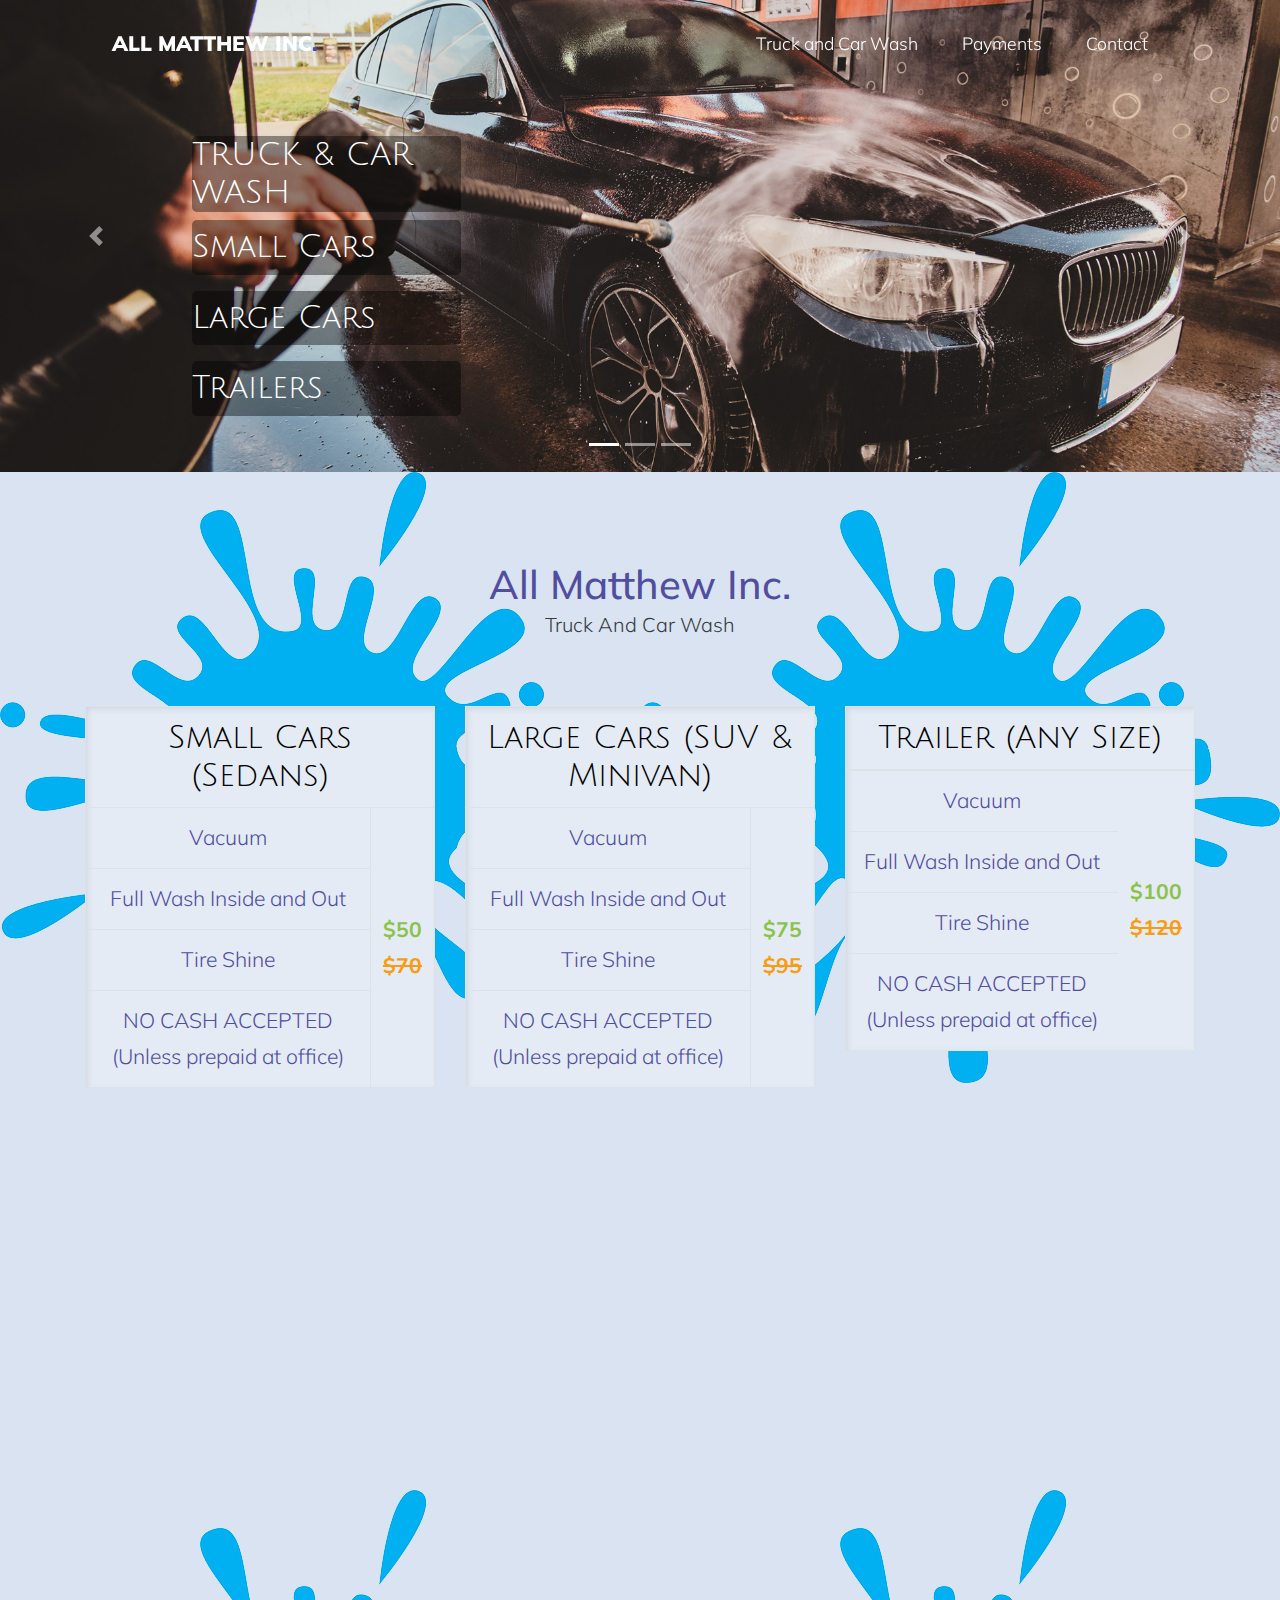
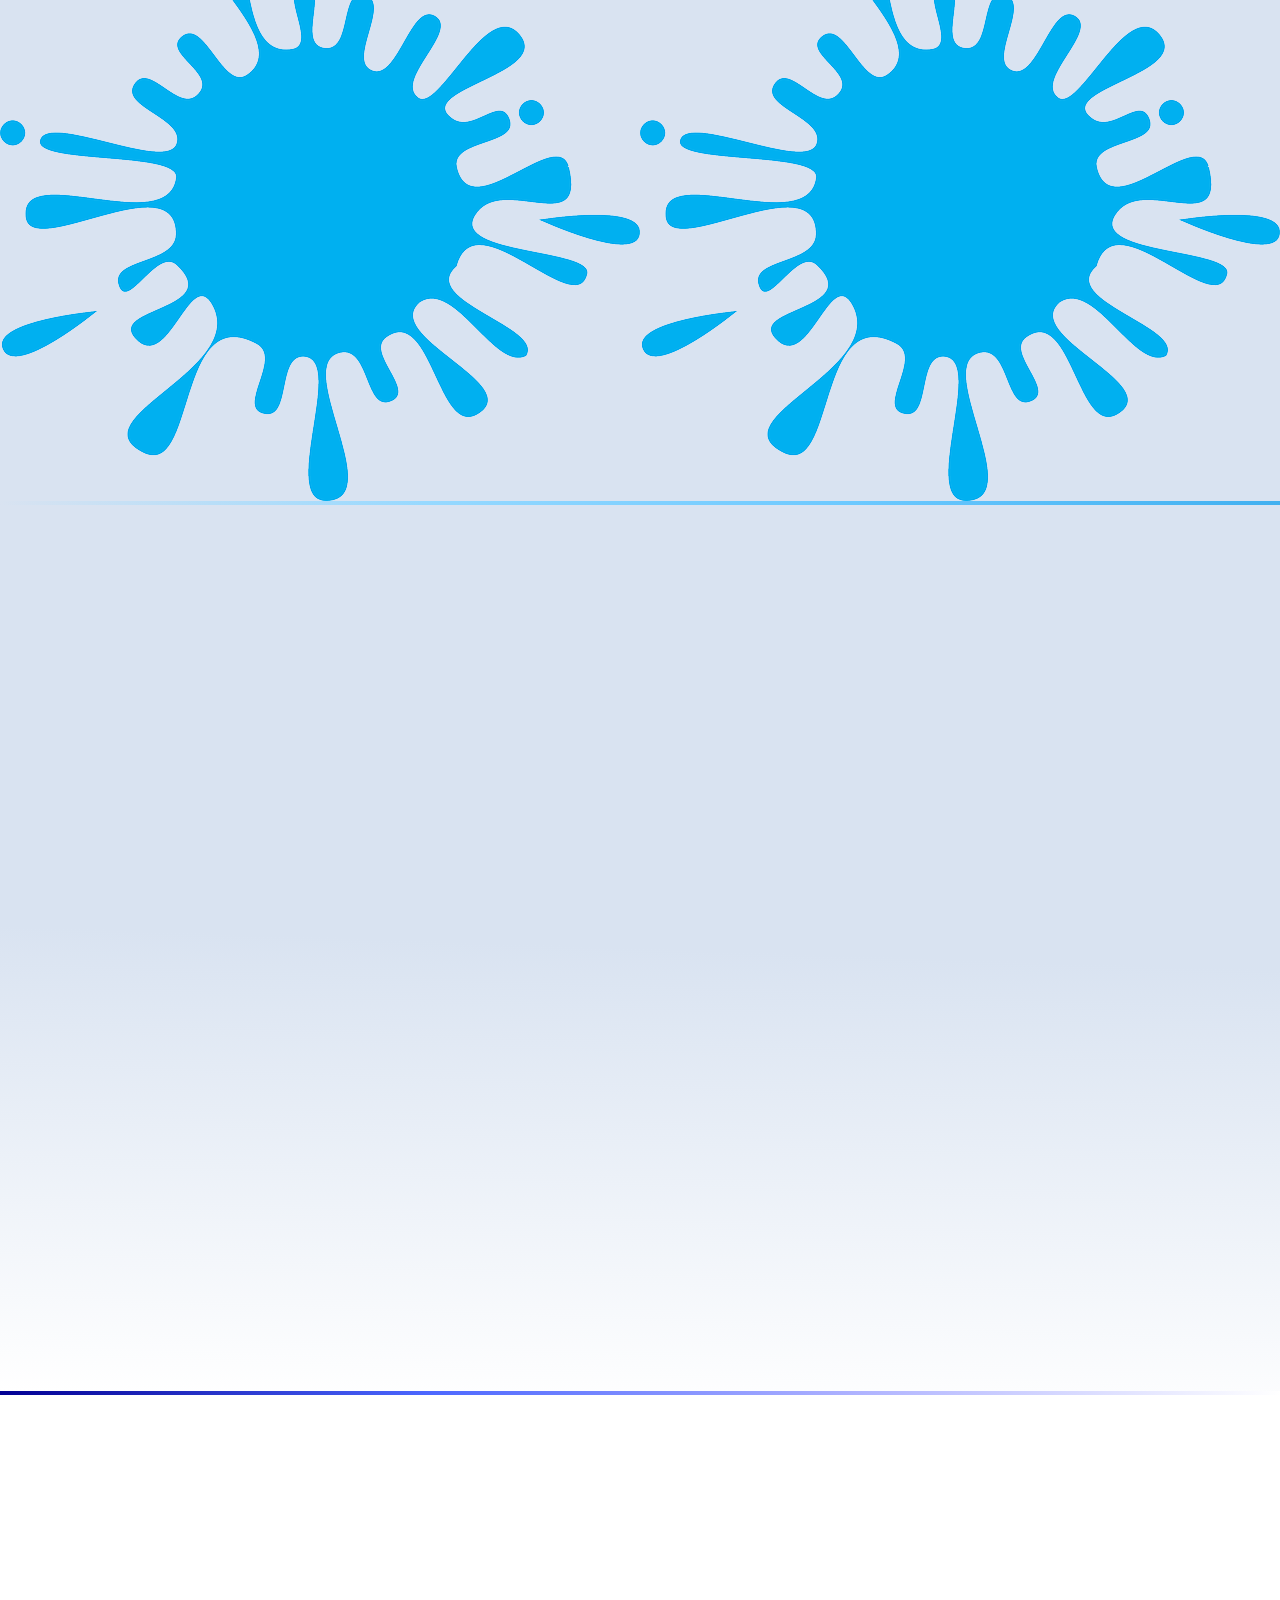
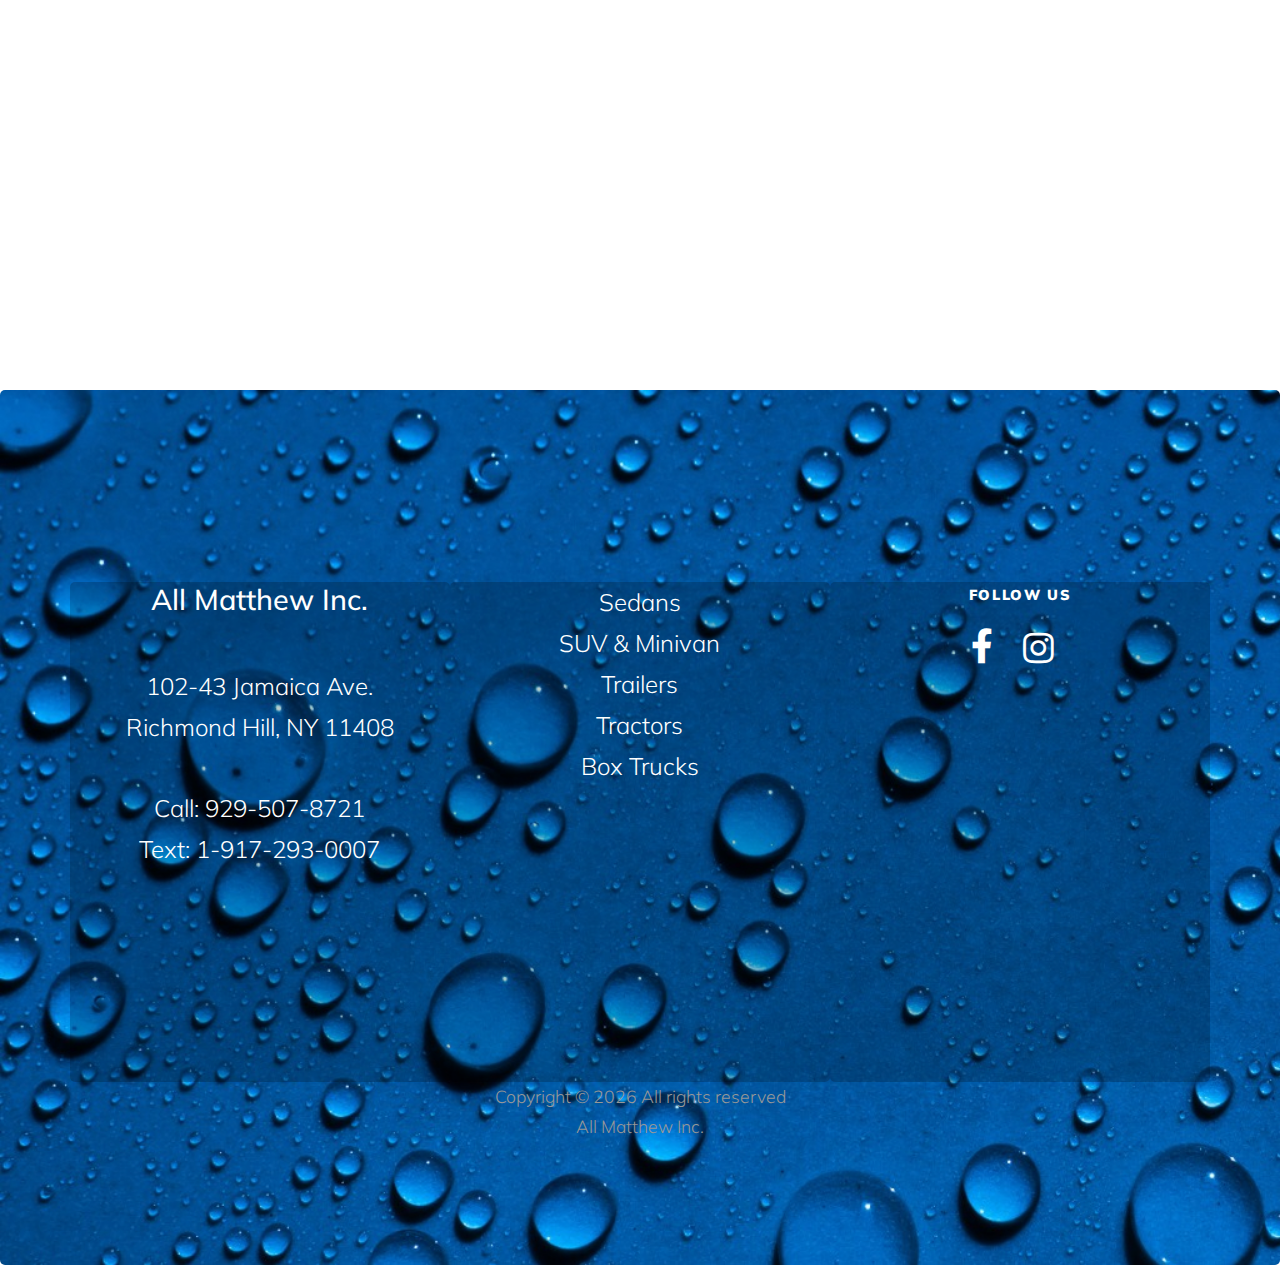
==== index.html @ 1b174990 "Add pages add pictures fix margins" ====
<!DOCTYPE html>
<html lang="en">

<head>
  <title>All Matthew Inc</title>
  <meta charset="utf-8">
  <meta name="viewport" content="width=device-width, initial-scale=1, shrink-to-fit=no">

<link href="favicon.ico" rel="shortcut icon">
<link href="favicon.ico" rel="apple-touch-icon">

  <link href="https://fonts.googleapis.com/css?family=Muli:300,400,700,900" rel="stylesheet">
  <link rel="stylesheet" href="fonts/icomoon/style.css">
  <link href="https://fonts.googleapis.com/css?family=Darker+Grotesque|Handlee&display=swap" rel="stylesheet">
  <link href="https://fonts.googleapis.com/css?family=Darker+Grotesque|Handlee|Julius+Sans+One&display=swap" rel="stylesheet">
  <link rel="stylesheet" href="css/bootstrap.min.css">
  <link rel="stylesheet" href="css/jquery-ui.css">
  <link rel="stylesheet" href="css/owl.carousel.min.css">
  <link rel="stylesheet" href="css/owl.theme.default.min.css">
  <link rel="stylesheet" href="css/owl.theme.default.min.css">
  <link rel="stylesheet" href="css/jquery.fancybox.min.css">
  <link rel="stylesheet" href="css/bootstrap-datepicker.css">
  <link rel="stylesheet" href="fonts/flaticon/font/flaticon.css">
  <a href="https://icons8.com/icon/122509/traffic-jam"></a>
  <link rel="stylesheet" href="fontawesome/css/all.css">
  <link rel="stylesheet" href="css/aos.css">
  <link href="css/jquery.mb.YTPlayer.min.css" media="all" rel="stylesheet" type="text/css">
  <link rel="stylesheet" href="css/style.css">
</head>

<body data-spy="scroll" data-target=".site-navbar-target" data-offset="300">

  <div class="site-wrap">

    <div class="site-mobile-menu site-navbar-target">
      <div class="site-mobile-menu-header">
        <div class="site-mobile-menu-close mt-3">
          <span class="icon-close2 js-menu-toggle"></span>
        </div>
      </div>
      <div class="site-mobile-menu-body"></div>
    </div>


    <header class="site-navbar py-4 js-sticky-header site-navbar-target" role="banner">
      <div class="container-fluid">
        <div class="d-flex align-items-center">
          <div class="site-logo"><a href="index.html">All Matthew Inc<span>.</span> </a></div>
          <div class="ml-auto">
            <nav class="site-navigation position-relative text-right" role="navigation">
              <ul class="site-menu main-menu js-clone-nav mr-auto d-none d-lg-block">
                <li><a href="#truck-and-car-wash" class="nav-link">Truck and Car Wash</a></li>
                <li><a href="#payments" class="nav-link">Payments</a></li>
                <li><a href="#contact" class="nav-link">Contact</a></li>
              </ul>
            </nav>
            <a href="#" class="d-inline-block d-lg-none site-menu-toggle js-menu-toggle float-right"><span class="icon-menu h3"></span></a>
          </div>
        </div>
      </div>
    </header>
<!--Home section begins-->

<div class="row" data-aos="fade-left">
<div class="col-md-12">
<div id="carouselExampleIndicators" class="carousel slide" data-ride="carousel">
<ol class="carousel-indicators">
<li data-target="#carouselExampleIndicators" data-slide-to="0" class="active"></li>
<li data-target="#carouselExampleIndicators" data-slide-to="1"></li>
<li data-target="#carouselExampleIndicators" data-slide-to="2"></li>
</ol>
<div class="carousel-inner">
<div class="carousel-item active">
  <img class="d-block w-100" src="images/banner-tres.jpg" alt="Driving School"/>
  <div class="carousel-caption d-none d-md-block">
    <h5 class="google-font-julius-sans-one text-white larger-text text-left bg-text-transparent" data-aos="fade-up" data-aos-delay="100">TRUCK & CAR WASH</h5>
    <p class="google-font-julius-sans-one larger-text text-left bg-text-transparent" data-aos="fade-left" data-aos-delay="600"><a href="#contact-section" class="text-white">Small Cars</p>
    <p class="google-font-julius-sans-one larger-text text-left bg-text-transparent" data-aos="fade-right" data-aos-delay="1200"><a href="#contact-section" class="text-white">Large Cars</a></p>
    <p class="google-font-julius-sans-one larger-text text-left bg-text-transparent" data-aos="fade-down" data-aos-delay="1800"><a href="#contact-section" class="text-white">Trailers</a></p>
  </div>
</div>
<div class="carousel-item">
  <img class="d-block w-100" src="images/banner-dose.jpg" alt="Defensive Driving School">
  <div class="carousel-caption d-none d-md-block">
    <h5 class="google-font-julius-sans-one larger-text text-left text-white bg-text-transparent" data-aos="fade-up" data-aos-delay="100">TRUCK & CAR WASH</h5>
    <p class="google-font-julius-sans-one larger-text text-left bg-text-transparent" data-aos="fade-left" data-aos-delay="600"><a href="#contact-section" class="text-white">Trailers</p>
    <p class="google-font-julius-sans-one larger-text text-left bg-text-transparent" data-aos="fade-right" data-aos-delay="1200"><a href="#contact-section" class="text-white">Tractors</a></p>
    <p class="google-font-julius-sans-one larger-text text-left bg-text-transparent" data-aos="fade-down" data-aos-delay="1800"><a href="#contact-section" class="text-white">Box Trucks</a></p>
  </div>
  </div>
<div class="carousel-item">
  <img class="d-block w-100" src="images/banner-uno.jpg" alt="Motorcycle Driving School">
  <div class="carousel-caption d-none d-md-block">
    <h5 class="google-font-julius-sans-one text-white larger-text text-left bg-text-transparent" data-aos="fade-up" data-aos-delay="100">TRUCK & CAR WASH</h5>
    <p class="google-font-julius-sans-one larger-text text-left bg-text-transparent" data-aos="fade-left" data-aos-delay="600"><a href="#contact-section" class="text-white">Large Cars</p>
    <p class="google-font-julius-sans-one larger-text text-left bg-text-transparent" data-aos="fade-right" data-aos-delay="1200"><a href="#contact-section" class="text-white">SUV & Minivan</a></p>
    <p class="google-font-julius-sans-one larger-text text-left bg-text-transparent" data-aos="fade-down" data-aos-delay="1800"><a href="#contact-section" class="text-white">Trailer (Any Size)</a></p>
  </div>
</div>
<a class="carousel-control-prev" href="#carouselExampleIndicators" role="button" data-slide="prev">
<span class="carousel-control-prev-icon" aria-hidden="true"></span>
<span class="sr-only">Previous</span>
</a>
<a class="carousel-control-next" href="#carouselExampleIndicators" role="button" data-slide="next">
<span class="carousel-control-next-icon" aria-hidden="true"></span>
<span class="sr-only">Next</span>
</a>
</div>
</div>
</div>
</div>
<!--home section ends-->

    <!--paste-->
    <div class="site-section morph-theme-bg splash-bg" id="truck-and-car-wash">
      <div class="container">
        <div class="row justify-content-center text-center mb-5" data-aos="fade-up">
          <div class="col-md-8  section-heading">
            <h2 class="heading mb-3">All Matthew Inc.</h2>
            <p class="lead text-dark">Truck And Car Wash
              </p>
          </div>
        </div>

        <div class="row font-size-larger">
          <div class="col-lg-4 mb-4 col-md-6" data-aos="fade-up" data-aos-delay="">
            <div class="ftco-feature-1 package-one morph-theme-box-shadow">
              <table class="table table-bordered morph-theme-border-and-text-color">
              <thead>
                <tr>
                  <th class="border" data-toggle="tooltip" data-placement="bottom" title="$30 off original price" scope="col" colspan="4">
                    <h2 class="heading mb-3 google-font-julius-sans-one">Small Cars (Sedans)</h2></th>
                </tr>
              </thead>
              <tbody>
                <tr>
                  <td class="border" colspan="3">Vacuum</td>
                  <td class=" border align-middle text-success font-weight-bold" rowspan="4">$50<br /><del class="text-warning">$70</del></td>
                </tr>
                <tr>
                  <td class="border" colspan="3">Full Wash Inside and Out</td>
                </tr>
                <tr>
                  <td class="border" colspan="3">Tire Shine</td>
                </tr>
                <tr>
                  <td class="border" colspan="3">NO CASH ACCEPTED (Unless prepaid at office)</td>
                </tr>
              </tbody>
            </table>

            </div>
          </div>
          <div class="col-lg-4 mb-4 col-md-6" data-aos="fade-up" data-aos-delay="100">
            <div class="ftco-feature-1 package-two morph-theme-box-shadow">
              <table class="table morph-theme-border-and-text-color">
              <thead>
                <tr>
                  <th class="border" data-toggle="tooltip" data-placement="bottom" title="$100 off original price" scope="col" colspan="4">
                    <h2 class="heading mb-3 google-font-julius-sans-one">Large Cars (SUV & Minivan)</h2></th>
                </tr>
              </thead>
              <tbody>
                <tr>
                  <td class="border" colspan="3">Vacuum</td>
                  <td class="border align-middle text-success font-weight-bold" rowspan="4">$75<br /><del class="text-warning">$95</del></td>
                </tr>
                <tr>
                  <td class="border" colspan="3">Full Wash Inside and Out</td>
                </tr>
                <tr>
                  <td class="border" colspan="3">Tire Shine</td>
                </tr>
                <tr>
                  <td class="border" colspan="3">NO CASH ACCEPTED (Unless prepaid at office)</td>
                </tr>
              </tbody>
            </table>

            </div>
          </div>
          <div class="col-lg-4 mb-4 col-md-6" data-aos="fade-up" data-aos-delay="200">
            <div class="ftco-feature-1 package-three morph-theme-box-shadow">
              <table class="table border morph-theme-border-and-text-color">
              <thead>
                <tr>
                  <th class="" scope="col" colspan="4">
                    <h2 class="heading mb-3 google-font-julius-sans-one">Trailer (Any Size)</h2></th>
                </tr>
              </thead>
              <tbody>
                <tr>
                  <td class="" colspan="3">Vacuum</td>
                  <td class="align-middle text-success font-weight-bold" rowspan="6" >$100<br /><del class="text-warning">$120</del></td>
                </tr>
                <tr>
                  <td class="" colspan="3">Full Wash Inside and Out</td>
                </tr>
                <tr>
                  <td class="" colspan="3">Tire Shine</td>
                </tr>
                <tr>
                  <td class="" colspan="3">NO CASH ACCEPTED (Unless prepaid at office)</td>
                </tr>
                
              </tbody>
            </table>

            </div>
          </div>       
          
          <!-- Next Row -->
        <div class="col-lg-4 mb-4 col-md-6" data-aos="fade-up" data-aos-delay="">
            <div class="ftco-feature-1 package-one morph-theme-box-shadow">
                <table class="table morph-theme-border-and-text-color">
                    <thead>
                        <tr>
                            <th class="border" data-toggle="tooltip" data-placement="bottom"
                                title="$30 off original price" scope="col" colspan="4">
                                <h2 class="heading mb-3 google-font-julius-sans-one">Tractor (Day Cab)</h2>
                            </th>
                        </tr>
                    </thead>
                    <tbody>
                        <tr>
                            <td class="border" colspan="3">Vacuum</td>
                            <td class="border align-middle text-success font-weight-bold" rowspan="4">
                                $100<br /><del class="text-warning">$120</del></td>
                        </tr>
                        <tr>
                            <td class="border" colspan="3">Full Wash Inside and Out</td>
                        </tr>
                        <tr>
                            <td class="border" colspan="3">Tire Shine</td>
                        </tr>
                        <tr>
                            <td class="border" colspan="3">NO CASH ACCEPTED (Unless prepaid at office)</td>
                        </tr>
                    </tbody>
                </table>
        
            </div>
        </div>
        <div class="col-lg-4 mb-4 col-md-6" data-aos="fade-up" data-aos-delay="100">
            <div class="ftco-feature-1 package-two morph-theme-box-shadow">
                <table class="table table-bordered morph-theme-border-and-text-color">
                    <thead>
                        <tr>
                            <th class="border" data-toggle="tooltip" data-placement="bottom"
                                title="$100 off original price" scope="col" colspan="4">
                                <h2 class="heading mb-3 google-font-julius-sans-one">Tractor (Sleeper Cab)</h2>
                            </th>
                        </tr>
                    </thead>
                    <tbody>
                        <tr>
                            <td class="border" colspan="3">Vacuum</td>
                            <td class="border align-middle text-success font-weight-bold" rowspan="4">
                                $125<br /><del class="text-warning">$145</del></td>
                        </tr>
                        <tr>
                            <td class="border" colspan="3">Full Wash Inside and Out</td>
                        </tr>
                        <tr>
                            <td class="border" colspan="3">Tire Shine</td>
                        </tr>
                        <tr>
                            <td class="border" colspan="3">NO CASH ACCEPTED (Unless prepaid at office)</td>
                        </tr>
                    </tbody>
                </table>
        
            </div>
        </div>
        <div class="col-lg-4 mb-4 col-md-6" data-aos="fade-up" data-aos-delay="200">
            <div class="ftco-feature-1 package-three morph-theme-box-shadow">
                <table class="table border morph-theme-border-and-text-color">
                    <thead>
                        <tr>
                            <th class="" scope="col" colspan="4">
                                <h2 class="heading mb-3 google-font-julius-sans-one">Box Truck (Cab and Outside Box)</h2>
                            </th>
                        </tr>
                    </thead>
                    <tbody>
                        <tr>
                            <td class="" colspan="3">Vacuum</td>
                            <td class="align-middle text-success font-weight-bold" rowspan="6">
                                $150<br /><del class="text-warning">$170</del></td>
                        </tr>
                        <tr>
                            <td class="" colspan="3">Full Wash Inside and Out</td>
                        </tr>
                        <tr>
                            <td class="" colspan="3">Tire Shine</td>
                        </tr>
                        <tr>
                            <td class="" colspan="3">NO CASH ACCEPTED (Unless prepaid at office)</td>
                        </tr>
                        
                    </tbody>
                </table>
        
            </div>
        </div>
<!-- New row -->
        <div class="col-lg-4 mb-4 col-md-6" data-aos="fade-up" data-aos-delay="200">
            <div class="ftco-feature-1 package-three morph-theme-box-shadow">
                <table class="table border morph-theme-border-and-text-color">
                    <thead>
                        <tr>
                            <th class="" scope="col" colspan="4">
                                <h2 class="heading mb-3 google-font-julius-sans-one">Box Truck (Cab Inside and Outside Box)</h2>
                            </th>
                        </tr>
                    </thead>
                    <tbody>
                        <tr>
                            <td class="" colspan="3">Vacuum</td>
                            <td class="align-middle font-weight-bold text-success" rowspan="6">
                                $175<br /><del class="text-warning">$195</del></td>
                        </tr>
                        <tr>
                            <td class="" colspan="3">Full Wash Inside and Out</td>
                        </tr>
                        <tr>
                            <td class="" colspan="3">Tire Shine</td>
                        </tr>
                        <tr>
                            <td class="" colspan="3">NO CASH ACCEPTED (Unless prepaid at office)</td>
                        </tr>
        
                    </tbody>
                </table>
        
            </div>
        </div>

        <div class="col-lg-8 mb-4 col-md-6" data-aos="fade-up" data-aos-delay="200">    
            <div class="ftco-feature-1 package-three morph-theme-border-and-text-color morph-theme-box-shadow">
                <table class="table border">
                    <thead>
                        <tr>
                            <th class="" scope="col" colspan="3">
                                <h2 class="heading mb-3 google-font-julius-sans-one">Rules</h2>
                            </th>
                        </tr>
                    </thead>
                    <tbody>
                        <tr>
                            <td class="" colspan="3">We are not responsible for any damaged or broken items which include
                            anything on or inside of any vehicles.</td>
                        </tr>
                        <tr>
                          <td class="" colspan="3">We are not responsible for any theft on or inside of any vehicles.</td>
                        </tr>
                        <tr>
                          <td class="" colspan="3">We are not resposible for any tickets.</td>
                        </tr>
                    </tbody>
                </table>
        
            </div>
        </div>


        

        </div> <!-- End Row -->

      </div>
    </div>
<!-- R and R -->
<div class="site-section quartz-bg current-border-gradient" id="r-and-r">
  <div class="container">

    <div class="row justify-content-center text-center mb-5" data-aos="fade-up">
      <div class="col-md-8  section-heading">
        <h2 class="heading mb-3 google-font-julius-sans-one">R&R (Remove and Replace)</h2>
        <p class="lead text-warning font-size-x-large">Services available only for<br>
        
        
        </p>
      </div>
    </div>

    <div class="row justify-content-center text-center mb-5" data-aos="fade-up">
      <div class="col-md-8 section-heading">
        <div class="list-group font-size-x-large">
          <a href="#" class="list-group-item list-group-item-action text-morph transparent-bg">*Show up fee <span class="text-dark-green">$125</span> Includes first <span class="text-info">60</span> minutes*</a>
          <a href="#" class="list-group-item list-group-item-action text-morph transparent-bg">*Additional Hour Rate <span class="text-dark-green">$125</span> per hour*</a>
          <a href="#" class="list-group-item list-group-item-action text-morph transparent-bg">*Parts Fee <span class="text-danger">Must Be Paid Prior</span> To Buying Parts*</a>
          <a href="#" class="list-group-item list-group-item-action text-morph transparent-bg">Red & Blue air lines with Glad Hands, Mirrors, Lights<br> (all around truck and trailer).</a>
          <a href="#" class="list-group-item list-group-item-action text-morph transparent-bg">Minor Paint Jobs.</a>
          <a href="#" class="list-group-item list-group-item-action text-morph transparent-bg">Bumper & Grills with Paint <span class="text-dark-green">hourly rate of $100</span> plus cost of parts.</a>
          
        </div>
      </div>
      <div class="col-md-4 section-heading">
        <div class="list-group font-size-x-large">
          <a href="#" class="list-group-item list-group-item-action text-morph transparent-bg">PREPAYMENT REQUIRED</a>
          <a href="#" class="list-group-item list-group-item-action text-morph transparent-bg">CANCELLATIONS WITHIN 24 HOURS MUST PAY AGAIN</a>
          <a href="#" class="list-group-item list-group-item-action text-morph transparent-bg">ALL SALES ARE FINAL NO REFUNDS</a>
          <a href="#" class="list-group-item list-group-item-action text-morph transparent-bg">WE RESERVE THE RIGHT TO CANCEL & RESCHEDULE AT ANY TIME (NO FEE)</a>      
        </div>
      </div>
    </div>

    

  </div>
</div>
<!-- R and R -->

<!--Payment Section-->

    <div class="site-section border-gradient-payments" id="payments">
      <div class="container">
        <div class="row justify-content-center text-center mb-5" data-aos="fade-up">
          <div class="col-md-8 section-heading">
            <h2 class="heading mb-3 google-font-julius-sans-one">Payments</h2>
            <p class="lead text-warning">Cash is only accepted at the office located at<br>
                <a class="text-morph" href="https://goo.gl/maps/AVfotEH4ZSCAECwr9" target="_blank">102-43 Jamaica Ave. <br />Richmond
                    Hill, NY 11408</a><br /><a class="text-white" href="tel:+1-929-507-8721"> Call or Text 929-507-8721</a>
            </p>
          </div>
        </div>

        <div class="row">
          <div class="package-four col-lg-6 mb-4 mb-lg-0 col-md-6 text-center" data-aos="fade-up" data-aos-delay="">
            <div><!--https://img.icons8.com/officel/80/000000/money-transfer.png-->
              <img src="images/cashapp.png">
              <h5>Cash App</h5>
              <p class="text-dark">$INJOYISLAM.<br /><a href="tel:+1-917-293-0007"class="text-morph">1-917-293-0007</a></p>
            </div>

          </div>

          <div class="package-four col-lg-6 mb-4 mb-lg-0 col-md-6 text-center" data-aos="fade-up" data-aos-delay="">
            <div>
              <img src="images/zelle.png">
              <h5>Zelle</h5>
              <p class="text-dark"><smaller>Ayaan.Busing.Trucking@Gmail.com</smaller><br /></p>
            </div>
          </div>

          

        </div>
      </div>
    </div>
  </div>



    

    <footer class="footer-section droplets-bg footer-transparent-box" id="contact">
      <div class="container">
        <div class="row font-size-x-large text-center">
          <div class="col-md-4 footer-transparent-box">
            <h2 class="text-white font-size-larger">All Matthew Inc. </h2>
            <br>
            <a class="text-white" href="https://goo.gl/maps/AVfotEH4ZSCAECwr9" target="_blank">102-43 Jamaica Ave. <br />Richmond Hill, NY 11408</a><br />
            <br>
            <a class="text-white" href="tel:+1-929-507-8721"> Call: 929-507-8721</a>
            <br><a class="text-white" href="+1-917-293-0007">Text: 1-917-293-0007</a>

            <iframe
              src="https://www.google.com/maps/embed?pb=!1m14!1m8!1m3!1d24200.233072972624!2d-73.843759!3d40.695356!3m2!1i1024!2i768!4f13.1!3m3!1m2!1s0x89c25db9f9426869%3A0xbef9c1276fc7448!2sAyaan%20Busing%20%26%20Trucking%20Institute%20Inc!5e0!3m2!1sen!2sus!4v1689127349245!5m2!1sen!2sus"
              width="300" height="200" style="border:0;" allowfullscreen="" loading="lazy"
              referrerpolicy="no-referrer-when-downgrade"></iframe>
          </div> 

        <div class="col-md-4 footer-transparent-box">
          <!-- Link back to Colorlib can't be removed. Template is licensed under CC BY 3.0. -->
          <script data-cfasync="false" src="/cdn-cgi/scripts/5c5dd728/cloudflare-static/email-decode.min.js"></script>
              <ul class="list-unstyled text-white">
                  <a class="text-white" href="cars.html"><li>Sedans</li></a>
                  <a class="text-white" href="suv.html"><li>SUV & Minivan</li></a>
                  <a class="text-white" href="trailers.html"><li>Trailers</li></a>
                  <li>Tractors</li>
                  <li>Box Trucks</li>
              </ul>
        </div>

          <div class="col-md-4 footer-transparent-box padding-top-5">
            <h3 class="text-white">Follow us</h3>
            <ul class="list-unstyled footer-links text-white">

              <a class="fb-ic text-white" href="https://www.facebook.com/Ayaan-Busing-Trucking-Institute-689851984864443/" target="_blank">
            <i class="fab fa-facebook-f white-text mr-4 social-links"> </i>
          </a>
          
          <!-- Twitter -->
          <!--<a class="tw-ic">
            <i class="fab fa-twitter white-text mr-4 social-links"> </i>
          </a>-->
              <!--Instagram-->
              <a class="ins-ic mr-3 text-white" href="https://www.instagram.com/ayaan_institute/" target="_blank" role="button"><i class="fab fa-lg fa-instagram social-links"></i></a>
              
            </ul>

          </div>

          
          </div>
          <div class="row text-center">
            <div class="col-lg-12 col-md-12">
              <script data-cfasync="false" src="/cdn-cgi/scripts/5c5dd728/cloudflare-static/email-decode.min.js"></script>
              <smaller>Copyright &copy;</smaller>
              <script>document.write(new Date().getFullYear());</script> All rights reserved <br> All Matthew Inc.
            </div>
          </div>

        </div>

      
    </footer>
    



  </div>
  <!-- .site-wrap -->

  <script src="js/jquery-3.3.1.min.js"></script>
  <script src="js/jquery-migrate-3.0.1.min.js"></script>
  <script src="js/jquery-ui.js"></script>
  <script src="js/popper.min.js"></script>
  <script src="js/bootstrap.min.js"></script>
  <script src="js/owl.carousel.min.js"></script>
  <script src="js/jquery.stellar.min.js"></script>
  <script src="js/jquery.countdown.min.js"></script>
  <script src="js/bootstrap-datepicker.min.js"></script>
  <script src="js/jquery.easing.1.3.js"></script>
  <script src="js/aos.js"></script>
  <script src="js/jquery.fancybox.min.js"></script>
  <script src="js/jquery.sticky.js"></script>
  <script src="js/jquery.mb.YTPlayer.min.js"></script>




  <script src="js/main.js"></script>

</body>

</html>
---- fonts/icomoon/style.css ----
@font-face {
  font-family: 'icomoon';
  src:  url('fonts/icomoon.eot?10si43');
  src:  url('fonts/icomoon.eot?10si43#iefix') format('embedded-opentype'),
    url('fonts/icomoon.ttf?10si43') format('truetype'),
    url('fonts/icomoon.woff?10si43') format('woff'),
    url('fonts/icomoon.svg?10si43#icomoon') format('svg');
  font-weight: normal;
  font-style: normal;
}

[class^="icon-"], [class*=" icon-"] {
  /* use !important to prevent issues with browser extensions that change fonts */
  font-family: 'icomoon' !important;
  speak: none;
  font-style: normal;
  font-weight: normal;
  font-variant: normal;
  text-transform: none;
  line-height: 1;

  /* Better Font Rendering =========== */
  -webkit-font-smoothing: antialiased;
  -moz-osx-font-smoothing: grayscale;
}

.icon-asterisk:before {
  content: "\f069";
}
.icon-plus:before {
  content: "\f067";
}
.icon-question:before {
  content: "\f128";
}
.icon-minus:before {
  content: "\f068";
}
.icon-glass:before {
  content: "\f000";
}
.icon-music:before {
  content: "\f001";
}
.icon-search:before {
  content: "\f002";
}
.icon-envelope-o:before {
  content: "\f003";
}
.icon-heart:before {
  content: "\f004";
}
.icon-star:before {
  content: "\f005";
}
.icon-star-o:before {
  content: "\f006";
}
.icon-user:before {
  content: "\f007";
}
.icon-film:before {
  content: "\f008";
}
.icon-th-large:before {
  content: "\f009";
}
.icon-th:before {
  content: "\f00a";
}
.icon-th-list:before {
  content: "\f00b";
}
.icon-check:before {
  content: "\f00c";
}
.icon-close:before {
  content: "\f00d";
}
.icon-remove:before {
  content: "\f00d";
}
.icon-times:before {
  content: "\f00d";
}
.icon-search-plus:before {
  content: "\f00e";
}
.icon-search-minus:before {
  content: "\f010";
}
.icon-power-off:before {
  content: "\f011";
}
.icon-signal:before {
  content: "\f012";
}
.icon-cog:before {
  content: "\f013";
}
.icon-gear:before {
  content: "\f013";
}
.icon-trash-o:before {
  content: "\f014";
}
.icon-home:before {
  content: "\f015";
}
.icon-file-o:before {
  content: "\f016";
}
.icon-clock-o:before {
  content: "\f017";
}
.icon-road:before {
  content: "\f018";
}
.icon-download:before {
  content: "\f019";
}
.icon-arrow-circle-o-down:before {
  content: "\f01a";
}
.icon-arrow-circle-o-up:before {
  content: "\f01b";
}
.icon-inbox:before {
  content: "\f01c";
}
.icon-play-circle-o:before {
  content: "\f01d";
}
.icon-repeat:before {
  content: "\f01e";
}
.icon-rotate-right:before {
  content: "\f01e";
}
.icon-refresh:before {
  content: "\f021";
}
.icon-list-alt:before {
  content: "\f022";
}
.icon-lock:before {
  content: "\f023";
}
.icon-flag:before {
  content: "\f024";
}
.icon-headphones:before {
  content: "\f025";
}
.icon-volume-off:before {
  content: "\f026";
}
.icon-volume-down:before {
  content: "\f027";
}
.icon-volume-up:before {
  content: "\f028";
}
.icon-qrcode:before {
  content: "\f029";
}
.icon-barcode:before {
  content: "\f02a";
}
.icon-tag:before {
  content: "\f02b";
}
.icon-tags:before {
  content: "\f02c";
}
.icon-book:before {
  content: "\f02d";
}
.icon-bookmark:before {
  content: "\f02e";
}
.icon-print:before {
  content: "\f02f";
}
.icon-camera:before {
  content: "\f030";
}
.icon-font:before {
  content: "\f031";
}
.icon-bold:before {
  content: "\f032";
}
.icon-italic:before {
  content: "\f033";
}
.icon-text-height:before {
  content: "\f034";
}
.icon-text-width:before {
  content: "\f035";
}
.icon-align-left:before {
  content: "\f036";
}
.icon-align-center:before {
  content: "\f037";
}
.icon-align-right:before {
  content: "\f038";
}
.icon-align-justify:before {
  content: "\f039";
}
.icon-list:before {
  content: "\f03a";
}
.icon-dedent:before {
  content: "\f03b";
}
.icon-outdent:before {
  content: "\f03b";
}
.icon-indent:before {
  content: "\f03c";
}
.icon-video-camera:before {
  content: "\f03d";
}
.icon-image:before {
  content: "\f03e";
}
.icon-photo:before {
  content: "\f03e";
}
.icon-picture-o:before {
  content: "\f03e";
}
.icon-pencil:before {
  content: "\f040";
}
.icon-map-marker:before {
  content: "\f041";
}
.icon-adjust:before {
  content: "\f042";
}
.icon-tint:before {
  content: "\f043";
}
.icon-edit:before {
  content: "\f044";
}
.icon-pencil-square-o:before {
  content: "\f044";
}
.icon-share-square-o:before {
  content: "\f045";
}
.icon-check-square-o:before {
  content: "\f046";
}
.icon-arrows:before {
  content: "\f047";
}
.icon-step-backward:before {
  content: "\f048";
}
.icon-fast-backward:before {
  content: "\f049";
}
.icon-backward:before {
  content: "\f04a";
}
.icon-play:before {
  content: "\f04b";
}
.icon-pause:before {
  content: "\f04c";
}
.icon-stop:before {
  content: "\f04d";
}
.icon-forward:before {
  content: "\f04e";
}
.icon-fast-forward:before {
  content: "\f050";
}
.icon-step-forward:before {
  content: "\f051";
}
.icon-eject:before {
  content: "\f052";
}
.icon-chevron-left:before {
  content: "\f053";
}
.icon-chevron-right:before {
  content: "\f054";
}
.icon-plus-circle:before {
  content: "\f055";
}
.icon-minus-circle:before {
  content: "\f056";
}
.icon-times-circle:before {
  content: "\f057";
}
.icon-check-circle:before {
  content: "\f058";
}
.icon-question-circle:before {
  content: "\f059";
}
.icon-info-circle:before {
  content: "\f05a";
}
.icon-crosshairs:before {
  content: "\f05b";
}
.icon-times-circle-o:before {
  content: "\f05c";
}
.icon-check-circle-o:before {
  content: "\f05d";
}
.icon-ban:before {
  content: "\f05e";
}
.icon-arrow-left:before {
  content: "\f060";
}
.icon-arrow-right:before {
  content: "\f061";
}
.icon-arrow-up:before {
  content: "\f062";
}
.icon-arrow-down:before {
  content: "\f063";
}
.icon-mail-forward:before {
  content: "\f064";
}
.icon-share:before {
  content: "\f064";
}
.icon-expand:before {
  content: "\f065";
}
.icon-compress:before {
  content: "\f066";
}
.icon-exclamation-circle:before {
  content: "\f06a";
}
.icon-gift:before {
  content: "\f06b";
}
.icon-leaf:before {
  content: "\f06c";
}
.icon-fire:before {
  content: "\f06d";
}
.icon-eye:before {
  content: "\f06e";
}
.icon-eye-slash:before {
  content: "\f070";
}
.icon-exclamation-triangle:before {
  content: "\f071";
}
.icon-warning:before {
  content: "\f071";
}
.icon-plane:before {
  content: "\f072";
}
.icon-calendar:before {
  content: "\f073";
}
.icon-random:before {
  content: "\f074";
}
.icon-comment:before {
  content: "\f075";
}
.icon-magnet:before {
  content: "\f076";
}
.icon-chevron-up:before {
  content: "\f077";
}
.icon-chevron-down:before {
  content: "\f078";
}
.icon-retweet:before {
  content: "\f079";
}
.icon-shopping-cart:before {
  content: "\f07a";
}
.icon-folder:before {
  content: "\f07b";
}
.icon-folder-open:before {
  content: "\f07c";
}
.icon-arrows-v:before {
  content: "\f07d";
}
.icon-arrows-h:before {
  content: "\f07e";
}
.icon-bar-chart:before {
  content: "\f080";
}
.icon-bar-chart-o:before {
  content: "\f080";
}
.icon-twitter-square:before {
  content: "\f081";
}
.icon-facebook-square:before {
  content: "\f082";
}
.icon-camera-retro:before {
  content: "\f083";
}
.icon-key:before {
  content: "\f084";
}
.icon-cogs:before {
  content: "\f085";
}
.icon-gears:before {
  content: "\f085";
}
.icon-comments:before {
  content: "\f086";
}
.icon-thumbs-o-up:before {
  content: "\f087";
}
.icon-thumbs-o-down:before {
  content: "\f088";
}
.icon-star-half:before {
  content: "\f089";
}
.icon-heart-o:before {
  content: "\f08a";
}
.icon-sign-out:before {
  content: "\f08b";
}
.icon-linkedin-square:before {
  content: "\f08c";
}
.icon-thumb-tack:before {
  content: "\f08d";
}
.icon-external-link:before {
  content: "\f08e";
}
.icon-sign-in:before {
  content: "\f090";
}
.icon-trophy:before {
  content: "\f091";
}
.icon-github-square:before {
  content: "\f092";
}
.icon-upload:before {
  content: "\f093";
}
.icon-lemon-o:before {
  content: "\f094";
}
.icon-phone:before {
  content: "\f095";
}
.icon-square-o:before {
  content: "\f096";
}
.icon-bookmark-o:before {
  content: "\f097";
}
.icon-phone-square:before {
  content: "\f098";
}
.icon-twitter:before {
  content: "\f099";
}
.icon-facebook:before {
  content: "\f09a";
}
.icon-facebook-f:before {
  content: "\f09a";
}
.icon-github:before {
  content: "\f09b";
}
.icon-unlock:before {
  content: "\f09c";
}
.icon-credit-card:before {
  content: "\f09d";
}
.icon-feed:before {
  content: "\f09e";
}
.icon-rss:before {
  content: "\f09e";
}
.icon-hdd-o:before {
  content: "\f0a0";
}
.icon-bullhorn:before {
  content: "\f0a1";
}
.icon-bell-o:before {
  content: "\f0a2";
}
.icon-certificate:before {
  content: "\f0a3";
}
.icon-hand-o-right:before {
  content: "\f0a4";
}
.icon-hand-o-left:before {
  content: "\f0a5";
}
.icon-hand-o-up:before {
  content: "\f0a6";
}
.icon-hand-o-down:before {
  content: "\f0a7";
}
.icon-arrow-circle-left:before {
  content: "\f0a8";
}
.icon-arrow-circle-right:before {
  content: "\f0a9";
}
.icon-arrow-circle-up:before {
  content: "\f0aa";
}
.icon-arrow-circle-down:before {
  content: "\f0ab";
}
.icon-globe:before {
  content: "\f0ac";
}
.icon-wrench:before {
  content: "\f0ad";
}
.icon-tasks:before {
  content: "\f0ae";
}
.icon-filter:before {
  content: "\f0b0";
}
.icon-briefcase:before {
  content: "\f0b1";
}
.icon-arrows-alt:before {
  content: "\f0b2";
}
.icon-group:before {
  content: "\f0c0";
}
.icon-users:before {
  content: "\f0c0";
}
.icon-chain:before {
  content: "\f0c1";
}
.icon-link:before {
  content: "\f0c1";
}
.icon-cloud:before {
  content: "\f0c2";
}
.icon-flask:before {
  content: "\f0c3";
}
.icon-cut:before {
  content: "\f0c4";
}
.icon-scissors:before {
  content: "\f0c4";
}
.icon-copy:before {
  content: "\f0c5";
}
.icon-files-o:before {
  content: "\f0c5";
}
.icon-paperclip:before {
  content: "\f0c6";
}
.icon-floppy-o:before {
  content: "\f0c7";
}
.icon-save:before {
  content: "\f0c7";
}
.icon-square:before {
  content: "\f0c8";
}
.icon-bars:before {
  content: "\f0c9";
}
.icon-navicon:before {
  content: "\f0c9";
}
.icon-reorder:before {
  content: "\f0c9";
}
.icon-list-ul:before {
  content: "\f0ca";
}
.icon-list-ol:before {
  content: "\f0cb";
}
.icon-strikethrough:before {
  content: "\f0cc";
}
.icon-underline:before {
  content: "\f0cd";
}
.icon-table:before {
  content: "\f0ce";
}
.icon-magic:before {
  content: "\f0d0";
}
.icon-truck:before {
  content: "\f0d1";
}
.icon-pinterest:before {
  content: "\f0d2";
}
.icon-pinterest-square:before {
  content: "\f0d3";
}
.icon-google-plus-square:before {
  content: "\f0d4";
}
.icon-google-plus:before {
  content: "\f0d5";
}
.icon-money:before {
  content: "\f0d6";
}
.icon-caret-down:before {
  content: "\f0d7";
}
.icon-caret-up:before {
  content: "\f0d8";
}
.icon-caret-left:before {
  content: "\f0d9";
}
.icon-caret-right:before {
  content: "\f0da";
}
.icon-columns:before {
  content: "\f0db";
}
.icon-sort:before {
  content: "\f0dc";
}
.icon-unsorted:before {
  content: "\f0dc";
}
.icon-sort-desc:before {
  content: "\f0dd";
}
.icon-sort-down:before {
  content: "\f0dd";
}
.icon-sort-asc:before {
  content: "\f0de";
}
.icon-sort-up:before {
  content: "\f0de";
}
.icon-envelope:before {
  content: "\f0e0";
}
.icon-linkedin:before {
  content: "\f0e1";
}
.icon-rotate-left:before {
  content: "\f0e2";
}
.icon-undo:before {
  content: "\f0e2";
}
.icon-gavel:before {
  content: "\f0e3";
}
.icon-legal:before {
  content: "\f0e3";
}
.icon-dashboard:before {
  content: "\f0e4";
}
.icon-tachometer:before {
  content: "\f0e4";
}
.icon-comment-o:before {
  content: "\f0e5";
}
.icon-comments-o:before {
  content: "\f0e6";
}
.icon-bolt:before {
  content: "\f0e7";
}
.icon-flash:before {
  content: "\f0e7";
}
.icon-sitemap:before {
  content: "\f0e8";
}
.icon-umbrella:before {
  content: "\f0e9";
}
.icon-clipboard:before {
  content: "\f0ea";
}
.icon-paste:before {
  content: "\f0ea";
}
.icon-lightbulb-o:before {
  content: "\f0eb";
}
.icon-exchange:before {
  content: "\f0ec";
}
.icon-cloud-download:before {
  content: "\f0ed";
}
.icon-cloud-upload:before {
  content: "\f0ee";
}
.icon-user-md:before {
  content: "\f0f0";
}
.icon-stethoscope:before {
  content: "\f0f1";
}
.icon-suitcase:before {
  content: "\f0f2";
}
.icon-bell:before {
  content: "\f0f3";
}
.icon-coffee:before {
  content: "\f0f4";
}
.icon-cutlery:before {
  content: "\f0f5";
}
.icon-file-text-o:before {
  content: "\f0f6";
}
.icon-building-o:before {
  content: "\f0f7";
}
.icon-hospital-o:before {
  content: "\f0f8";
}
.icon-ambulance:before {
  content: "\f0f9";
}
.icon-medkit:before {
  content: "\f0fa";
}
.icon-fighter-jet:before {
  content: "\f0fb";
}
.icon-beer:before {
  content: "\f0fc";
}
.icon-h-square:before {
  content: "\f0fd";
}
.icon-plus-square:before {
  content: "\f0fe";
}
.icon-angle-double-left:before {
  content: "\f100";
}
.icon-angle-double-right:before {
  content: "\f101";
}
.icon-angle-double-up:before {
  content: "\f102";
}
.icon-angle-double-down:before {
  content: "\f103";
}
.icon-angle-left:before {
  content: "\f104";
}
.icon-angle-right:before {
  content: "\f105";
}
.icon-angle-up:before {
  content: "\f106";
}
.icon-angle-down:before {
  content: "\f107";
}
.icon-desktop:before {
  content: "\f108";
}
.icon-laptop:before {
  content: "\f109";
}
.icon-tablet:before {
  content: "\f10a";
}
.icon-mobile:before {
  content: "\f10b";
}
.icon-mobile-phone:before {
  content: "\f10b";
}
.icon-circle-o:before {
  content: "\f10c";
}
.icon-quote-left:before {
  content: "\f10d";
}
.icon-quote-right:before {
  content: "\f10e";
}
.icon-spinner:before {
  content: "\f110";
}
.icon-circle:before {
  content: "\f111";
}
.icon-mail-reply:before {
  content: "\f112";
}
.icon-reply:before {
  content: "\f112";
}
.icon-github-alt:before {
  content: "\f113";
}
.icon-folder-o:before {
  content: "\f114";
}
.icon-folder-open-o:before {
  content: "\f115";
}
.icon-smile-o:before {
  content: "\f118";
}
.icon-frown-o:before {
  content: "\f119";
}
.icon-meh-o:before {
  content: "\f11a";
}
.icon-gamepad:before {
  content: "\f11b";
}
.icon-keyboard-o:before {
  content: "\f11c";
}
.icon-flag-o:before {
  content: "\f11d";
}
.icon-flag-checkered:before {
  content: "\f11e";
}
.icon-terminal:before {
  content: "\f120";
}
.icon-code:before {
  content: "\f121";
}
.icon-mail-reply-all:before {
  content: "\f122";
}
.icon-reply-all:before {
  content: "\f122";
}
.icon-star-half-empty:before {
  content: "\f123";
}
.icon-star-half-full:before {
  content: "\f123";
}
.icon-star-half-o:before {
  content: "\f123";
}
.icon-location-arrow:before {
  content: "\f124";
}
.icon-crop:before {
  content: "\f125";
}
.icon-code-fork:before {
  content: "\f126";
}
.icon-chain-broken:before {
  content: "\f127";
}
.icon-unlink:before {
  content: "\f127";
}
.icon-info:before {
  content: "\f129";
}
.icon-exclamation:before {
  content: "\f12a";
}
.icon-superscript:before {
  content: "\f12b";
}
.icon-subscript:before {
  content: "\f12c";
}
.icon-eraser:before {
  content: "\f12d";
}
.icon-puzzle-piece:before {
  content: "\f12e";
}
.icon-microphone:before {
  content: "\f130";
}
.icon-microphone-slash:before {
  content: "\f131";
}
.icon-shield:before {
  content: "\f132";
}
.icon-calendar-o:before {
  content: "\f133";
}
.icon-fire-extinguisher:before {
  content: "\f134";
}
.icon-rocket:before {
  content: "\f135";
}
.icon-maxcdn:before {
  content: "\f136";
}
.icon-chevron-circle-left:before {
  content: "\f137";
}
.icon-chevron-circle-right:before {
  content: "\f138";
}
.icon-chevron-circle-up:before {
  content: "\f139";
}
.icon-chevron-circle-down:before {
  content: "\f13a";
}
.icon-html5:before {
  content: "\f13b";
}
.icon-css3:before {
  content: "\f13c";
}
.icon-anchor:before {
  content: "\f13d";
}
.icon-unlock-alt:before {
  content: "\f13e";
}
.icon-bullseye:before {
  content: "\f140";
}
.icon-ellipsis-h:before {
  content: "\f141";
}
.icon-ellipsis-v:before {
  content: "\f142";
}
.icon-rss-square:before {
  content: "\f143";
}
.icon-play-circle:before {
  content: "\f144";
}
.icon-ticket:before {
  content: "\f145";
}
.icon-minus-square:before {
  content: "\f146";
}
.icon-minus-square-o:before {
  content: "\f147";
}
.icon-level-up:before {
  content: "\f148";
}
.icon-level-down:before {
  content: "\f149";
}
.icon-check-square:before {
  content: "\f14a";
}
.icon-pencil-square:before {
  content: "\f14b";
}
.icon-external-link-square:before {
  content: "\f14c";
}
.icon-share-square:before {
  content: "\f14d";
}
.icon-compass:before {
  content: "\f14e";
}
.icon-caret-square-o-down:before {
  content: "\f150";
}
.icon-toggle-down:before {
  content: "\f150";
}
.icon-caret-square-o-up:before {
  content: "\f151";
}
.icon-toggle-up:before {
  content: "\f151";
}
.icon-caret-square-o-right:before {
  content: "\f152";
}
.icon-toggle-right:before {
  content: "\f152";
}
.icon-eur:before {
  content: "\f153";
}
.icon-euro:before {
  content: "\f153";
}
.icon-gbp:before {
  content: "\f154";
}
.icon-dollar:before {
  content: "\f155";
}
.icon-usd:before {
  content: "\f155";
}
.icon-inr:before {
  content: "\f156";
}
.icon-rupee:before {
  content: "\f156";
}
.icon-cny:before {
  content: "\f157";
}
.icon-jpy:before {
  content: "\f157";
}
.icon-rmb:before {
  content: "\f157";
}
.icon-yen:before {
  content: "\f157";
}
.icon-rouble:before {
  content: "\f158";
}
.icon-rub:before {
  content: "\f158";
}
.icon-ruble:before {
  content: "\f158";
}
.icon-krw:before {
  content: "\f159";
}
.icon-won:before {
  content: "\f159";
}
.icon-bitcoin:before {
  content: "\f15a";
}
.icon-btc:before {
  content: "\f15a";
}
.icon-file:before {
  content: "\f15b";
}
.icon-file-text:before {
  content: "\f15c";
}
.icon-sort-alpha-asc:before {
  content: "\f15d";
}
.icon-sort-alpha-desc:before {
  content: "\f15e";
}
.icon-sort-amount-asc:before {
  content: "\f160";
}
.icon-sort-amount-desc:before {
  content: "\f161";
}
.icon-sort-numeric-asc:before {
  content: "\f162";
}
.icon-sort-numeric-desc:before {
  content: "\f163";
}
.icon-thumbs-up:before {
  content: "\f164";
}
.icon-thumbs-down:before {
  content: "\f165";
}
.icon-youtube-square:before {
  content: "\f166";
}
.icon-youtube:before {
  content: "\f167";
}
.icon-xing:before {
  content: "\f168";
}
.icon-xing-square:before {
  content: "\f169";
}
.icon-youtube-play:before {
  content: "\f16a";
}
.icon-dropbox:before {
  content: "\f16b";
}
.icon-stack-overflow:before {
  content: "\f16c";
}
.icon-instagram:before {
  content: "\f16d";
}
.icon-flickr:before {
  content: "\f16e";
}
.icon-adn:before {
  content: "\f170";
}
.icon-bitbucket:before {
  content: "\f171";
}
.icon-bitbucket-square:before {
  content: "\f172";
}
.icon-tumblr:before {
  content: "\f173";
}
.icon-tumblr-square:before {
  content: "\f174";
}
.icon-long-arrow-down:before {
  content: "\f175";
}
.icon-long-arrow-up:before {
  content: "\f176";
}
.icon-long-arrow-left:before {
  content: "\f177";
}
.icon-long-arrow-right:before {
  content: "\f178";
}
.icon-apple:before {
  content: "\f179";
}
.icon-windows:before {
  content: "\f17a";
}
.icon-android:before {
  content: "\f17b";
}
.icon-linux:before {
  content: "\f17c";
}
.icon-dribbble:before {
  content: "\f17d";
}
.icon-skype:before {
  content: "\f17e";
}
.icon-foursquare:before {
  content: "\f180";
}
.icon-trello:before {
  content: "\f181";
}
.icon-female:before {
  content: "\f182";
}
.icon-male:before {
  content: "\f183";
}
.icon-gittip:before {
  content: "\f184";
}
.icon-gratipay:before {
  content: "\f184";
}
.icon-sun-o:before {
  content: "\f185";
}
.icon-moon-o:before {
  content: "\f186";
}
.icon-archive:before {
  content: "\f187";
}
.icon-bug:before {
  content: "\f188";
}
.icon-vk:before {
  content: "\f189";
}
.icon-weibo:before {
  content: "\f18a";
}
.icon-renren:before {
  content: "\f18b";
}
.icon-pagelines:before {
  content: "\f18c";
}
.icon-stack-exchange:before {
  content: "\f18d";
}
.icon-arrow-circle-o-right:before {
  content: "\f18e";
}
.icon-arrow-circle-o-left:before {
  content: "\f190";
}
.icon-caret-square-o-left:before {
  content: "\f191";
}
.icon-toggle-left:before {
  content: "\f191";
}
.icon-dot-circle-o:before {
  content: "\f192";
}
.icon-wheelchair:before {
  content: "\f193";
}
.icon-vimeo-square:before {
  content: "\f194";
}
.icon-try:before {
  content: "\f195";
}
.icon-turkish-lira:before {
  content: "\f195";
}
.icon-plus-square-o:before {
  content: "\f196";
}
.icon-space-shuttle:before {
  content: "\f197";
}
.icon-slack:before {
  content: "\f198";
}
.icon-envelope-square:before {
  content: "\f199";
}
.icon-wordpress:before {
  content: "\f19a";
}
.icon-openid:before {
  content: "\f19b";
}
.icon-bank:before {
  content: "\f19c";
}
.icon-institution:before {
  content: "\f19c";
}
.icon-university:before {
  content: "\f19c";
}
.icon-graduation-cap:before {
  content: "\f19d";
}
.icon-mortar-board:before {
  content: "\f19d";
}
.icon-yahoo:before {
  content: "\f19e";
}
.icon-google:before {
  content: "\f1a0";
}
.icon-reddit:before {
  content: "\f1a1";
}
.icon-reddit-square:before {
  content: "\f1a2";
}
.icon-stumbleupon-circle:before {
  content: "\f1a3";
}
.icon-stumbleupon:before {
  content: "\f1a4";
}
.icon-delicious:before {
  content: "\f1a5";
}
.icon-digg:before {
  content: "\f1a6";
}
.icon-pied-piper-pp:before {
  content: "\f1a7";
}
.icon-pied-piper-alt:before {
  content: "\f1a8";
}
.icon-drupal:before {
  content: "\f1a9";
}
.icon-joomla:before {
  content: "\f1aa";
}
.icon-language:before {
  content: "\f1ab";
}
.icon-fax:before {
  content: "\f1ac";
}
.icon-building:before {
  content: "\f1ad";
}
.icon-child:before {
  content: "\f1ae";
}
.icon-paw:before {
  content: "\f1b0";
}
.icon-spoon:before {
  content: "\f1b1";
}
.icon-cube:before {
  content: "\f1b2";
}
.icon-cubes:before {
  content: "\f1b3";
}
.icon-behance:before {
  content: "\f1b4";
}
.icon-behance-square:before {
  content: "\f1b5";
}
.icon-steam:before {
  content: "\f1b6";
}
.icon-steam-square:before {
  content: "\f1b7";
}
.icon-recycle:before {
  content: "\f1b8";
}
.icon-automobile:before {
  content: "\f1b9";
}
.icon-car:before {
  content: "\f1b9";
}
.icon-cab:before {
  content: "\f1ba";
}
.icon-taxi:before {
  content: "\f1ba";
}
.icon-tree:before {
  content: "\f1bb";
}
.icon-spotify:before {
  content: "\f1bc";
}
.icon-deviantart:before {
  content: "\f1bd";
}
.icon-soundcloud:before {
  content: "\f1be";
}
.icon-database:before {
  content: "\f1c0";
}
.icon-file-pdf-o:before {
  content: "\f1c1";
}
.icon-file-word-o:before {
  content: "\f1c2";
}
.icon-file-excel-o:before {
  content: "\f1c3";
}
.icon-file-powerpoint-o:before {
  content: "\f1c4";
}
.icon-file-image-o:before {
  content: "\f1c5";
}
.icon-file-photo-o:before {
  content: "\f1c5";
}
.icon-file-picture-o:before {
  content: "\f1c5";
}
.icon-file-archive-o:before {
  content: "\f1c6";
}
.icon-file-zip-o:before {
  content: "\f1c6";
}
.icon-file-audio-o:before {
  content: "\f1c7";
}
.icon-file-sound-o:before {
  content: "\f1c7";
}
.icon-file-movie-o:before {
  content: "\f1c8";
}
.icon-file-video-o:before {
  content: "\f1c8";
}
.icon-file-code-o:before {
  content: "\f1c9";
}
.icon-vine:before {
  content: "\f1ca";
}
.icon-codepen:before {
  content: "\f1cb";
}
.icon-jsfiddle:before {
  content: "\f1cc";
}
.icon-life-bouy:before {
  content: "\f1cd";
}
.icon-life-buoy:before {
  content: "\f1cd";
}
.icon-life-ring:before {
  content: "\f1cd";
}
.icon-life-saver:before {
  content: "\f1cd";
}
.icon-support:before {
  content: "\f1cd";
}
.icon-circle-o-notch:before {
  content: "\f1ce";
}
.icon-ra:before {
  content: "\f1d0";
}
.icon-rebel:before {
  content: "\f1d0";
}
.icon-resistance:before {
  content: "\f1d0";
}
.icon-empire:before {
  content: "\f1d1";
}
.icon-ge:before {
  content: "\f1d1";
}
.icon-git-square:before {
  content: "\f1d2";
}
.icon-git:before {
  content: "\f1d3";
}
.icon-hacker-news:before {
  content: "\f1d4";
}
.icon-y-combinator-square:before {
  content: "\f1d4";
}
.icon-yc-square:before {
  content: "\f1d4";
}
.icon-tencent-weibo:before {
  content: "\f1d5";
}
.icon-qq:before {
  content: "\f1d6";
}
.icon-wechat:before {
  content: "\f1d7";
}
.icon-weixin:before {
  content: "\f1d7";
}
.icon-paper-plane:before {
  content: "\f1d8";
}
.icon-send:before {
  content: "\f1d8";
}
.icon-paper-plane-o:before {
  content: "\f1d9";
}
.icon-send-o:before {
  content: "\f1d9";
}
.icon-history:before {
  content: "\f1da";
}
.icon-circle-thin:before {
  content: "\f1db";
}
.icon-header:before {
  content: "\f1dc";
}
.icon-paragraph:before {
  content: "\f1dd";
}
.icon-sliders:before {
  content: "\f1de";
}
.icon-share-alt:before {
  content: "\f1e0";
}
.icon-share-alt-square:before {
  content: "\f1e1";
}
.icon-bomb:before {
  content: "\f1e2";
}
.icon-futbol-o:before {
  content: "\f1e3";
}
.icon-soccer-ball-o:before {
  content: "\f1e3";
}
.icon-tty:before {
  content: "\f1e4";
}
.icon-binoculars:before {
  content: "\f1e5";
}
.icon-plug:before {
  content: "\f1e6";
}
.icon-slideshare:before {
  content: "\f1e7";
}
.icon-twitch:before {
  content: "\f1e8";
}
.icon-yelp:before {
  content: "\f1e9";
}
.icon-newspaper-o:before {
  content: "\f1ea";
}
.icon-wifi:before {
  content: "\f1eb";
}
.icon-calculator:before {
  content: "\f1ec";
}
.icon-paypal:before {
  content: "\f1ed";
}
.icon-google-wallet:before {
  content: "\f1ee";
}
.icon-cc-visa:before {
  content: "\f1f0";
}
.icon-cc-mastercard:before {
  content: "\f1f1";
}
.icon-cc-discover:before {
  content: "\f1f2";
}
.icon-cc-amex:before {
  content: "\f1f3";
}
.icon-cc-paypal:before {
  content: "\f1f4";
}
.icon-cc-stripe:before {
  content: "\f1f5";
}
.icon-bell-slash:before {
  content: "\f1f6";
}
.icon-bell-slash-o:before {
  content: "\f1f7";
}
.icon-trash:before {
  content: "\f1f8";
}
.icon-copyright:before {
  content: "\f1f9";
}
.icon-at:before {
  content: "\f1fa";
}
.icon-eyedropper:before {
  content: "\f1fb";
}
.icon-paint-brush:before {
  content: "\f1fc";
}
.icon-birthday-cake:before {
  content: "\f1fd";
}
.icon-area-chart:before {
  content: "\f1fe";
}
.icon-pie-chart:before {
  content: "\f200";
}
.icon-line-chart:before {
  content: "\f201";
}
.icon-lastfm:before {
  content: "\f202";
}
.icon-lastfm-square:before {
  content: "\f203";
}
.icon-toggle-off:before {
  content: "\f204";
}
.icon-toggle-on:before {
  content: "\f205";
}
.icon-bicycle:before {
  content: "\f206";
}
.icon-bus:before {
  content: "\f207";
}
.icon-ioxhost:before {
  content: "\f208";
}
.icon-angellist:before {
  content: "\f209";
}
.icon-cc:before {
  content: "\f20a";
}
.icon-ils:before {
  content: "\f20b";
}
.icon-shekel:before {
  content: "\f20b";
}
.icon-sheqel:before {
  content: "\f20b";
}
.icon-meanpath:before {
  content: "\f20c";
}
.icon-buysellads:before {
  content: "\f20d";
}
.icon-connectdevelop:before {
  content: "\f20e";
}
.icon-dashcube:before {
  content: "\f210";
}
.icon-forumbee:before {
  content: "\f211";
}
.icon-leanpub:before {
  content: "\f212";
}
.icon-sellsy:before {
  content: "\f213";
}
.icon-shirtsinbulk:before {
  content: "\f214";
}
.icon-simplybuilt:before {
  content: "\f215";
}
.icon-skyatlas:before {
  content: "\f216";
}
.icon-cart-plus:before {
  content: "\f217";
}
.icon-cart-arrow-down:before {
  content: "\f218";
}
.icon-diamond:before {
  content: "\f219";
}
.icon-ship:before {
  content: "\f21a";
}
.icon-user-secret:before {
  content: "\f21b";
}
.icon-motorcycle:before {
  content: "\f21c";
}
.icon-street-view:before {
  content: "\f21d";
}
.icon-heartbeat:before {
  content: "\f21e";
}
.icon-venus:before {
  content: "\f221";
}
.icon-mars:before {
  content: "\f222";
}
.icon-mercury:before {
  content: "\f223";
}
.icon-intersex:before {
  content: "\f224";
}
.icon-transgender:before {
  content: "\f224";
}
.icon-transgender-alt:before {
  content: "\f225";
}
.icon-venus-double:before {
  content: "\f226";
}
.icon-mars-double:before {
  content: "\f227";
}
.icon-venus-mars:before {
  content: "\f228";
}
.icon-mars-stroke:before {
  content: "\f229";
}
.icon-mars-stroke-v:before {
  content: "\f22a";
}
.icon-mars-stroke-h:before {
  content: "\f22b";
}
.icon-neuter:before {
  content: "\f22c";
}
.icon-genderless:before {
  content: "\f22d";
}
.icon-facebook-official:before {
  content: "\f230";
}
.icon-pinterest-p:before {
  content: "\f231";
}
.icon-whatsapp:before {
  content: "\f232";
}
.icon-server:before {
  content: "\f233";
}
.icon-user-plus:before {
  content: "\f234";
}
.icon-user-times:before {
  content: "\f235";
}
.icon-bed:before {
  content: "\f236";
}
.icon-hotel:before {
  content: "\f236";
}
.icon-viacoin:before {
  content: "\f237";
}
.icon-train:before {
  content: "\f238";
}
.icon-subway:before {
  content: "\f239";
}
.icon-medium:before {
  content: "\f23a";
}
.icon-y-combinator:before {
  content: "\f23b";
}
.icon-yc:before {
  content: "\f23b";
}
.icon-optin-monster:before {
  content: "\f23c";
}
.icon-opencart:before {
  content: "\f23d";
}
.icon-expeditedssl:before {
  content: "\f23e";
}
.icon-battery:before {
  content: "\f240";
}
.icon-battery-4:before {
  content: "\f240";
}
.icon-battery-full:before {
  content: "\f240";
}
.icon-battery-3:before {
  content: "\f241";
}
.icon-battery-three-quarters:before {
  content: "\f241";
}
.icon-battery-2:before {
  content: "\f242";
}
.icon-battery-half:before {
  content: "\f242";
}
.icon-battery-1:before {
  content: "\f243";
}
.icon-battery-quarter:before {
  content: "\f243";
}
.icon-battery-0:before {
  content: "\f244";
}
.icon-battery-empty:before {
  content: "\f244";
}
.icon-mouse-pointer:before {
  content: "\f245";
}
.icon-i-cursor:before {
  content: "\f246";
}
.icon-object-group:before {
  content: "\f247";
}
.icon-object-ungroup:before {
  content: "\f248";
}
.icon-sticky-note:before {
  content: "\f249";
}
.icon-sticky-note-o:before {
  content: "\f24a";
}
.icon-cc-jcb:before {
  content: "\f24b";
}
.icon-cc-diners-club:before {
  content: "\f24c";
}
.icon-clone:before {
  content: "\f24d";
}
.icon-balance-scale:before {
  content: "\f24e";
}
.icon-hourglass-o:before {
  content: "\f250";
}
.icon-hourglass-1:before {
  content: "\f251";
}
.icon-hourglass-start:before {
  content: "\f251";
}
.icon-hourglass-2:before {
  content: "\f252";
}
.icon-hourglass-half:before {
  content: "\f252";
}
.icon-hourglass-3:before {
  content: "\f253";
}
.icon-hourglass-end:before {
  content: "\f253";
}
.icon-hourglass:before {
  content: "\f254";
}
.icon-hand-grab-o:before {
  content: "\f255";
}
.icon-hand-rock-o:before {
  content: "\f255";
}
.icon-hand-paper-o:before {
  content: "\f256";
}
.icon-hand-stop-o:before {
  content: "\f256";
}
.icon-hand-scissors-o:before {
  content: "\f257";
}
.icon-hand-lizard-o:before {
  content: "\f258";
}
.icon-hand-spock-o:before {
  content: "\f259";
}
.icon-hand-pointer-o:before {
  content: "\f25a";
}
.icon-hand-peace-o:before {
  content: "\f25b";
}
.icon-trademark:before {
  content: "\f25c";
}
.icon-registered:before {
  content: "\f25d";
}
.icon-creative-commons:before {
  content: "\f25e";
}
.icon-gg:before {
  content: "\f260";
}
.icon-gg-circle:before {
  content: "\f261";
}
.icon-tripadvisor:before {
  content: "\f262";
}
.icon-odnoklassniki:before {
  content: "\f263";
}
.icon-odnoklassniki-square:before {
  content: "\f264";
}
.icon-get-pocket:before {
  content: "\f265";
}
.icon-wikipedia-w:before {
  content: "\f266";
}
.icon-safari:before {
  content: "\f267";
}
.icon-chrome:before {
  content: "\f268";
}
.icon-firefox:before {
  content: "\f269";
}
.icon-opera:before {
  content: "\f26a";
}
.icon-internet-explorer:before {
  content: "\f26b";
}
.icon-television:before {
  content: "\f26c";
}
.icon-tv:before {
  content: "\f26c";
}
.icon-contao:before {
  content: "\f26d";
}
.icon-500px:before {
  content: "\f26e";
}
.icon-amazon:before {
  content: "\f270";
}
.icon-calendar-plus-o:before {
  content: "\f271";
}
.icon-calendar-minus-o:before {
  content: "\f272";
}
.icon-calendar-times-o:before {
  content: "\f273";
}
.icon-calendar-check-o:before {
  content: "\f274";
}
.icon-industry:before {
  content: "\f275";
}
.icon-map-pin:before {
  content: "\f276";
}
.icon-map-signs:before {
  content: "\f277";
}
.icon-map-o:before {
  content: "\f278";
}
.icon-map:before {
  content: "\f279";
}
.icon-commenting:before {
  content: "\f27a";
}
.icon-commenting-o:before {
  content: "\f27b";
}
.icon-houzz:before {
  content: "\f27c";
}
.icon-vimeo:before {
  content: "\f27d";
}
.icon-black-tie:before {
  content: "\f27e";
}
.icon-fonticons:before {
  content: "\f280";
}
.icon-reddit-alien:before {
  content: "\f281";
}
.icon-edge:before {
  content: "\f282";
}
.icon-credit-card-alt:before {
  content: "\f283";
}
.icon-codiepie:before {
  content: "\f284";
}
.icon-modx:before {
  content: "\f285";
}
.icon-fort-awesome:before {
  content: "\f286";
}
.icon-usb:before {
  content: "\f287";
}
.icon-product-hunt:before {
  content: "\f288";
}
.icon-mixcloud:before {
  content: "\f289";
}
.icon-scribd:before {
  content: "\f28a";
}
.icon-pause-circle:before {
  content: "\f28b";
}
.icon-pause-circle-o:before {
  content: "\f28c";
}
.icon-stop-circle:before {
  content: "\f28d";
}
.icon-stop-circle-o:before {
  content: "\f28e";
}
.icon-shopping-bag:before {
  content: "\f290";
}
.icon-shopping-basket:before {
  content: "\f291";
}
.icon-hashtag:before {
  content: "\f292";
}
.icon-bluetooth:before {
  content: "\f293";
}
.icon-bluetooth-b:before {
  content: "\f294";
}
.icon-percent:before {
  content: "\f295";
}
.icon-gitlab:before {
  content: "\f296";
}
.icon-wpbeginner:before {
  content: "\f297";
}
.icon-wpforms:before {
  content: "\f298";
}
.icon-envira:before {
  content: "\f299";
}
.icon-universal-access:before {
  content: "\f29a";
}
.icon-wheelchair-alt:before {
  content: "\f29b";
}
.icon-question-circle-o:before {
  content: "\f29c";
}
.icon-blind:before {
  content: "\f29d";
}
.icon-audio-description:before {
  content: "\f29e";
}
.icon-volume-control-phone:before {
  content: "\f2a0";
}
.icon-braille:before {
  content: "\f2a1";
}
.icon-assistive-listening-systems:before {
  content: "\f2a2";
}
.icon-american-sign-language-interpreting:before {
  content: "\f2a3";
}
.icon-asl-interpreting:before {
  content: "\f2a3";
}
.icon-deaf:before {
  content: "\f2a4";
}
.icon-deafness:before {
  content: "\f2a4";
}
.icon-hard-of-hearing:before {
  content: "\f2a4";
}
.icon-glide:before {
  content: "\f2a5";
}
.icon-glide-g:before {
  content: "\f2a6";
}
.icon-sign-language:before {
  content: "\f2a7";
}
.icon-signing:before {
  content: "\f2a7";
}
.icon-low-vision:before {
  content: "\f2a8";
}
.icon-viadeo:before {
  content: "\f2a9";
}
.icon-viadeo-square:before {
  content: "\f2aa";
}
.icon-snapchat:before {
  content: "\f2ab";
}
.icon-snapchat-ghost:before {
  content: "\f2ac";
}
.icon-snapchat-square:before {
  content: "\f2ad";
}
.icon-pied-piper:before {
  content: "\f2ae";
}
.icon-first-order:before {
  content: "\f2b0";
}
.icon-yoast:before {
  content: "\f2b1";
}
.icon-themeisle:before {
  content: "\f2b2";
}
.icon-google-plus-circle:before {
  content: "\f2b3";
}
.icon-google-plus-official:before {
  content: "\f2b3";
}
.icon-fa:before {
  content: "\f2b4";
}
.icon-font-awesome:before {
  content: "\f2b4";
}
.icon-handshake-o:before {
  content: "\f2b5";
}
.icon-envelope-open:before {
  content: "\f2b6";
}
.icon-envelope-open-o:before {
  content: "\f2b7";
}
.icon-linode:before {
  content: "\f2b8";
}
.icon-address-book:before {
  content: "\f2b9";
}
.icon-address-book-o:before {
  content: "\f2ba";
}
.icon-address-card:before {
  content: "\f2bb";
}
.icon-vcard:before {
  content: "\f2bb";
}
.icon-address-card-o:before {
  content: "\f2bc";
}
.icon-vcard-o:before {
  content: "\f2bc";
}
.icon-user-circle:before {
  content: "\f2bd";
}
.icon-user-circle-o:before {
  content: "\f2be";
}
.icon-user-o:before {
  content: "\f2c0";
}
.icon-id-badge:before {
  content: "\f2c1";
}
.icon-drivers-license:before {
  content: "\f2c2";
}
.icon-id-card:before {
  content: "\f2c2";
}
.icon-drivers-license-o:before {
  content: "\f2c3";
}
.icon-id-card-o:before {
  content: "\f2c3";
}
.icon-quora:before {
  content: "\f2c4";
}
.icon-free-code-camp:before {
  content: "\f2c5";
}
.icon-telegram:before {
  content: "\f2c6";
}
.icon-thermometer:before {
  content: "\f2c7";
}
.icon-thermometer-4:before {
  content: "\f2c7";
}
.icon-thermometer-full:before {
  content: "\f2c7";
}
.icon-thermometer-3:before {
  content: "\f2c8";
}
.icon-thermometer-three-quarters:before {
  content: "\f2c8";
}
.icon-thermometer-2:before {
  content: "\f2c9";
}
.icon-thermometer-half:before {
  content: "\f2c9";
}
.icon-thermometer-1:before {
  content: "\f2ca";
}
.icon-thermometer-quarter:before {
  content: "\f2ca";
}
.icon-thermometer-0:before {
  content: "\f2cb";
}
.icon-thermometer-empty:before {
  content: "\f2cb";
}
.icon-shower:before {
  content: "\f2cc";
}
.icon-bath:before {
  content: "\f2cd";
}
.icon-bathtub:before {
  content: "\f2cd";
}
.icon-s15:before {
  content: "\f2cd";
}
.icon-podcast:before {
  content: "\f2ce";
}
.icon-window-maximize:before {
  content: "\f2d0";
}
.icon-window-minimize:before {
  content: "\f2d1";
}
.icon-window-restore:before {
  content: "\f2d2";
}
.icon-times-rectangle:before {
  content: "\f2d3";
}
.icon-window-close:before {
  content: "\f2d3";
}
.icon-times-rectangle-o:before {
  content: "\f2d4";
}
.icon-window-close-o:before {
  content: "\f2d4";
}
.icon-bandcamp:before {
  content: "\f2d5";
}
.icon-grav:before {
  content: "\f2d6";
}
.icon-etsy:before {
  content: "\f2d7";
}
.icon-imdb:before {
  content: "\f2d8";
}
.icon-ravelry:before {
  content: "\f2d9";
}
.icon-eercast:before {
  content: "\f2da";
}
.icon-microchip:before {
  content: "\f2db";
}
.icon-snowflake-o:before {
  content: "\f2dc";
}
.icon-superpowers:before {
  content: "\f2dd";
}
.icon-wpexplorer:before {
  content: "\f2de";
}
.icon-meetup:before {
  content: "\f2e0";
}
.icon-3d_rotation:before {
  content: "\e84d";
}
.icon-ac_unit:before {
  content: "\eb3b";
}
.icon-alarm:before {
  content: "\e855";
}
.icon-access_alarms:before {
  content: "\e191";
}
.icon-schedule:before {
  content: "\e8b5";
}
.icon-accessibility:before {
  content: "\e84e";
}
.icon-accessible:before {
  content: "\e914";
}
.icon-account_balance:before {
  content: "\e84f";
}
.icon-account_balance_wallet:before {
  content: "\e850";
}
.icon-account_box:before {
  content: "\e851";
}
.icon-account_circle:before {
  content: "\e853";
}
.icon-adb:before {
  content: "\e60e";
}
.icon-add:before {
  content: "\e145";
}
.icon-add_a_photo:before {
  content: "\e439";
}
.icon-alarm_add:before {
  content: "\e856";
}
.icon-add_alert:before {
  content: "\e003";
}
.icon-add_box:before {
  content: "\e146";
}
.icon-add_circle:before {
  content: "\e147";
}
.icon-control_point:before {
  content: "\e3ba";
}
.icon-add_location:before {
  content: "\e567";
}
.icon-add_shopping_cart:before {
  content: "\e854";
}
.icon-queue:before {
  content: "\e03c";
}
.icon-add_to_queue:before {
  content: "\e05c";
}
.icon-adjust2:before {
  content: "\e39e";
}
.icon-airline_seat_flat:before {
  content: "\e630";
}
.icon-airline_seat_flat_angled:before {
  content: "\e631";
}
.icon-airline_seat_individual_suite:before {
  content: "\e632";
}
.icon-airline_seat_legroom_extra:before {
  content: "\e633";
}
.icon-airline_seat_legroom_normal:before {
  content: "\e634";
}
.icon-airline_seat_legroom_reduced:before {
  content: "\e635";
}
.icon-airline_seat_recline_extra:before {
  content: "\e636";
}
.icon-airline_seat_recline_normal:before {
  content: "\e637";
}
.icon-flight:before {
  content: "\e539";
}
.icon-airplanemode_inactive:before {
  content: "\e194";
}
.icon-airplay:before {
  content: "\e055";
}
.icon-airport_shuttle:before {
  content: "\eb3c";
}
.icon-alarm_off:before {
  content: "\e857";
}
.icon-alarm_on:before {
  content: "\e858";
}
.icon-album:before {
  content: "\e019";
}
.icon-all_inclusive:before {
  content: "\eb3d";
}
.icon-all_out:before {
  content: "\e90b";
}
.icon-android2:before {
  content: "\e859";
}
.icon-announcement:before {
  content: "\e85a";
}
.icon-apps:before {
  content: "\e5c3";
}
.icon-archive2:before {
  content: "\e149";
}
.icon-arrow_back:before {
  content: "\e5c4";
}
.icon-arrow_downward:before {
  content: "\e5db";
}
.icon-arrow_drop_down:before {
  content: "\e5c5";
}
.icon-arrow_drop_down_circle:before {
  content: "\e5c6";
}
.icon-arrow_drop_up:before {
  content: "\e5c7";
}
.icon-arrow_forward:before {
  content: "\e5c8";
}
.icon-arrow_upward:before {
  content: "\e5d8";
}
.icon-art_track:before {
  content: "\e060";
}
.icon-aspect_ratio:before {
  content: "\e85b";
}
.icon-poll:before {
  content: "\e801";
}
.icon-assignment:before {
  content: "\e85d";
}
.icon-assignment_ind:before {
  content: "\e85e";
}
.icon-assignment_late:before {
  content: "\e85f";
}
.icon-assignment_return:before {
  content: "\e860";
}
.icon-assignment_returned:before {
  content: "\e861";
}
.icon-assignment_turned_in:before {
  content: "\e862";
}
.icon-assistant:before {
  content: "\e39f";
}
.icon-flag2:before {
  content: "\e153";
}
.icon-attach_file:before {
  content: "\e226";
}
.icon-attach_money:before {
  content: "\e227";
}
.icon-attachment:before {
  content: "\e2bc";
}
.icon-audiotrack:before {
  content: "\e3a1";
}
.icon-autorenew:before {
  content: "\e863";
}
.icon-av_timer:before {
  content: "\e01b";
}
.icon-backspace:before {
  content: "\e14a";
}
.icon-cloud_upload:before {
  content: "\e2c3";
}
.icon-battery_alert:before {
  content: "\e19c";
}
.icon-battery_charging_full:before {
  content: "\e1a3";
}
.icon-battery_std:before {
  content: "\e1a5";
}
.icon-battery_unknown:before {
  content: "\e1a6";
}
.icon-beach_access:before {
  content: "\eb3e";
}
.icon-beenhere:before {
  content: "\e52d";
}
.icon-block:before {
  content: "\e14b";
}
.icon-bluetooth2:before {
  content: "\e1a7";
}
.icon-bluetooth_searching:before {
  content: "\e1aa";
}
.icon-bluetooth_connected:before {
  content: "\e1a8";
}
.icon-bluetooth_disabled:before {
  content: "\e1a9";
}
.icon-blur_circular:before {
  content: "\e3a2";
}
.icon-blur_linear:before {
  content: "\e3a3";
}
.icon-blur_off:before {
  content: "\e3a4";
}
.icon-blur_on:before {
  content: "\e3a5";
}
.icon-class:before {
  content: "\e86e";
}
.icon-turned_in:before {
  content: "\e8e6";
}
.icon-turned_in_not:before {
  content: "\e8e7";
}
.icon-border_all:before {
  content: "\e228";
}
.icon-border_bottom:before {
  content: "\e229";
}
.icon-border_clear:before {
  content: "\e22a";
}
.icon-border_color:before {
  content: "\e22b";
}
.icon-border_horizontal:before {
  content: "\e22c";
}
.icon-border_inner:before {
  content: "\e22d";
}
.icon-border_left:before {
  content: "\e22e";
}
.icon-border_outer:before {
  content: "\e22f";
}
.icon-border_right:before {
  content: "\e230";
}
.icon-border_style:before {
  content: "\e231";
}
.icon-border_top:before {
  content: "\e232";
}
.icon-border_vertical:before {
  content: "\e233";
}
.icon-branding_watermark:before {
  content: "\e06b";
}
.icon-brightness_1:before {
  content: "\e3a6";
}
.icon-brightness_2:before {
  content: "\e3a7";
}
.icon-brightness_3:before {
  content: "\e3a8";
}
.icon-brightness_4:before {
  content: "\e3a9";
}
.icon-brightness_low:before {
  content: "\e1ad";
}
.icon-brightness_medium:before {
  content: "\e1ae";
}
.icon-brightness_high:before {
  content: "\e1ac";
}
.icon-brightness_auto:before {
  content: "\e1ab";
}
.icon-broken_image:before {
  content: "\e3ad";
}
.icon-brush:before {
  content: "\e3ae";
}
.icon-bubble_chart:before {
  content: "\e6dd";
}
.icon-bug_report:before {
  content: "\e868";
}
.icon-build:before {
  content: "\e869";
}
.icon-burst_mode:before {
  content: "\e43c";
}
.icon-domain:before {
  content: "\e7ee";
}
.icon-business_center:before {
  content: "\eb3f";
}
.icon-cached:before {
  content: "\e86a";
}
.icon-cake:before {
  content: "\e7e9";
}
.icon-phone2:before {
  content: "\e0cd";
}
.icon-call_end:before {
  content: "\e0b1";
}
.icon-call_made:before {
  content: "\e0b2";
}
.icon-merge_type:before {
  content: "\e252";
}
.icon-call_missed:before {
  content: "\e0b4";
}
.icon-call_missed_outgoing:before {
  content: "\e0e4";
}
.icon-call_received:before {
  content: "\e0b5";
}
.icon-call_split:before {
  content: "\e0b6";
}
.icon-call_to_action:before {
  content: "\e06c";
}
.icon-camera2:before {
  content: "\e3af";
}
.icon-photo_camera:before {
  content: "\e412";
}
.icon-camera_enhance:before {
  content: "\e8fc";
}
.icon-camera_front:before {
  content: "\e3b1";
}
.icon-camera_rear:before {
  content: "\e3b2";
}
.icon-camera_roll:before {
  content: "\e3b3";
}
.icon-cancel:before {
  content: "\e5c9";
}
.icon-redeem:before {
  content: "\e8b1";
}
.icon-card_membership:before {
  content: "\e8f7";
}
.icon-card_travel:before {
  content: "\e8f8";
}
.icon-casino:before {
  content: "\eb40";
}
.icon-cast:before {
  content: "\e307";
}
.icon-cast_connected:before {
  content: "\e308";
}
.icon-center_focus_strong:before {
  content: "\e3b4";
}
.icon-center_focus_weak:before {
  content: "\e3b5";
}
.icon-change_history:before {
  content: "\e86b";
}
.icon-chat:before {
  content: "\e0b7";
}
.icon-chat_bubble:before {
  content: "\e0ca";
}
.icon-chat_bubble_outline:before {
  content: "\e0cb";
}
.icon-check2:before {
  content: "\e5ca";
}
.icon-check_box:before {
  content: "\e834";
}
.icon-check_box_outline_blank:before {
  content: "\e835";
}
.icon-check_circle:before {
  content: "\e86c";
}
.icon-navigate_before:before {
  content: "\e408";
}
.icon-navigate_next:before {
  content: "\e409";
}
.icon-child_care:before {
  content: "\eb41";
}
.icon-child_friendly:before {
  content: "\eb42";
}
.icon-chrome_reader_mode:before {
  content: "\e86d";
}
.icon-close2:before {
  content: "\e5cd";
}
.icon-clear_all:before {
  content: "\e0b8";
}
.icon-closed_caption:before {
  content: "\e01c";
}
.icon-wb_cloudy:before {
  content: "\e42d";
}
.icon-cloud_circle:before {
  content: "\e2be";
}
.icon-cloud_done:before {
  content: "\e2bf";
}
.icon-cloud_download:before {
  content: "\e2c0";
}
.icon-cloud_off:before {
  content: "\e2c1";
}
.icon-cloud_queue:before {
  content: "\e2c2";
}
.icon-code2:before {
  content: "\e86f";
}
.icon-photo_library:before {
  content: "\e413";
}
.icon-collections_bookmark:before {
  content: "\e431";
}
.icon-palette:before {
  content: "\e40a";
}
.icon-colorize:before {
  content: "\e3b8";
}
.icon-comment2:before {
  content: "\e0b9";
}
.icon-compare:before {
  content: "\e3b9";
}
.icon-compare_arrows:before {
  content: "\e915";
}
.icon-laptop2:before {
  content: "\e31e";
}
.icon-confirmation_number:before {
  content: "\e638";
}
.icon-contact_mail:before {
  content: "\e0d0";
}
.icon-contact_phone:before {
  content: "\e0cf";
}
.icon-contacts:before {
  content: "\e0ba";
}
.icon-content_copy:before {
  content: "\e14d";
}
.icon-content_cut:before {
  content: "\e14e";
}
.icon-content_paste:before {
  content: "\e14f";
}
.icon-control_point_duplicate:before {
  content: "\e3bb";
}
.icon-copyright2:before {
  content: "\e90c";
}
.icon-mode_edit:before {
  content: "\e254";
}
.icon-create_new_folder:before {
  content: "\e2cc";
}
.icon-payment:before {
  content: "\e8a1";
}
.icon-crop2:before {
  content: "\e3be";
}
.icon-crop_16_9:before {
  content: "\e3bc";
}
.icon-crop_3_2:before {
  content: "\e3bd";
}
.icon-crop_landscape:before {
  content: "\e3c3";
}
.icon-crop_7_5:before {
  content: "\e3c0";
}
.icon-crop_din:before {
  content: "\e3c1";
}
.icon-crop_free:before {
  content: "\e3c2";
}
.icon-crop_original:before {
  content: "\e3c4";
}
.icon-crop_portrait:before {
  content: "\e3c5";
}
.icon-crop_rotate:before {
  content: "\e437";
}
.icon-crop_square:before {
  content: "\e3c6";
}
.icon-dashboard2:before {
  content: "\e871";
}
.icon-data_usage:before {
  content: "\e1af";
}
.icon-date_range:before {
  content: "\e916";
}
.icon-dehaze:before {
  content: "\e3c7";
}
.icon-delete:before {
  content: "\e872";
}
.icon-delete_forever:before {
  content: "\e92b";
}
.icon-delete_sweep:before {
  content: "\e16c";
}
.icon-description:before {
  content: "\e873";
}
.icon-desktop_mac:before {
  content: "\e30b";
}
.icon-desktop_windows:before {
  content: "\e30c";
}
.icon-details:before {
  content: "\e3c8";
}
.icon-developer_board:before {
  content: "\e30d";
}
.icon-developer_mode:before {
  content: "\e1b0";
}
.icon-device_hub:before {
  content: "\e335";
}
.icon-phonelink:before {
  content: "\e326";
}
.icon-devices_other:before {
  content: "\e337";
}
.icon-dialer_sip:before {
  content: "\e0bb";
}
.icon-dialpad:before {
  content: "\e0bc";
}
.icon-directions:before {
  content: "\e52e";
}
.icon-directions_bike:before {
  content: "\e52f";
}
.icon-directions_boat:before {
  content: "\e532";
}
.icon-directions_bus:before {
  content: "\e530";
}
.icon-directions_car:before {
  content: "\e531";
}
.icon-directions_railway:before {
  content: "\e534";
}
.icon-directions_run:before {
  content: "\e566";
}
.icon-directions_transit:before {
  content: "\e535";
}
.icon-directions_walk:before {
  content: "\e536";
}
.icon-disc_full:before {
  content: "\e610";
}
.icon-dns:before {
  content: "\e875";
}
.icon-not_interested:before {
  content: "\e033";
}
.icon-do_not_disturb_alt:before {
  content: "\e611";
}
.icon-do_not_disturb_off:before {
  content: "\e643";
}
.icon-remove_circle:before {
  content: "\e15c";
}
.icon-dock:before {
  content: "\e30e";
}
.icon-done:before {
  content: "\e876";
}
.icon-done_all:before {
  content: "\e877";
}
.icon-donut_large:before {
  content: "\e917";
}
.icon-donut_small:before {
  content: "\e918";
}
.icon-drafts:before {
  content: "\e151";
}
.icon-drag_handle:before {
  content: "\e25d";
}
.icon-time_to_leave:before {
  content: "\e62c";
}
.icon-dvr:before {
  content: "\e1b2";
}
.icon-edit_location:before {
  content: "\e568";
}
.icon-eject2:before {
  content: "\e8fb";
}
.icon-markunread:before {
  content: "\e159";
}
.icon-enhanced_encryption:before {
  content: "\e63f";
}
.icon-equalizer:before {
  content: "\e01d";
}
.icon-error:before {
  content: "\e000";
}
.icon-error_outline:before {
  content: "\e001";
}
.icon-euro_symbol:before {
  content: "\e926";
}
.icon-ev_station:before {
  content: "\e56d";
}
.icon-insert_invitation:before {
  content: "\e24f";
}
.icon-event_available:before {
  content: "\e614";
}
.icon-event_busy:before {
  content: "\e615";
}
.icon-event_note:before {
  content: "\e616";
}
.icon-event_seat:before {
  content: "\e903";
}
.icon-exit_to_app:before {
  content: "\e879";
}
.icon-expand_less:before {
  content: "\e5ce";
}
.icon-expand_more:before {
  content: "\e5cf";
}
.icon-explicit:before {
  content: "\e01e";
}
.icon-explore:before {
  content: "\e87a";
}
.icon-exposure:before {
  content: "\e3ca";
}
.icon-exposure_neg_1:before {
  content: "\e3cb";
}
.icon-exposure_neg_2:before {
  content: "\e3cc";
}
.icon-exposure_plus_1:before {
  content: "\e3cd";
}
.icon-exposure_plus_2:before {
  content: "\e3ce";
}
.icon-exposure_zero:before {
  content: "\e3cf";
}
.icon-extension:before {
  content: "\e87b";
}
.icon-face:before {
  content: "\e87c";
}
.icon-fast_forward:before {
  content: "\e01f";
}
.icon-fast_rewind:before {
  content: "\e020";
}
.icon-favorite:before {
  content: "\e87d";
}
.icon-favorite_border:before {
  content: "\e87e";
}
.icon-featured_play_list:before {
  content: "\e06d";
}
.icon-featured_video:before {
  content: "\e06e";
}
.icon-sms_failed:before {
  content: "\e626";
}
.icon-fiber_dvr:before {
  content: "\e05d";
}
.icon-fiber_manual_record:before {
  content: "\e061";
}
.icon-fiber_new:before {
  content: "\e05e";
}
.icon-fiber_pin:before {
  content: "\e06a";
}
.icon-fiber_smart_record:before {
  content: "\e062";
}
.icon-get_app:before {
  content: "\e884";
}
.icon-file_upload:before {
  content: "\e2c6";
}
.icon-filter2:before {
  content: "\e3d3";
}
.icon-filter_1:before {
  content: "\e3d0";
}
.icon-filter_2:before {
  content: "\e3d1";
}
.icon-filter_3:before {
  content: "\e3d2";
}
.icon-filter_4:before {
  content: "\e3d4";
}
.icon-filter_5:before {
  content: "\e3d5";
}
.icon-filter_6:before {
  content: "\e3d6";
}
.icon-filter_7:before {
  content: "\e3d7";
}
.icon-filter_8:before {
  content: "\e3d8";
}
.icon-filter_9:before {
  content: "\e3d9";
}
.icon-filter_9_plus:before {
  content: "\e3da";
}
.icon-filter_b_and_w:before {
  content: "\e3db";
}
.icon-filter_center_focus:before {
  content: "\e3dc";
}
.icon-filter_drama:before {
  content: "\e3dd";
}
.icon-filter_frames:before {
  content: "\e3de";
}
.icon-terrain:before {
  content: "\e564";
}
.icon-filter_list:before {
  content: "\e152";
}
.icon-filter_none:before {
  content: "\e3e0";
}
.icon-filter_tilt_shift:before {
  content: "\e3e2";
}
.icon-filter_vintage:before {
  content: "\e3e3";
}
.icon-find_in_page:before {
  content: "\e880";
}
.icon-find_replace:before {
  content: "\e881";
}
.icon-fingerprint:before {
  content: "\e90d";
}
.icon-first_page:before {
  content: "\e5dc";
}
.icon-fitness_center:before {
  content: "\eb43";
}
.icon-flare:before {
  content: "\e3e4";
}
.icon-flash_auto:before {
  content: "\e3e5";
}
.icon-flash_off:before {
  content: "\e3e6";
}
.icon-flash_on:before {
  content: "\e3e7";
}
.icon-flight_land:before {
  content: "\e904";
}
.icon-flight_takeoff:before {
  content: "\e905";
}
.icon-flip:before {
  content: "\e3e8";
}
.icon-flip_to_back:before {
  content: "\e882";
}
.icon-flip_to_front:before {
  content: "\e883";
}
.icon-folder2:before {
  content: "\e2c7";
}
.icon-folder_open:before {
  content: "\e2c8";
}
.icon-folder_shared:before {
  content: "\e2c9";
}
.icon-folder_special:before {
  content: "\e617";
}
.icon-font_download:before {
  content: "\e167";
}
.icon-format_align_center:before {
  content: "\e234";
}
.icon-format_align_justify:before {
  content: "\e235";
}
.icon-format_align_left:before {
  content: "\e236";
}
.icon-format_align_right:before {
  content: "\e237";
}
.icon-format_bold:before {
  content: "\e238";
}
.icon-format_clear:before {
  content: "\e239";
}
.icon-format_color_fill:before {
  content: "\e23a";
}
.icon-format_color_reset:before {
  content: "\e23b";
}
.icon-format_color_text:before {
  content: "\e23c";
}
.icon-format_indent_decrease:before {
  content: "\e23d";
}
.icon-format_indent_increase:before {
  content: "\e23e";
}
.icon-format_italic:before {
  content: "\e23f";
}
.icon-format_line_spacing:before {
  content: "\e240";
}
.icon-format_list_bulleted:before {
  content: "\e241";
}
.icon-format_list_numbered:before {
  content: "\e242";
}
.icon-format_paint:before {
  content: "\e243";
}
.icon-format_quote:before {
  content: "\e244";
}
.icon-format_shapes:before {
  content: "\e25e";
}
.icon-format_size:before {
  content: "\e245";
}
.icon-format_strikethrough:before {
  content: "\e246";
}
.icon-format_textdirection_l_to_r:before {
  content: "\e247";
}
.icon-format_textdirection_r_to_l:before {
  content: "\e248";
}
.icon-format_underlined:before {
  content: "\e249";
}
.icon-question_answer:before {
  content: "\e8af";
}
.icon-forward2:before {
  content: "\e154";
}
.icon-forward_10:before {
  content: "\e056";
}
.icon-forward_30:before {
  content: "\e057";
}
.icon-forward_5:before {
  content: "\e058";
}
.icon-free_breakfast:before {
  content: "\eb44";
}
.icon-fullscreen:before {
  content: "\e5d0";
}
.icon-fullscreen_exit:before {
  content: "\e5d1";
}
.icon-functions:before {
  content: "\e24a";
}
.icon-g_translate:before {
  content: "\e927";
}
.icon-games:before {
  content: "\e021";
}
.icon-gavel2:before {
  content: "\e90e";
}
.icon-gesture:before {
  content: "\e155";
}
.icon-gif:before {
  content: "\e908";
}
.icon-goat:before {
  content: "\e900";
}
.icon-golf_course:before {
  content: "\eb45";
}
.icon-my_location:before {
  content: "\e55c";
}
.icon-location_searching:before {
  content: "\e1b7";
}
.icon-location_disabled:before {
  content: "\e1b6";
}
.icon-star2:before {
  content: "\e838";
}
.icon-gradient:before {
  content: "\e3e9";
}
.icon-grain:before {
  content: "\e3ea";
}
.icon-graphic_eq:before {
  content: "\e1b8";
}
.icon-grid_off:before {
  content: "\e3eb";
}
.icon-grid_on:before {
  content: "\e3ec";
}
.icon-people:before {
  content: "\e7fb";
}
.icon-group_add:before {
  content: "\e7f0";
}
.icon-group_work:before {
  content: "\e886";
}
.icon-hd:before {
  content: "\e052";
}
.icon-hdr_off:before {
  content: "\e3ed";
}
.icon-hdr_on:before {
  content: "\e3ee";
}
.icon-hdr_strong:before {
  content: "\e3f1";
}
.icon-hdr_weak:before {
  content: "\e3f2";
}
.icon-headset:before {
  content: "\e310";
}
.icon-headset_mic:before {
  content: "\e311";
}
.icon-healing:before {
  content: "\e3f3";
}
.icon-hearing:before {
  content: "\e023";
}
.icon-help:before {
  content: "\e887";
}
.icon-help_outline:before {
  content: "\e8fd";
}
.icon-high_quality:before {
  content: "\e024";
}
.icon-highlight:before {
  content: "\e25f";
}
.icon-highlight_off:before {
  content: "\e888";
}
.icon-restore:before {
  content: "\e8b3";
}
.icon-home2:before {
  content: "\e88a";
}
.icon-hot_tub:before {
  content: "\eb46";
}
.icon-local_hotel:before {
  content: "\e549";
}
.icon-hourglass_empty:before {
  content: "\e88b";
}
.icon-hourglass_full:before {
  content: "\e88c";
}
.icon-http:before {
  content: "\e902";
}
.icon-lock2:before {
  content: "\e897";
}
.icon-photo2:before {
  content: "\e410";
}
.icon-image_aspect_ratio:before {
  content: "\e3f5";
}
.icon-import_contacts:before {
  content: "\e0e0";
}
.icon-import_export:before {
  content: "\e0c3";
}
.icon-important_devices:before {
  content: "\e912";
}
.icon-inbox2:before {
  content: "\e156";
}
.icon-indeterminate_check_box:before {
  content: "\e909";
}
.icon-info2:before {
  content: "\e88e";
}
.icon-info_outline:before {
  content: "\e88f";
}
.icon-input:before {
  content: "\e890";
}
.icon-insert_comment:before {
  content: "\e24c";
}
.icon-insert_drive_file:before {
  content: "\e24d";
}
.icon-tag_faces:before {
  content: "\e420";
}
.icon-link2:before {
  content: "\e157";
}
.icon-invert_colors:before {
  content: "\e891";
}
.icon-invert_colors_off:before {
  content: "\e0c4";
}
.icon-iso:before {
  content: "\e3f6";
}
.icon-keyboard:before {
  content: "\e312";
}
.icon-keyboard_arrow_down:before {
  content: "\e313";
}
.icon-keyboard_arrow_left:before {
  content: "\e314";
}
.icon-keyboard_arrow_right:before {
  content: "\e315";
}
.icon-keyboard_arrow_up:before {
  content: "\e316";
}
.icon-keyboard_backspace:before {
  content: "\e317";
}
.icon-keyboard_capslock:before {
  content: "\e318";
}
.icon-keyboard_hide:before {
  content: "\e31a";
}
.icon-keyboard_return:before {
  content: "\e31b";
}
.icon-keyboard_tab:before {
  content: "\e31c";
}
.icon-keyboard_voice:before {
  content: "\e31d";
}
.icon-kitchen:before {
  content: "\eb47";
}
.icon-label:before {
  content: "\e892";
}
.icon-label_outline:before {
  content: "\e893";
}
.icon-language2:before {
  content: "\e894";
}
.icon-laptop_chromebook:before {
  content: "\e31f";
}
.icon-laptop_mac:before {
  content: "\e320";
}
.icon-laptop_windows:before {
  content: "\e321";
}
.icon-last_page:before {
  content: "\e5dd";
}
.icon-open_in_new:before {
  content: "\e89e";
}
.icon-layers:before {
  content: "\e53b";
}
.icon-layers_clear:before {
  content: "\e53c";
}
.icon-leak_add:before {
  content: "\e3f8";
}
.icon-leak_remove:before {
  content: "\e3f9";
}
.icon-lens:before {
  content: "\e3fa";
}
.icon-library_books:before {
  content: "\e02f";
}
.icon-library_music:before {
  content: "\e030";
}
.icon-lightbulb_outline:before {
  content: "\e90f";
}
.icon-line_style:before {
  content: "\e919";
}
.icon-line_weight:before {
  content: "\e91a";
}
.icon-linear_scale:before {
  content: "\e260";
}
.icon-linked_camera:before {
  content: "\e438";
}
.icon-list2:before {
  content: "\e896";
}
.icon-live_help:before {
  content: "\e0c6";
}
.icon-live_tv:before {
  content: "\e639";
}
.icon-local_play:before {
  content: "\e553";
}
.icon-local_airport:before {
  content: "\e53d";
}
.icon-local_atm:before {
  content: "\e53e";
}
.icon-local_bar:before {
  content: "\e540";
}
.icon-local_cafe:before {
  content: "\e541";
}
.icon-local_car_wash:before {
  content: "\e542";
}
.icon-local_convenience_store:before {
  content: "\e543";
}
.icon-restaurant_menu:before {
  content: "\e561";
}
.icon-local_drink:before {
  content: "\e544";
}
.icon-local_florist:before {
  content: "\e545";
}
.icon-local_gas_station:before {
  content: "\e546";
}
.icon-shopping_cart:before {
  content: "\e8cc";
}
.icon-local_hospital:before {
  content: "\e548";
}
.icon-local_laundry_service:before {
  content: "\e54a";
}
.icon-local_library:before {
  content: "\e54b";
}
.icon-local_mall:before {
  content: "\e54c";
}
.icon-theaters:before {
  content: "\e8da";
}
.icon-local_offer:before {
  content: "\e54e";
}
.icon-local_parking:before {
  content: "\e54f";
}
.icon-local_pharmacy:before {
  content: "\e550";
}
.icon-local_pizza:before {
  content: "\e552";
}
.icon-print2:before {
  content: "\e8ad";
}
.icon-local_shipping:before {
  content: "\e558";
}
.icon-local_taxi:before {
  content: "\e559";
}
.icon-location_city:before {
  content: "\e7f1";
}
.icon-location_off:before {
  content: "\e0c7";
}
.icon-room:before {
  content: "\e8b4";
}
.icon-lock_open:before {
  content: "\e898";
}
.icon-lock_outline:before {
  content: "\e899";
}
.icon-looks:before {
  content: "\e3fc";
}
.icon-looks_3:before {
  content: "\e3fb";
}
.icon-looks_4:before {
  content: "\e3fd";
}
.icon-looks_5:before {
  content: "\e3fe";
}
.icon-looks_6:before {
  content: "\e3ff";
}
.icon-looks_one:before {
  content: "\e400";
}
.icon-looks_two:before {
  content: "\e401";
}
.icon-sync:before {
  content: "\e627";
}
.icon-loupe:before {
  content: "\e402";
}
.icon-low_priority:before {
  content: "\e16d";
}
.icon-loyalty:before {
  content: "\e89a";
}
.icon-mail_outline:before {
  content: "\e0e1";
}
.icon-map2:before {
  content: "\e55b";
}
.icon-markunread_mailbox:before {
  content: "\e89b";
}
.icon-memory:before {
  content: "\e322";
}
.icon-menu:before {
  content: "\e5d2";
}
.icon-message:before {
  content: "\e0c9";
}
.icon-mic:before {
  content: "\e029";
}
.icon-mic_none:before {
  content: "\e02a";
}
.icon-mic_off:before {
  content: "\e02b";
}
.icon-mms:before {
  content: "\e618";
}
.icon-mode_comment:before {
  content: "\e253";
}
.icon-monetization_on:before {
  content: "\e263";
}
.icon-money_off:before {
  content: "\e25c";
}
.icon-monochrome_photos:before {
  content: "\e403";
}
.icon-mood_bad:before {
  content: "\e7f3";
}
.icon-more:before {
  content: "\e619";
}
.icon-more_horiz:before {
  content: "\e5d3";
}
.icon-more_vert:before {
  content: "\e5d4";
}
.icon-motorcycle2:before {
  content: "\e91b";
}
.icon-mouse:before {
  content: "\e323";
}
.icon-move_to_inbox:before {
  content: "\e168";
}
.icon-movie_creation:before {
  content: "\e404";
}
.icon-movie_filter:before {
  content: "\e43a";
}
.icon-multiline_chart:before {
  content: "\e6df";
}
.icon-music_note:before {
  content: "\e405";
}
.icon-music_video:before {
  content: "\e063";
}
.icon-nature:before {
  content: "\e406";
}
.icon-nature_people:before {
  content: "\e407";
}
.icon-navigation:before {
  content: "\e55d";
}
.icon-near_me:before {
  content: "\e569";
}
.icon-network_cell:before {
  content: "\e1b9";
}
.icon-network_check:before {
  content: "\e640";
}
.icon-network_locked:before {
  content: "\e61a";
}
.icon-network_wifi:before {
  content: "\e1ba";
}
.icon-new_releases:before {
  content: "\e031";
}
.icon-next_week:before {
  content: "\e16a";
}
.icon-nfc:before {
  content: "\e1bb";
}
.icon-no_encryption:before {
  content: "\e641";
}
.icon-signal_cellular_no_sim:before {
  content: "\e1ce";
}
.icon-note:before {
  content: "\e06f";
}
.icon-note_add:before {
  content: "\e89c";
}
.icon-notifications:before {
  content: "\e7f4";
}
.icon-notifications_active:before {
  content: "\e7f7";
}
.icon-notifications_none:before {
  content: "\e7f5";
}
.icon-notifications_off:before {
  content: "\e7f6";
}
.icon-notifications_paused:before {
  content: "\e7f8";
}
.icon-offline_pin:before {
  content: "\e90a";
}
.icon-ondemand_video:before {
  content: "\e63a";
}
.icon-opacity:before {
  content: "\e91c";
}
.icon-open_in_browser:before {
  content: "\e89d";
}
.icon-open_with:before {
  content: "\e89f";
}
.icon-pages:before {
  content: "\e7f9";
}
.icon-pageview:before {
  content: "\e8a0";
}
.icon-pan_tool:before {
  content: "\e925";
}
.icon-panorama:before {
  content: "\e40b";
}
.icon-radio_button_unchecked:before {
  content: "\e836";
}
.icon-panorama_horizontal:before {
  content: "\e40d";
}
.icon-panorama_vertical:before {
  content: "\e40e";
}
.icon-panorama_wide_angle:before {
  content: "\e40f";
}
.icon-party_mode:before {
  content: "\e7fa";
}
.icon-pause2:before {
  content: "\e034";
}
.icon-pause_circle_filled:before {
  content: "\e035";
}
.icon-pause_circle_outline:before {
  content: "\e036";
}
.icon-people_outline:before {
  content: "\e7fc";
}
.icon-perm_camera_mic:before {
  content: "\e8a2";
}
.icon-perm_contact_calendar:before {
  content: "\e8a3";
}
.icon-perm_data_setting:before {
  content: "\e8a4";
}
.icon-perm_device_information:before {
  content: "\e8a5";
}
.icon-person_outline:before {
  content: "\e7ff";
}
.icon-perm_media:before {
  content: "\e8a7";
}
.icon-perm_phone_msg:before {
  content: "\e8a8";
}
.icon-perm_scan_wifi:before {
  content: "\e8a9";
}
.icon-person:before {
  content: "\e7fd";
}
.icon-person_add:before {
  content: "\e7fe";
}
.icon-person_pin:before {
  content: "\e55a";
}
.icon-person_pin_circle:before {
  content: "\e56a";
}
.icon-personal_video:before {
  content: "\e63b";
}
.icon-pets:before {
  content: "\e91d";
}
.icon-phone_android:before {
  content: "\e324";
}
.icon-phone_bluetooth_speaker:before {
  content: "\e61b";
}
.icon-phone_forwarded:before {
  content: "\e61c";
}
.icon-phone_in_talk:before {
  content: "\e61d";
}
.icon-phone_iphone:before {
  content: "\e325";
}
.icon-phone_locked:before {
  content: "\e61e";
}
.icon-phone_missed:before {
  content: "\e61f";
}
.icon-phone_paused:before {
  content: "\e620";
}
.icon-phonelink_erase:before {
  content: "\e0db";
}
.icon-phonelink_lock:before {
  content: "\e0dc";
}
.icon-phonelink_off:before {
  content: "\e327";
}
.icon-phonelink_ring:before {
  content: "\e0dd";
}
.icon-phonelink_setup:before {
  content: "\e0de";
}
.icon-photo_album:before {
  content: "\e411";
}
.icon-photo_filter:before {
  content: "\e43b";
}
.icon-photo_size_select_actual:before {
  content: "\e432";
}
.icon-photo_size_select_large:before {
  content: "\e433";
}
.icon-photo_size_select_small:before {
  content: "\e434";
}
.icon-picture_as_pdf:before {
  content: "\e415";
}
.icon-picture_in_picture:before {
  content: "\e8aa";
}
.icon-picture_in_picture_alt:before {
  content: "\e911";
}
.icon-pie_chart:before {
  content: "\e6c4";
}
.icon-pie_chart_outlined:before {
  content: "\e6c5";
}
.icon-pin_drop:before {
  content: "\e55e";
}
.icon-play_arrow:before {
  content: "\e037";
}
.icon-play_circle_filled:before {
  content: "\e038";
}
.icon-play_circle_outline:before {
  content: "\e039";
}
.icon-play_for_work:before {
  content: "\e906";
}
.icon-playlist_add:before {
  content: "\e03b";
}
.icon-playlist_add_check:before {
  content: "\e065";
}
.icon-playlist_play:before {
  content: "\e05f";
}
.icon-plus_one:before {
  content: "\e800";
}
.icon-polymer:before {
  content: "\e8ab";
}
.icon-pool:before {
  content: "\eb48";
}
.icon-portable_wifi_off:before {
  content: "\e0ce";
}
.icon-portrait:before {
  content: "\e416";
}
.icon-power:before {
  content: "\e63c";
}
.icon-power_input:before {
  content: "\e336";
}
.icon-power_settings_new:before {
  content: "\e8ac";
}
.icon-pregnant_woman:before {
  content: "\e91e";
}
.icon-present_to_all:before {
  content: "\e0df";
}
.icon-priority_high:before {
  content: "\e645";
}
.icon-public:before {
  content: "\e80b";
}
.icon-publish:before {
  content: "\e255";
}
.icon-queue_music:before {
  content: "\e03d";
}
.icon-queue_play_next:before {
  content: "\e066";
}
.icon-radio:before {
  content: "\e03e";
}
.icon-radio_button_checked:before {
  content: "\e837";
}
.icon-rate_review:before {
  content: "\e560";
}
.icon-receipt:before {
  content: "\e8b0";
}
.icon-recent_actors:before {
  content: "\e03f";
}
.icon-record_voice_over:before {
  content: "\e91f";
}
.icon-redo:before {
  content: "\e15a";
}
.icon-refresh2:before {
  content: "\e5d5";
}
.icon-remove2:before {
  content: "\e15b";
}
.icon-remove_circle_outline:before {
  content: "\e15d";
}
.icon-remove_from_queue:before {
  content: "\e067";
}
.icon-visibility:before {
  content: "\e8f4";
}
.icon-remove_shopping_cart:before {
  content: "\e928";
}
.icon-reorder2:before {
  content: "\e8fe";
}
.icon-repeat2:before {
  content: "\e040";
}
.icon-repeat_one:before {
  content: "\e041";
}
.icon-replay:before {
  content: "\e042";
}
.icon-replay_10:before {
  content: "\e059";
}
.icon-replay_30:before {
  content: "\e05a";
}
.icon-replay_5:before {
  content: "\e05b";
}
.icon-reply2:before {
  content: "\e15e";
}
.icon-reply_all:before {
  content: "\e15f";
}
.icon-report:before {
  content: "\e160";
}
.icon-warning2:before {
  content: "\e002";
}
.icon-restaurant:before {
  content: "\e56c";
}
.icon-restore_page:before {
  content: "\e929";
}
.icon-ring_volume:before {
  content: "\e0d1";
}
.icon-room_service:before {
  content: "\eb49";
}
.icon-rotate_90_degrees_ccw:before {
  content: "\e418";
}
.icon-rotate_left:before {
  content: "\e419";
}
.icon-rotate_right:before {
  content: "\e41a";
}
.icon-rounded_corner:before {
  content: "\e920";
}
.icon-router:before {
  content: "\e328";
}
.icon-rowing:before {
  content: "\e921";
}
.icon-rss_feed:before {
  content: "\e0e5";
}
.icon-rv_hookup:before {
  content: "\e642";
}
.icon-satellite:before {
  content: "\e562";
}
.icon-save2:before {
  content: "\e161";
}
.icon-scanner:before {
  content: "\e329";
}
.icon-school:before {
  content: "\e80c";
}
.icon-screen_lock_landscape:before {
  content: "\e1be";
}
.icon-screen_lock_portrait:before {
  content: "\e1bf";
}
.icon-screen_lock_rotation:before {
  content: "\e1c0";
}
.icon-screen_rotation:before {
  content: "\e1c1";
}
.icon-screen_share:before {
  content: "\e0e2";
}
.icon-sd_storage:before {
  content: "\e1c2";
}
.icon-search2:before {
  content: "\e8b6";
}
.icon-security:before {
  content: "\e32a";
}
.icon-select_all:before {
  content: "\e162";
}
.icon-send2:before {
  content: "\e163";
}
.icon-sentiment_dissatisfied:before {
  content: "\e811";
}
.icon-sentiment_neutral:before {
  content: "\e812";
}
.icon-sentiment_satisfied:before {
  content: "\e813";
}
.icon-sentiment_very_dissatisfied:before {
  content: "\e814";
}
.icon-sentiment_very_satisfied:before {
  content: "\e815";
}
.icon-settings:before {
  content: "\e8b8";
}
.icon-settings_applications:before {
  content: "\e8b9";
}
.icon-settings_backup_restore:before {
  content: "\e8ba";
}
.icon-settings_bluetooth:before {
  content: "\e8bb";
}
.icon-settings_brightness:before {
  content: "\e8bd";
}
.icon-settings_cell:before {
  content: "\e8bc";
}
.icon-settings_ethernet:before {
  content: "\e8be";
}
.icon-settings_input_antenna:before {
  content: "\e8bf";
}
.icon-settings_input_composite:before {
  content: "\e8c1";
}
.icon-settings_input_hdmi:before {
  content: "\e8c2";
}
.icon-settings_input_svideo:before {
  content: "\e8c3";
}
.icon-settings_overscan:before {
  content: "\e8c4";
}
.icon-settings_phone:before {
  content: "\e8c5";
}
.icon-settings_power:before {
  content: "\e8c6";
}
.icon-settings_remote:before {
  content: "\e8c7";
}
.icon-settings_system_daydream:before {
  content: "\e1c3";
}
.icon-settings_voice:before {
  content: "\e8c8";
}
.icon-share2:before {
  content: "\e80d";
}
.icon-shop:before {
  content: "\e8c9";
}
.icon-shop_two:before {
  content: "\e8ca";
}
.icon-shopping_basket:before {
  content: "\e8cb";
}
.icon-short_text:before {
  content: "\e261";
}
.icon-show_chart:before {
  content: "\e6e1";
}
.icon-shuffle:before {
  content: "\e043";
}
.icon-signal_cellular_4_bar:before {
  content: "\e1c8";
}
.icon-signal_cellular_connected_no_internet_4_bar:before {
  content: "\e1cd";
}
.icon-signal_cellular_null:before {
  content: "\e1cf";
}
.icon-signal_cellular_off:before {
  content: "\e1d0";
}
.icon-signal_wifi_4_bar:before {
  content: "\e1d8";
}
.icon-signal_wifi_4_bar_lock:before {
  content: "\e1d9";
}
.icon-signal_wifi_off:before {
  content: "\e1da";
}
.icon-sim_card:before {
  content: "\e32b";
}
.icon-sim_card_alert:before {
  content: "\e624";
}
.icon-skip_next:before {
  content: "\e044";
}
.icon-skip_previous:before {
  content: "\e045";
}
.icon-slideshow:before {
  content: "\e41b";
}
.icon-slow_motion_video:before {
  content: "\e068";
}
.icon-stay_primary_portrait:before {
  content: "\e0d6";
}
.icon-smoke_free:before {
  content: "\eb4a";
}
.icon-smoking_rooms:before {
  content: "\eb4b";
}
.icon-textsms:before {
  content: "\e0d8";
}
.icon-snooze:before {
  content: "\e046";
}
.icon-sort2:before {
  content: "\e164";
}
.icon-sort_by_alpha:before {
  content: "\e053";
}
.icon-spa:before {
  content: "\eb4c";
}
.icon-space_bar:before {
  content: "\e256";
}
.icon-speaker:before {
  content: "\e32d";
}
.icon-speaker_group:before {
  content: "\e32e";
}
.icon-speaker_notes:before {
  content: "\e8cd";
}
.icon-speaker_notes_off:before {
  content: "\e92a";
}
.icon-speaker_phone:before {
  content: "\e0d2";
}
.icon-spellcheck:before {
  content: "\e8ce";
}
.icon-star_border:before {
  content: "\e83a";
}
.icon-star_half:before {
  content: "\e839";
}
.icon-stars:before {
  content: "\e8d0";
}
.icon-stay_primary_landscape:before {
  content: "\e0d5";
}
.icon-stop2:before {
  content: "\e047";
}
.icon-stop_screen_share:before {
  content: "\e0e3";
}
.icon-storage:before {
  content: "\e1db";
}
.icon-store_mall_directory:before {
  content: "\e563";
}
.icon-straighten:before {
  content: "\e41c";
}
.icon-streetview:before {
  content: "\e56e";
}
.icon-strikethrough_s:before {
  content: "\e257";
}
.icon-style:before {
  content: "\e41d";
}
.icon-subdirectory_arrow_left:before {
  content: "\e5d9";
}
.icon-subdirectory_arrow_right:before {
  content: "\e5da";
}
.icon-subject:before {
  content: "\e8d2";
}
.icon-subscriptions:before {
  content: "\e064";
}
.icon-subtitles:before {
  content: "\e048";
}
.icon-subway2:before {
  content: "\e56f";
}
.icon-supervisor_account:before {
  content: "\e8d3";
}
.icon-surround_sound:before {
  content: "\e049";
}
.icon-swap_calls:before {
  content: "\e0d7";
}
.icon-swap_horiz:before {
  content: "\e8d4";
}
.icon-swap_vert:before {
  content: "\e8d5";
}
.icon-swap_vertical_circle:before {
  content: "\e8d6";
}
.icon-switch_camera:before {
  content: "\e41e";
}
.icon-switch_video:before {
  content: "\e41f";
}
.icon-sync_disabled:before {
  content: "\e628";
}
.icon-sync_problem:before {
  content: "\e629";
}
.icon-system_update:before {
  content: "\e62a";
}
.icon-system_update_alt:before {
  content: "\e8d7";
}
.icon-tab:before {
  content: "\e8d8";
}
.icon-tab_unselected:before {
  content: "\e8d9";
}
.icon-tablet2:before {
  content: "\e32f";
}
.icon-tablet_android:before {
  content: "\e330";
}
.icon-tablet_mac:before {
  content: "\e331";
}
.icon-tap_and_play:before {
  content: "\e62b";
}
.icon-text_fields:before {
  content: "\e262";
}
.icon-text_format:before {
  content: "\e165";
}
.icon-texture:before {
  content: "\e421";
}
.icon-thumb_down:before {
  content: "\e8db";
}
.icon-thumb_up:before {
  content: "\e8dc";
}
.icon-thumbs_up_down:before {
  content: "\e8dd";
}
.icon-timelapse:before {
  content: "\e422";
}
.icon-timeline:before {
  content: "\e922";
}
.icon-timer:before {
  content: "\e425";
}
.icon-timer_10:before {
  content: "\e423";
}
.icon-timer_3:before {
  content: "\e424";
}
.icon-timer_off:before {
  content: "\e426";
}
.icon-title:before {
  content: "\e264";
}
.icon-toc:before {
  content: "\e8de";
}
.icon-today:before {
  content: "\e8df";
}
.icon-toll:before {
  content: "\e8e0";
}
.icon-tonality:before {
  content: "\e427";
}
.icon-touch_app:before {
  content: "\e913";
}
.icon-toys:before {
  content: "\e332";
}
.icon-track_changes:before {
  content: "\e8e1";
}
.icon-traffic:before {
  content: "\e565";
}
.icon-train2:before {
  content: "\e570";
}
.icon-tram:before {
  content: "\e571";
}
.icon-transfer_within_a_station:before {
  content: "\e572";
}
.icon-transform:before {
  content: "\e428";
}
.icon-translate:before {
  content: "\e8e2";
}
.icon-trending_down:before {
  content: "\e8e3";
}
.icon-trending_flat:before {
  content: "\e8e4";
}
.icon-trending_up:before {
  content: "\e8e5";
}
.icon-tune:before {
  content: "\e429";
}
.icon-tv2:before {
  content: "\e333";
}
.icon-unarchive:before {
  content: "\e169";
}
.icon-undo2:before {
  content: "\e166";
}
.icon-unfold_less:before {
  content: "\e5d6";
}
.icon-unfold_more:before {
  content: "\e5d7";
}
.icon-update:before {
  content: "\e923";
}
.icon-usb2:before {
  content: "\e1e0";
}
.icon-verified_user:before {
  content: "\e8e8";
}
.icon-vertical_align_bottom:before {
  content: "\e258";
}
.icon-vertical_align_center:before {
  content: "\e259";
}
.icon-vertical_align_top:before {
  content: "\e25a";
}
.icon-vibration:before {
  content: "\e62d";
}
.icon-video_call:before {
  content: "\e070";
}
.icon-video_label:before {
  content: "\e071";
}
.icon-video_library:before {
  content: "\e04a";
}
.icon-videocam:before {
  content: "\e04b";
}
.icon-videocam_off:before {
  content: "\e04c";
}
.icon-videogame_asset:before {
  content: "\e338";
}
.icon-view_agenda:before {
  content: "\e8e9";
}
.icon-view_array:before {
  content: "\e8ea";
}
.icon-view_carousel:before {
  content: "\e8eb";
}
.icon-view_column:before {
  content: "\e8ec";
}
.icon-view_comfy:before {
  content: "\e42a";
}
.icon-view_compact:before {
  content: "\e42b";
}
.icon-view_day:before {
  content: "\e8ed";
}
.icon-view_headline:before {
  content: "\e8ee";
}
.icon-view_list:before {
  content: "\e8ef";
}
.icon-view_module:before {
  content: "\e8f0";
}
.icon-view_quilt:before {
  content: "\e8f1";
}
.icon-view_stream:before {
  content: "\e8f2";
}
.icon-view_week:before {
  content: "\e8f3";
}
.icon-vignette:before {
  content: "\e435";
}
.icon-visibility_off:before {
  content: "\e8f5";
}
.icon-voice_chat:before {
  content: "\e62e";
}
.icon-voicemail:before {
  content: "\e0d9";
}
.icon-volume_down:before {
  content: "\e04d";
}
.icon-volume_mute:before {
  content: "\e04e";
}
.icon-volume_off:before {
  content: "\e04f";
}
.icon-volume_up:before {
  content: "\e050";
}
.icon-vpn_key:before {
  content: "\e0da";
}
.icon-vpn_lock:before {
  content: "\e62f";
}
.icon-wallpaper:before {
  content: "\e1bc";
}
.icon-watch:before {
  content: "\e334";
}
.icon-watch_later:before {
  content: "\e924";
}
.icon-wb_auto:before {
  content: "\e42c";
}
.icon-wb_incandescent:before {
  content: "\e42e";
}
.icon-wb_iridescent:before {
  content: "\e436";
}
.icon-wb_sunny:before {
  content: "\e430";
}
.icon-wc:before {
  content: "\e63d";
}
.icon-web:before {
  content: "\e051";
}
.icon-web_asset:before {
  content: "\e069";
}
.icon-weekend:before {
  content: "\e16b";
}
.icon-whatshot:before {
  content: "\e80e";
}
.icon-widgets:before {
  content: "\e1bd";
}
.icon-wifi2:before {
  content: "\e63e";
}
.icon-wifi_lock:before {
  content: "\e1e1";
}
.icon-wifi_tethering:before {
  content: "\e1e2";
}
.icon-work:before {
  content: "\e8f9";
}
.icon-wrap_text:before {
  content: "\e25b";
}
.icon-youtube_searched_for:before {
  content: "\e8fa";
}
.icon-zoom_in:before {
  content: "\e8ff";
}
.icon-zoom_out:before {
  content: "\e901";
}
.icon-zoom_out_map:before {
  content: "\e56b";
}
---- fonts/flaticon/font/flaticon.css ----
/*
  	Flaticon icon font: Flaticon
  	Creation date: 11/06/2019 12:44
  	*/

@font-face {
  font-family: "Flaticon";
  src: url("./Flaticon.eot");
  src: url("./Flaticon.eot?#iefix") format("embedded-opentype"),
       url("./Flaticon.woff2") format("woff2"),
       url("./Flaticon.woff") format("woff"),
       url("./Flaticon.ttf") format("truetype"),
       url("./Flaticon.svg#Flaticon") format("svg");
  font-weight: normal;
  font-style: normal;
}

@media screen and (-webkit-min-device-pixel-ratio:0) {
  @font-face {
    font-family: "Flaticon";
    src: url("./Flaticon.svg#Flaticon") format("svg");
  }
}

[class^="flaticon-"]:before, [class*=" flaticon-"]:before,
[class^="flaticon-"]:after, [class*=" flaticon-"]:after {   
  font-family: Flaticon;
        font-style: normal;
  font-weight: normal;
  font-variant: normal;
  line-height: 1;
  text-decoration: inherit;
  text-rendering: optimizeLegibility;
  text-transform: none;
  -moz-osx-font-smoothing: grayscale;
  -webkit-font-smoothing: antialiased;
  font-smoothing: antialiased;
}

.flaticon-fit:before { content: "\f100"; }
.flaticon-gym-1:before { content: "\f101"; }
.flaticon-gym:before { content: "\f102"; }
.flaticon-vegetables:before { content: "\f103"; }
.flaticon-fruit-juice:before { content: "\f104"; }
.flaticon-stationary-bike:before { content: "\f105"; }
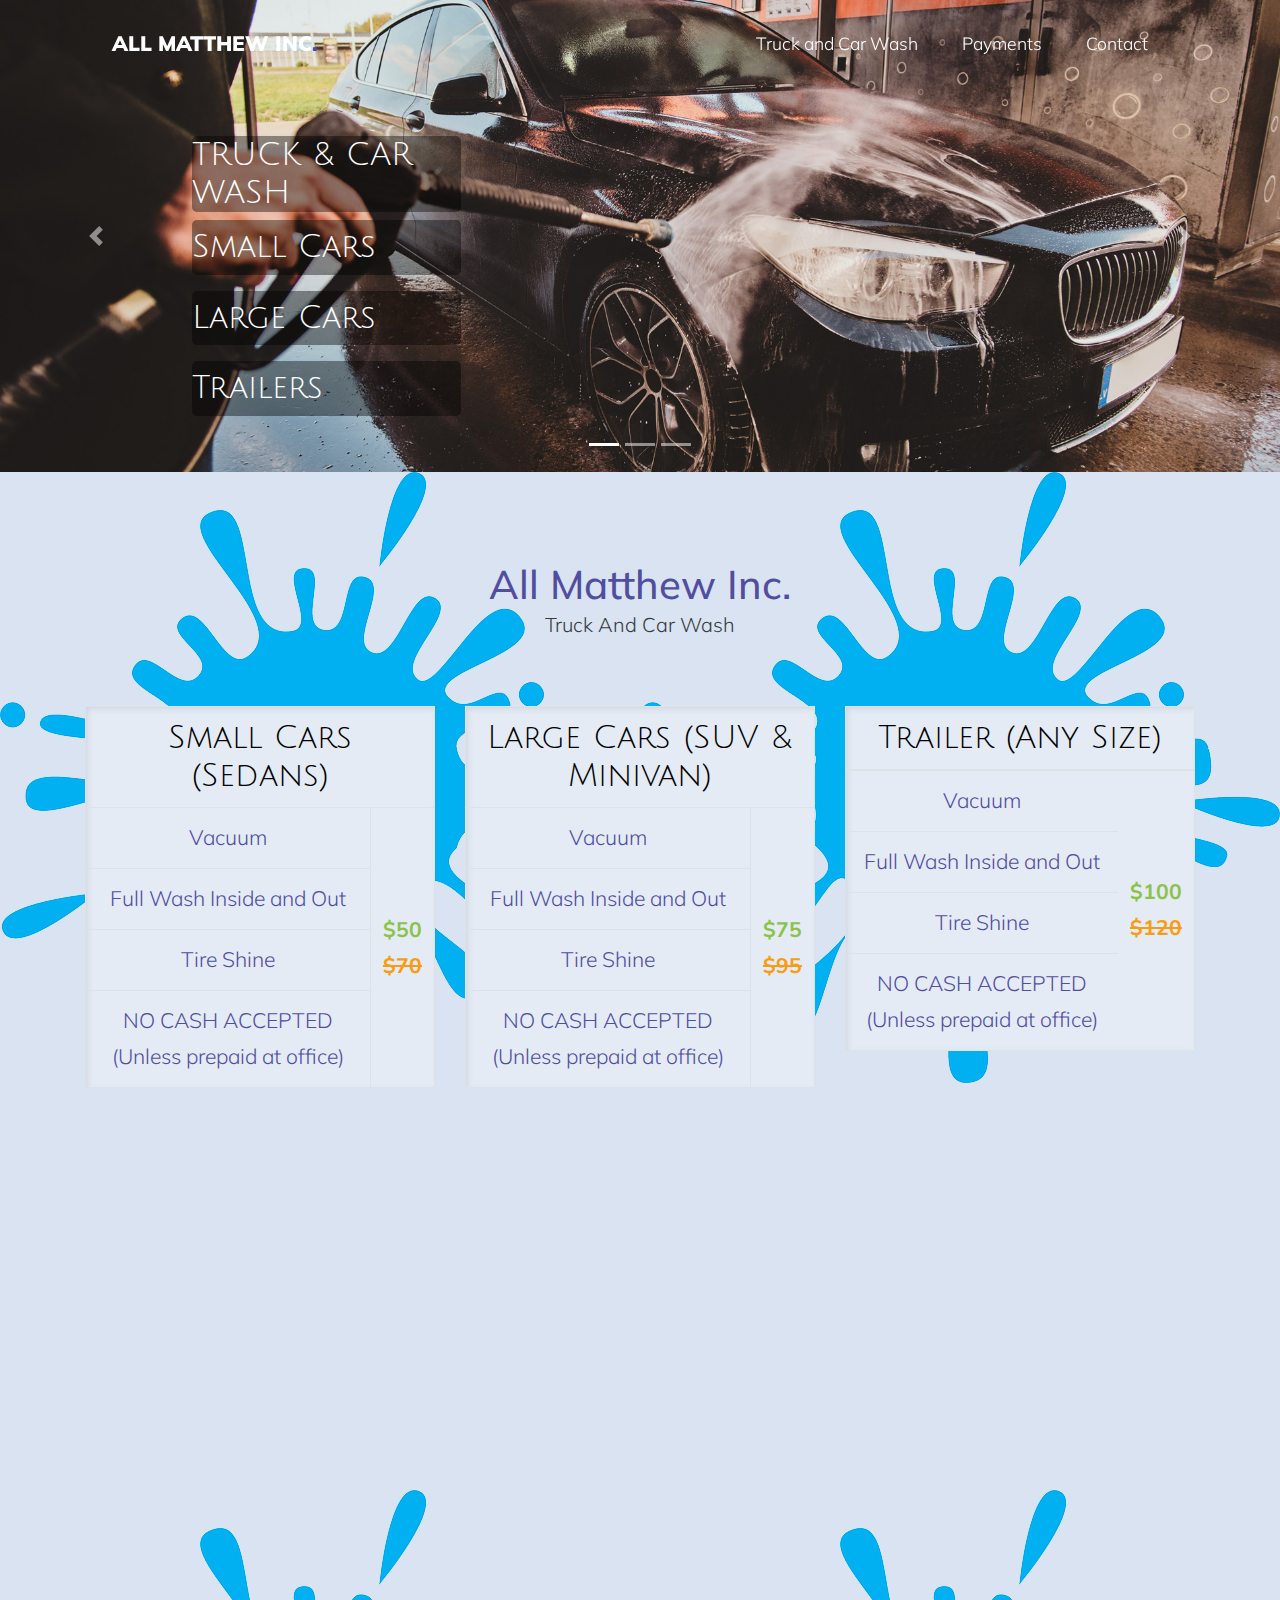
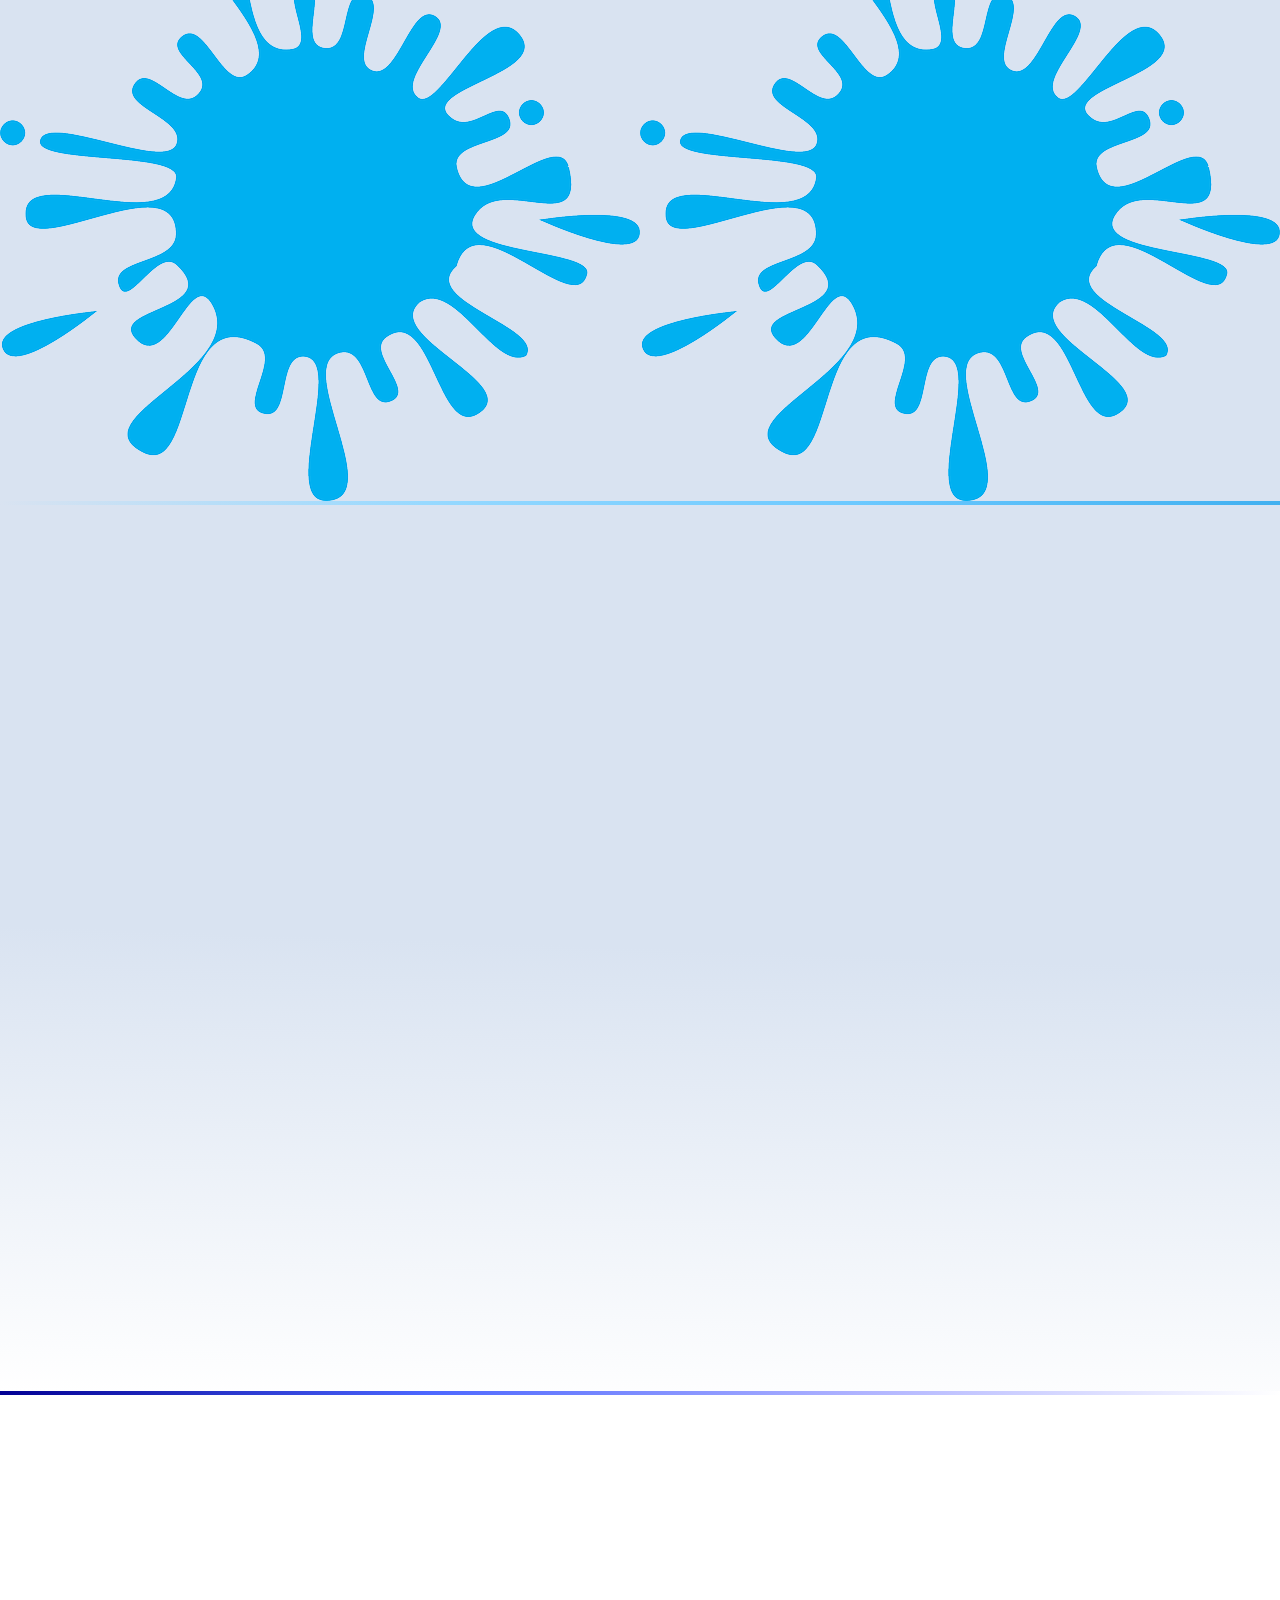
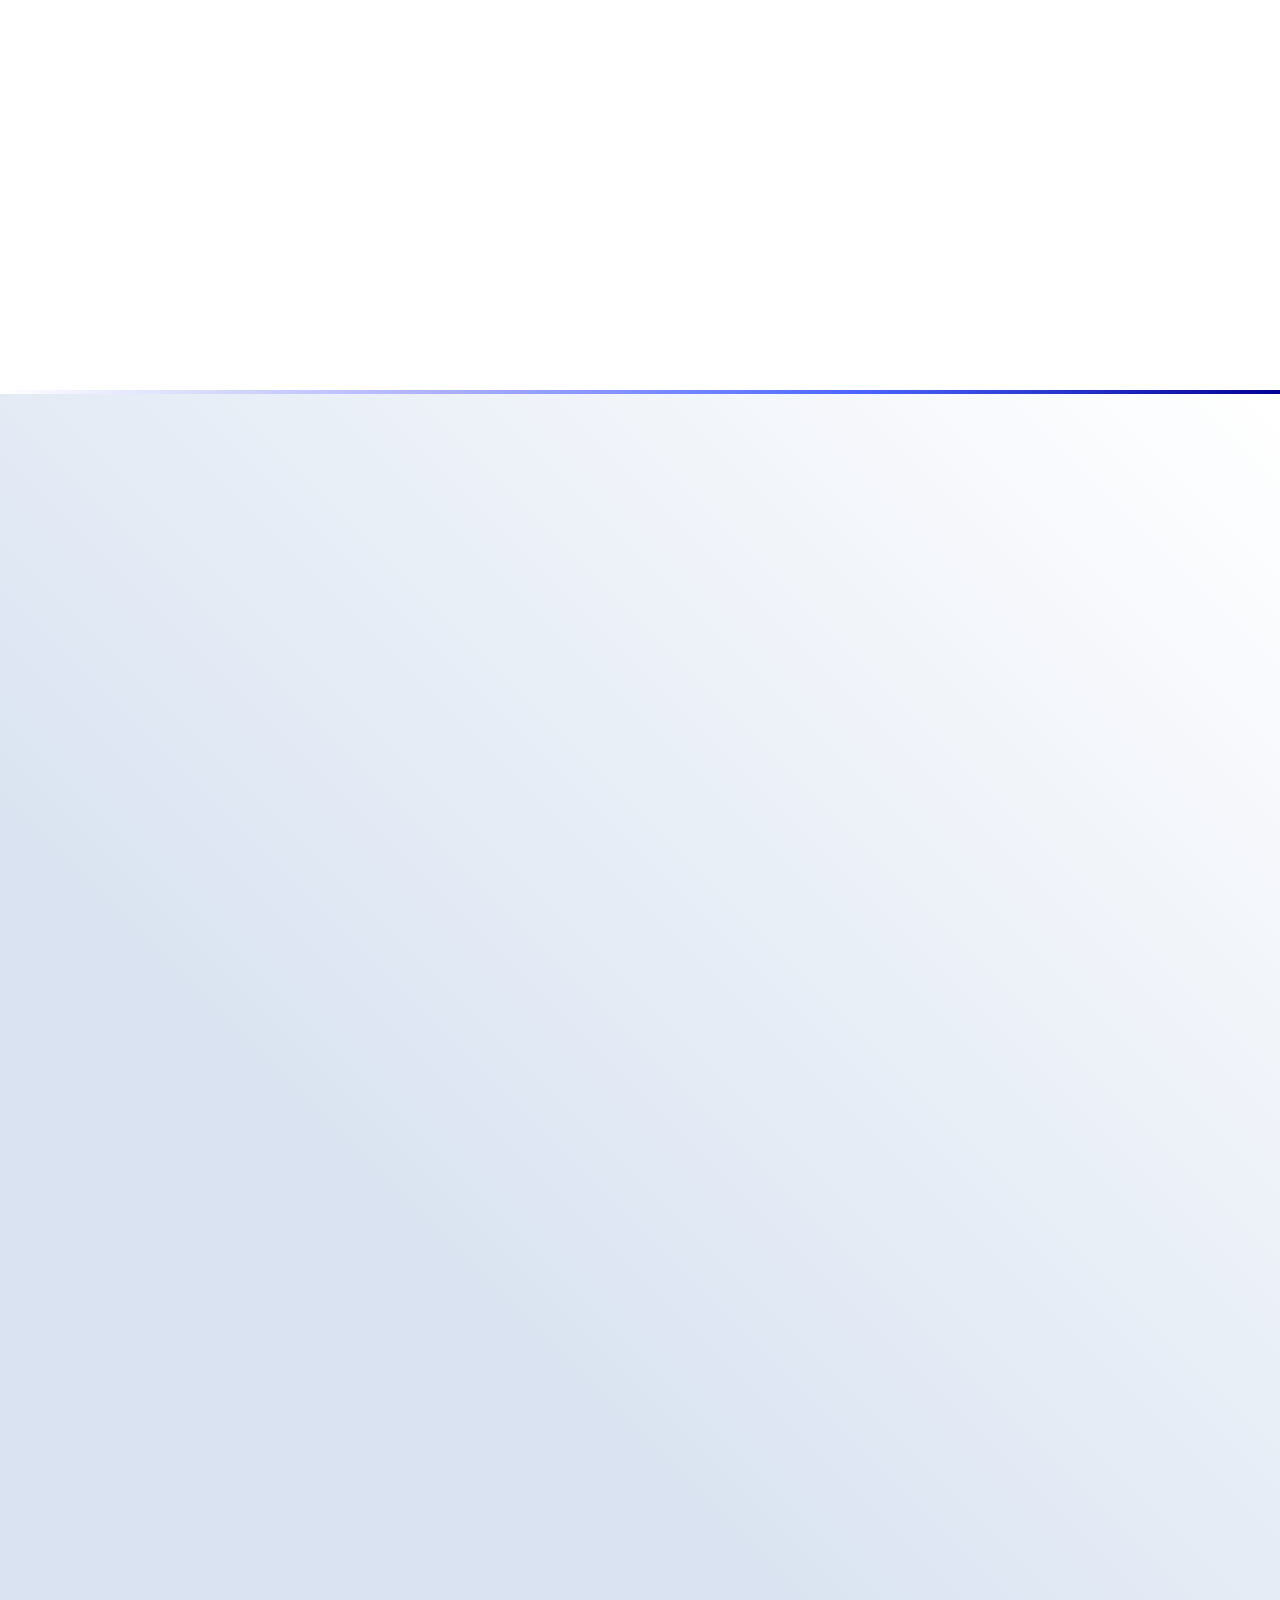
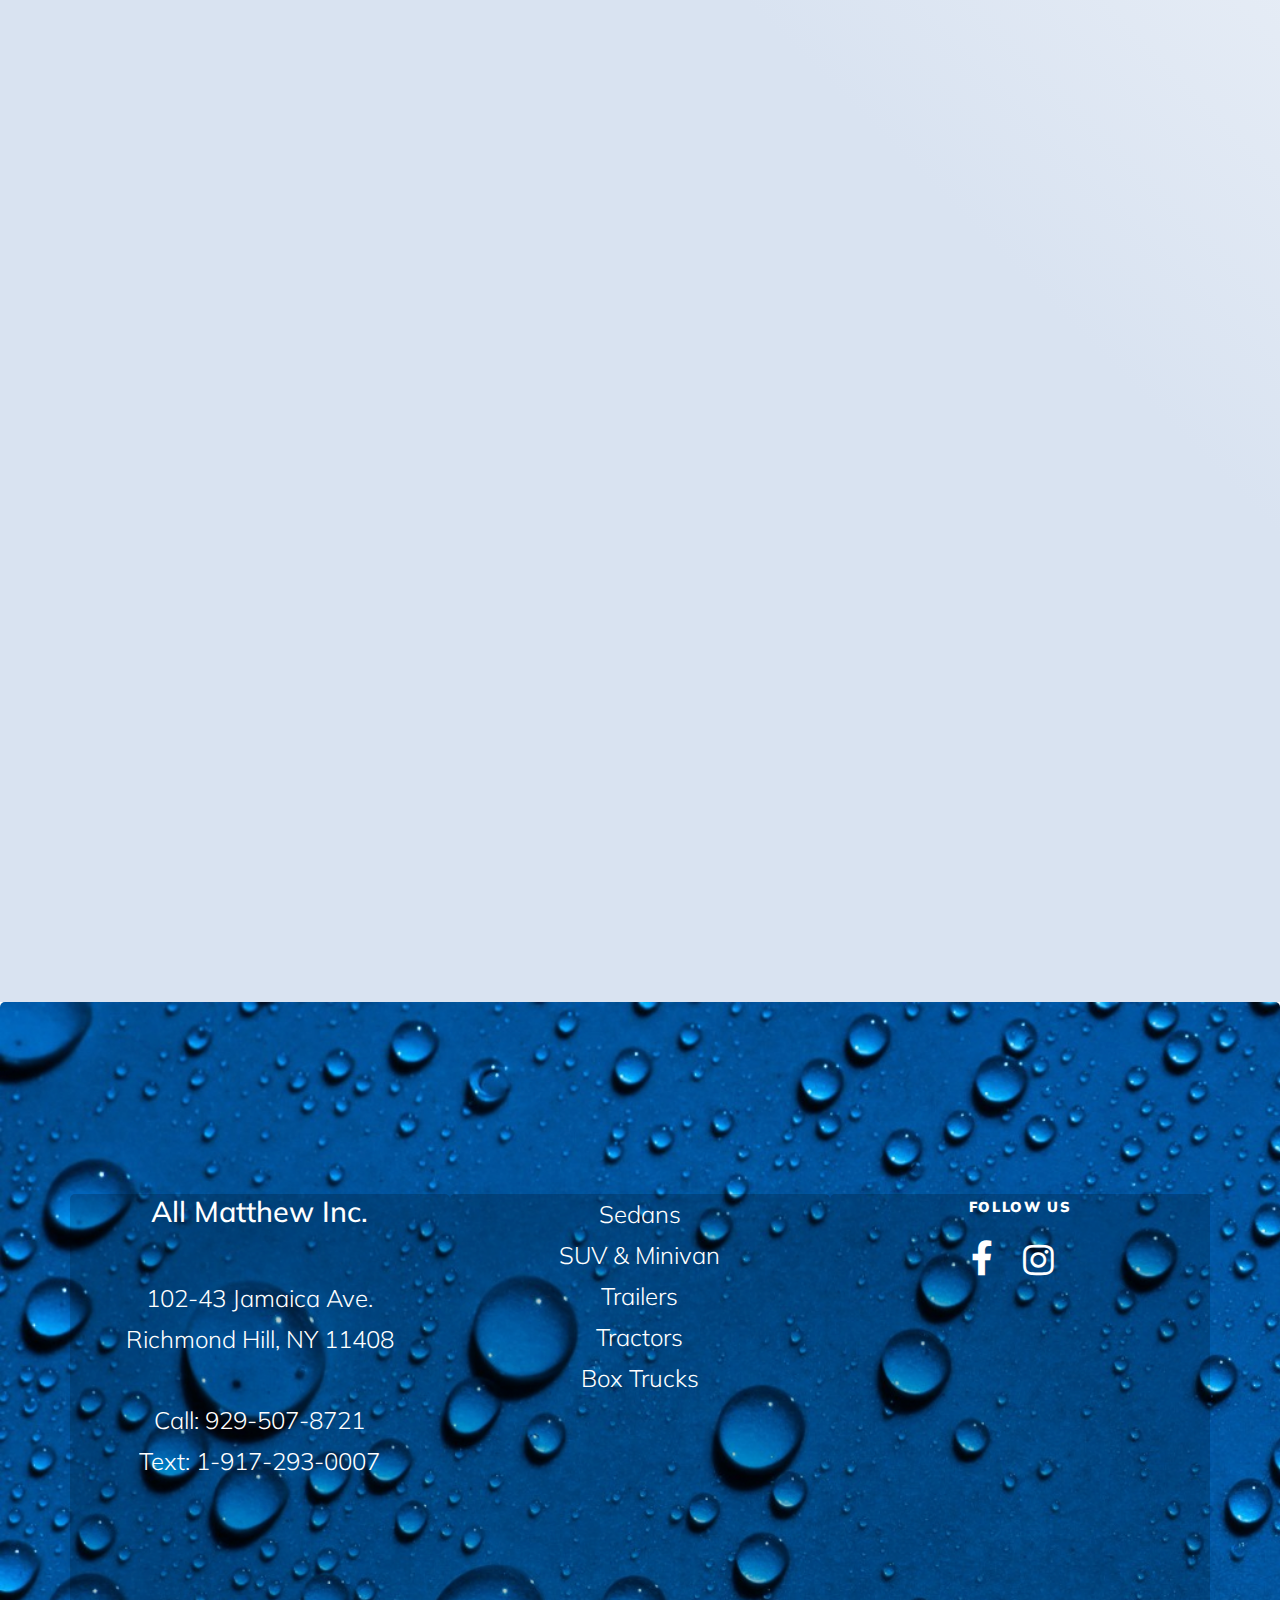
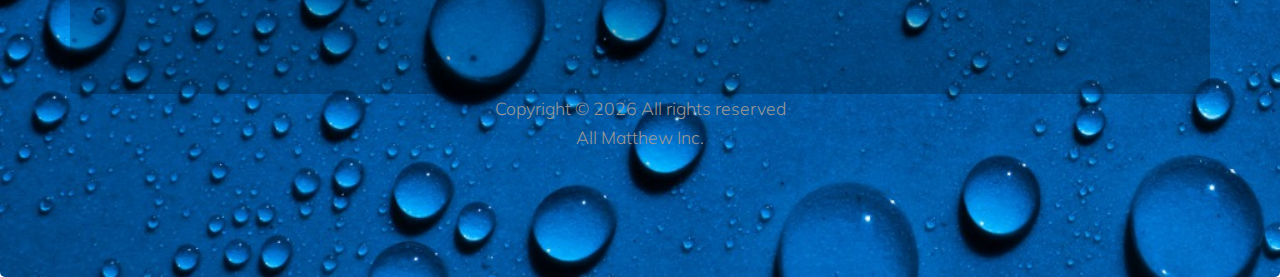
==== commit 570850f1: "add google form" ====
--- a/index.html
+++ b/index.html
@@ -447,9 +447,37 @@
           
 
         </div>
+
       </div>
     </div>
   </div>
+
+  <!-- Google Forms Section -->
+  <div class="site-section border-gradient-payments-backwards quartz-bg-upside-down" id="google-form-book-now">
+    <div class="container">
+      <div class="row justify-content-center text-center mb-5" data-aos="fade-up">
+        <div class="col-md-8 section-heading">
+          <h2 class="heading mb-3 google-font-julius-sans-one">Book a Wash</h2>
+          <p class="lead text-warning">Cash is only accepted at the office located at<br>
+            <a class="text-morph" href="https://goo.gl/maps/AVfotEH4ZSCAECwr9" target="_blank">102-43 Jamaica Ave.
+              <br />Richmond
+              Hill, NY 11408</a><br /><a class="text-morph" href="tel:+1-929-507-8721"> Call or Text 929-507-8721</a>
+          </p>
+        </div>
+      </div>
+  
+      <div class="row">
+        <div class="col-lg-12 mb-4 mb-lg-0 col-md-12 col-sm-12 text-center" data-aos="fade-up" data-aos-delay="">
+          <iframe
+            src="https://docs.google.com/forms/d/e/1FAIpQLScytnowAIeefSLjl1TRt_eD1rxYqyhTwF6tsWaHFslvDVKxoQ/viewform?embedded=true"
+            width="100%" height="1775" frameborder="0" marginheight="0" marginwidth="0">Loading…</iframe>
+        </div>
+      </div>
+  
+    </div>
+  </div>
+  </div>
+  <!-- Google Forms Section -->
 
 
 
@@ -479,8 +507,12 @@
                   <a class="text-white" href="cars.html"><li>Sedans</li></a>
                   <a class="text-white" href="suv.html"><li>SUV & Minivan</li></a>
                   <a class="text-white" href="trailers.html"><li>Trailers</li></a>
-                  <li>Tractors</li>
-                  <li>Box Trucks</li>
+                  <a class="text-white" href="tractor.html">
+                    <li>Tractors</li>
+                  </a>
+                  <a class="text-white" href="box-trucks.html">
+                    <li>Box Trucks</li>
+                  </a>
               </ul>
         </div>
 
--- a/css/style.css
+++ b/css/style.css
@@ -17,6 +17,9 @@
   .quartz-bg {
     background-image: linear-gradient(182deg, #D9E3F1, #D9E3F1, #ffffff);
     }
+  .quartz-bg-upside-down {
+    background-image: linear-gradient(45deg, #D9E3F1, #D9E3F1, #ffffff);
+  }
     .padding-top-5 {
       padding-top: 5px;
     }
@@ -27,8 +30,13 @@
   }
   .border-gradient-payments {
     border-top: 4px solid;
-      border-image: linear-gradient(270deg, #ffffff, #aeb2ff, #4c67ff, #020093);
-      border-image-slice: 1;
+    border-image: linear-gradient(270deg, #ffffff, #aeb2ff, #4c67ff, #020093);
+    border-image-slice: 1;
+  }
+  .border-gradient-payments-backwards {
+    border-top: 4px solid;
+    border-image: linear-gradient(270deg, #020093, #4c67ff, #aeb2ff, #ffffff);
+    border-image-slice: 1;
   }
   .transparent-bg {
         background-color: rgba(255, 255, 255, 0.4);
@@ -61,7 +69,13 @@
     }
     .small-cars-styles{
       text-align:center;
-      background-color: rgba(255,255,255,0.6);
+      background-color: rgba(255,255,255,0.8);
+    }
+    .tractor-footer-bg {
+      background-image: url(../images/tractor.jpg);
+        background-repeat: no-repeat;
+        background-size: cover;
+        padding: 3rem;
     }
     .large-cars-styles {
       text-align: center;
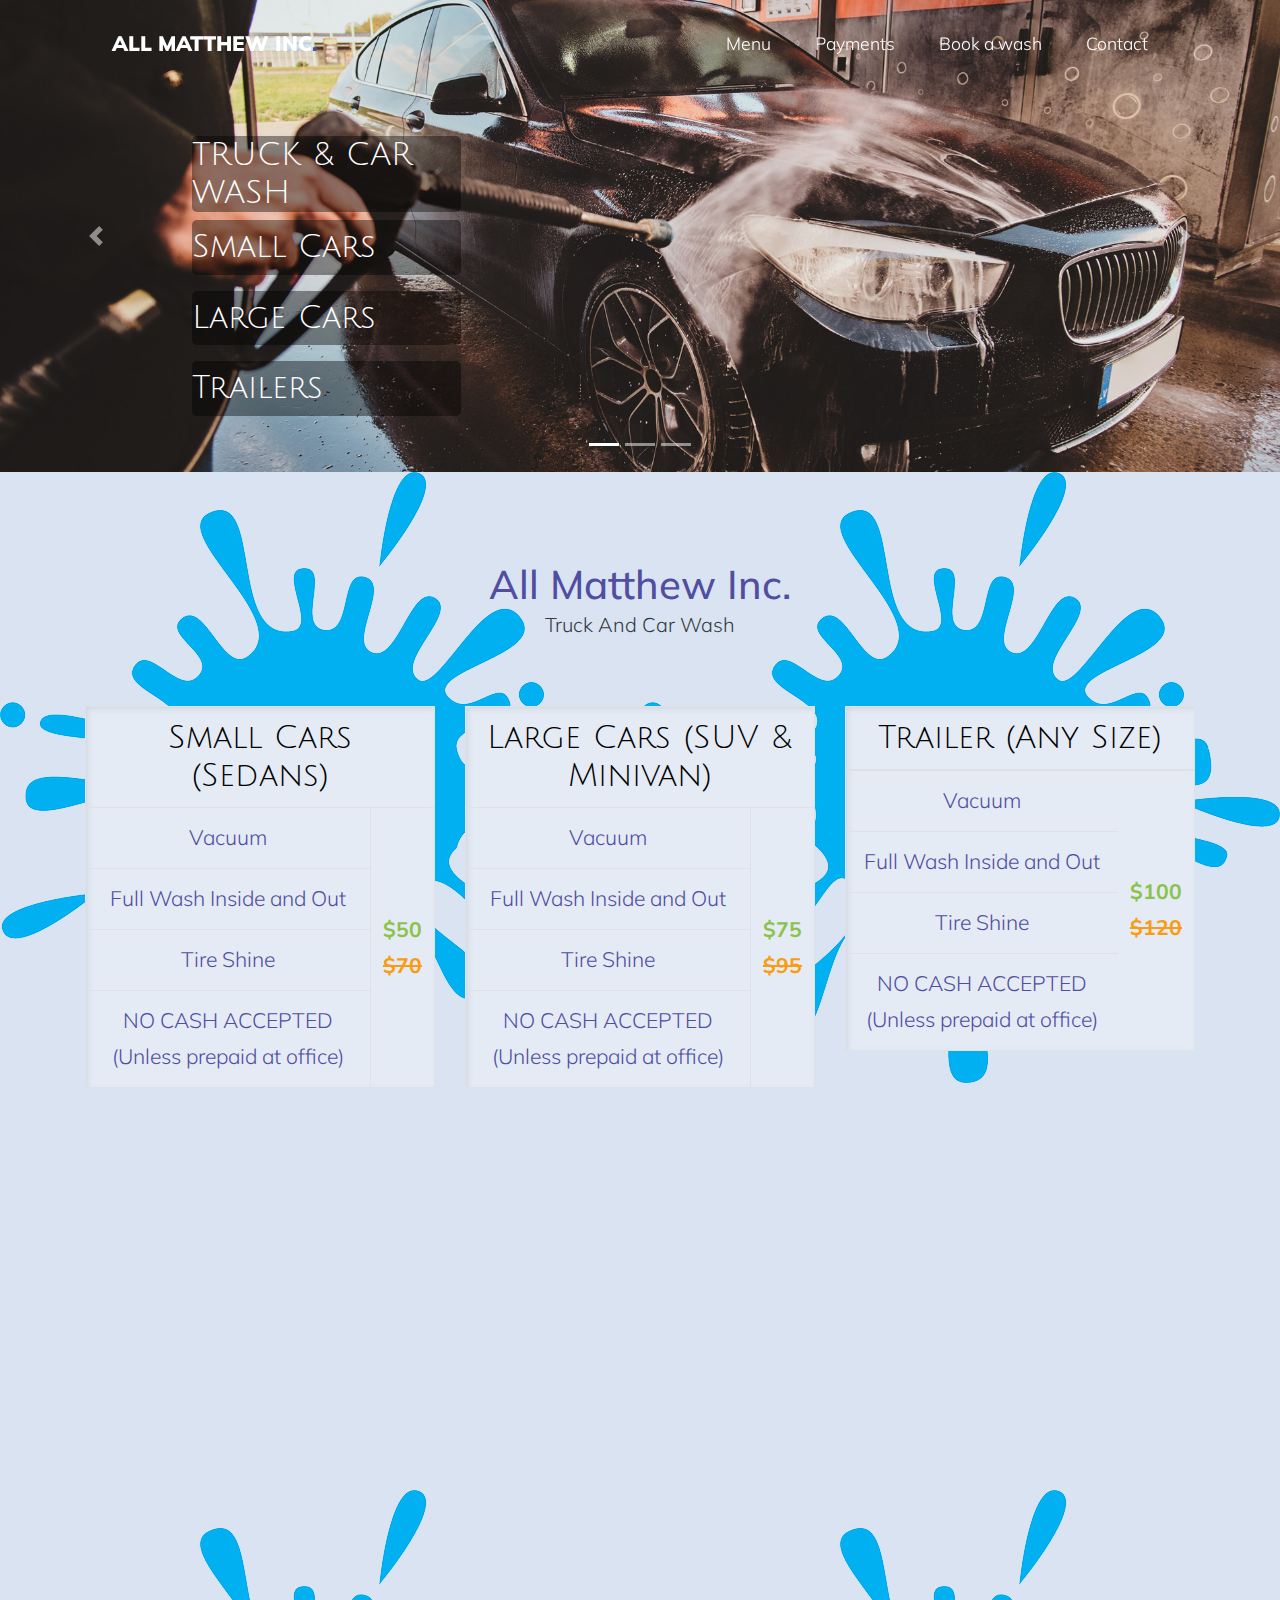
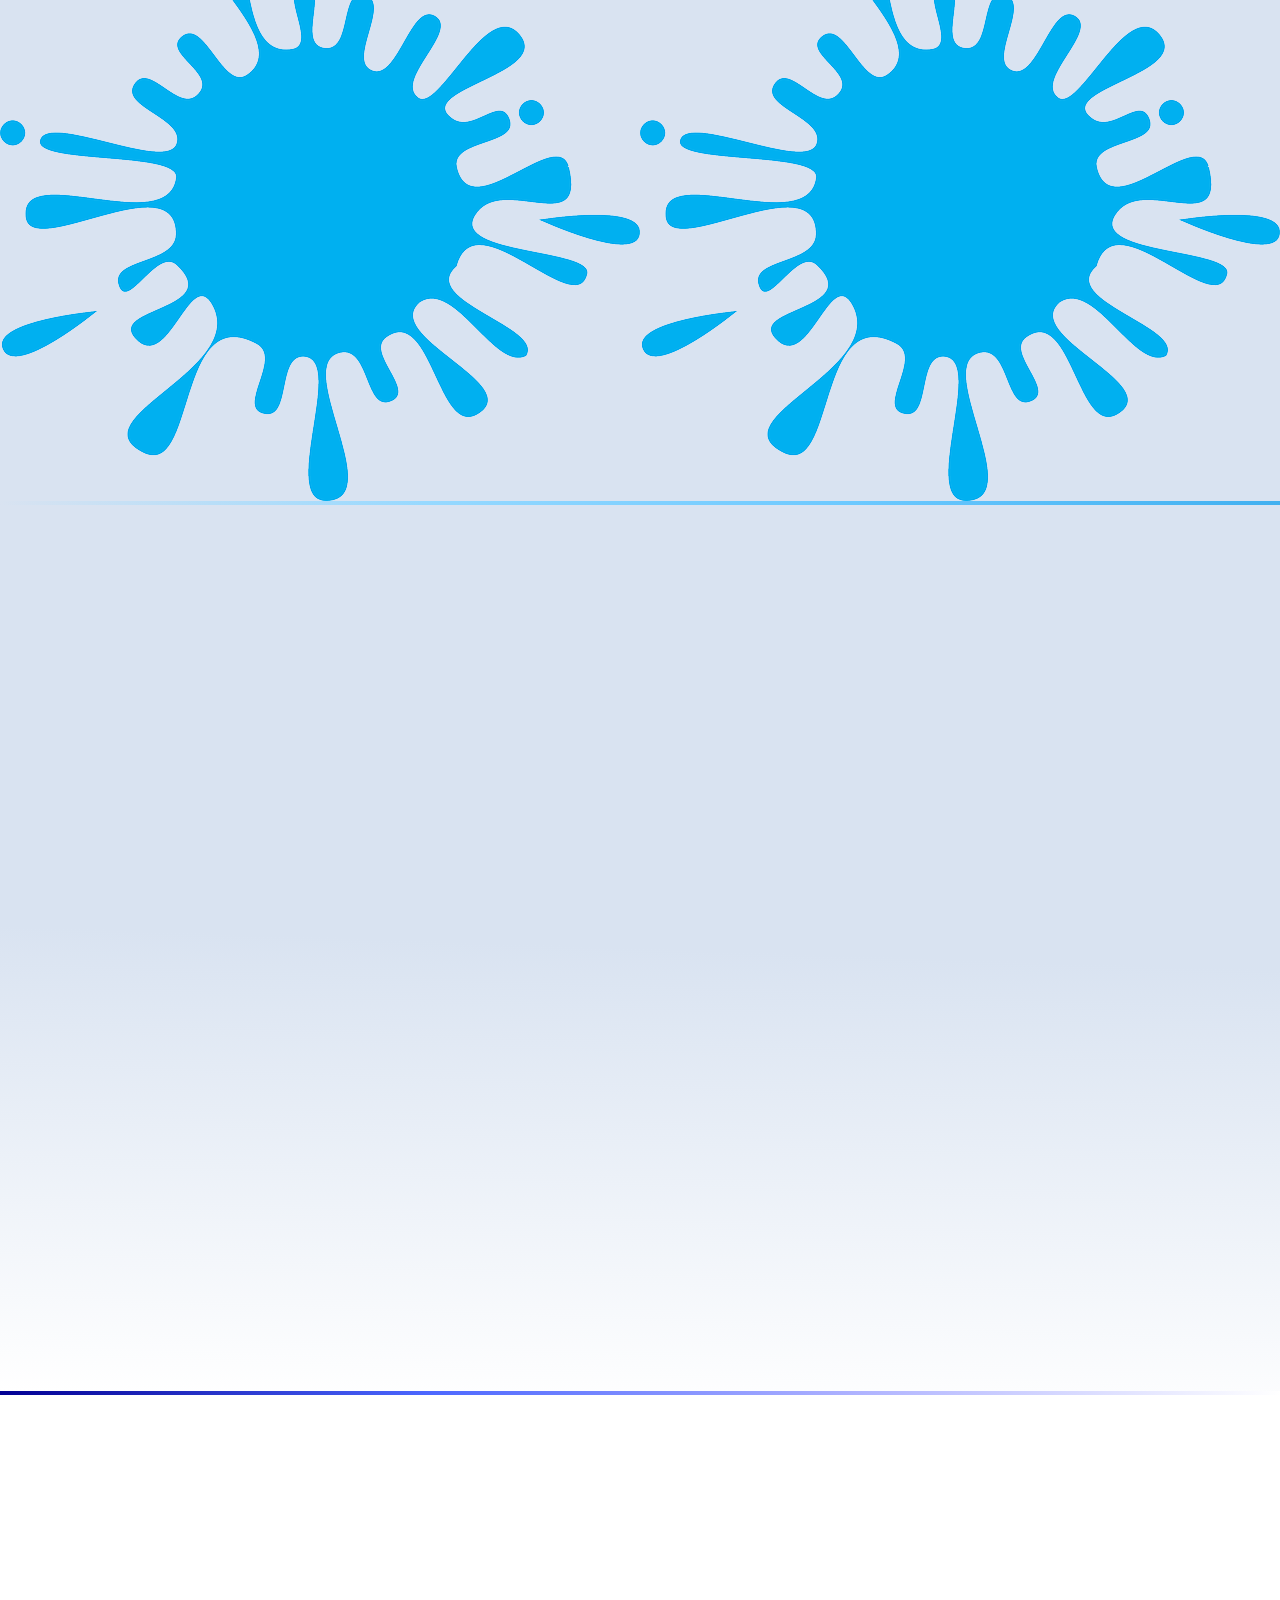
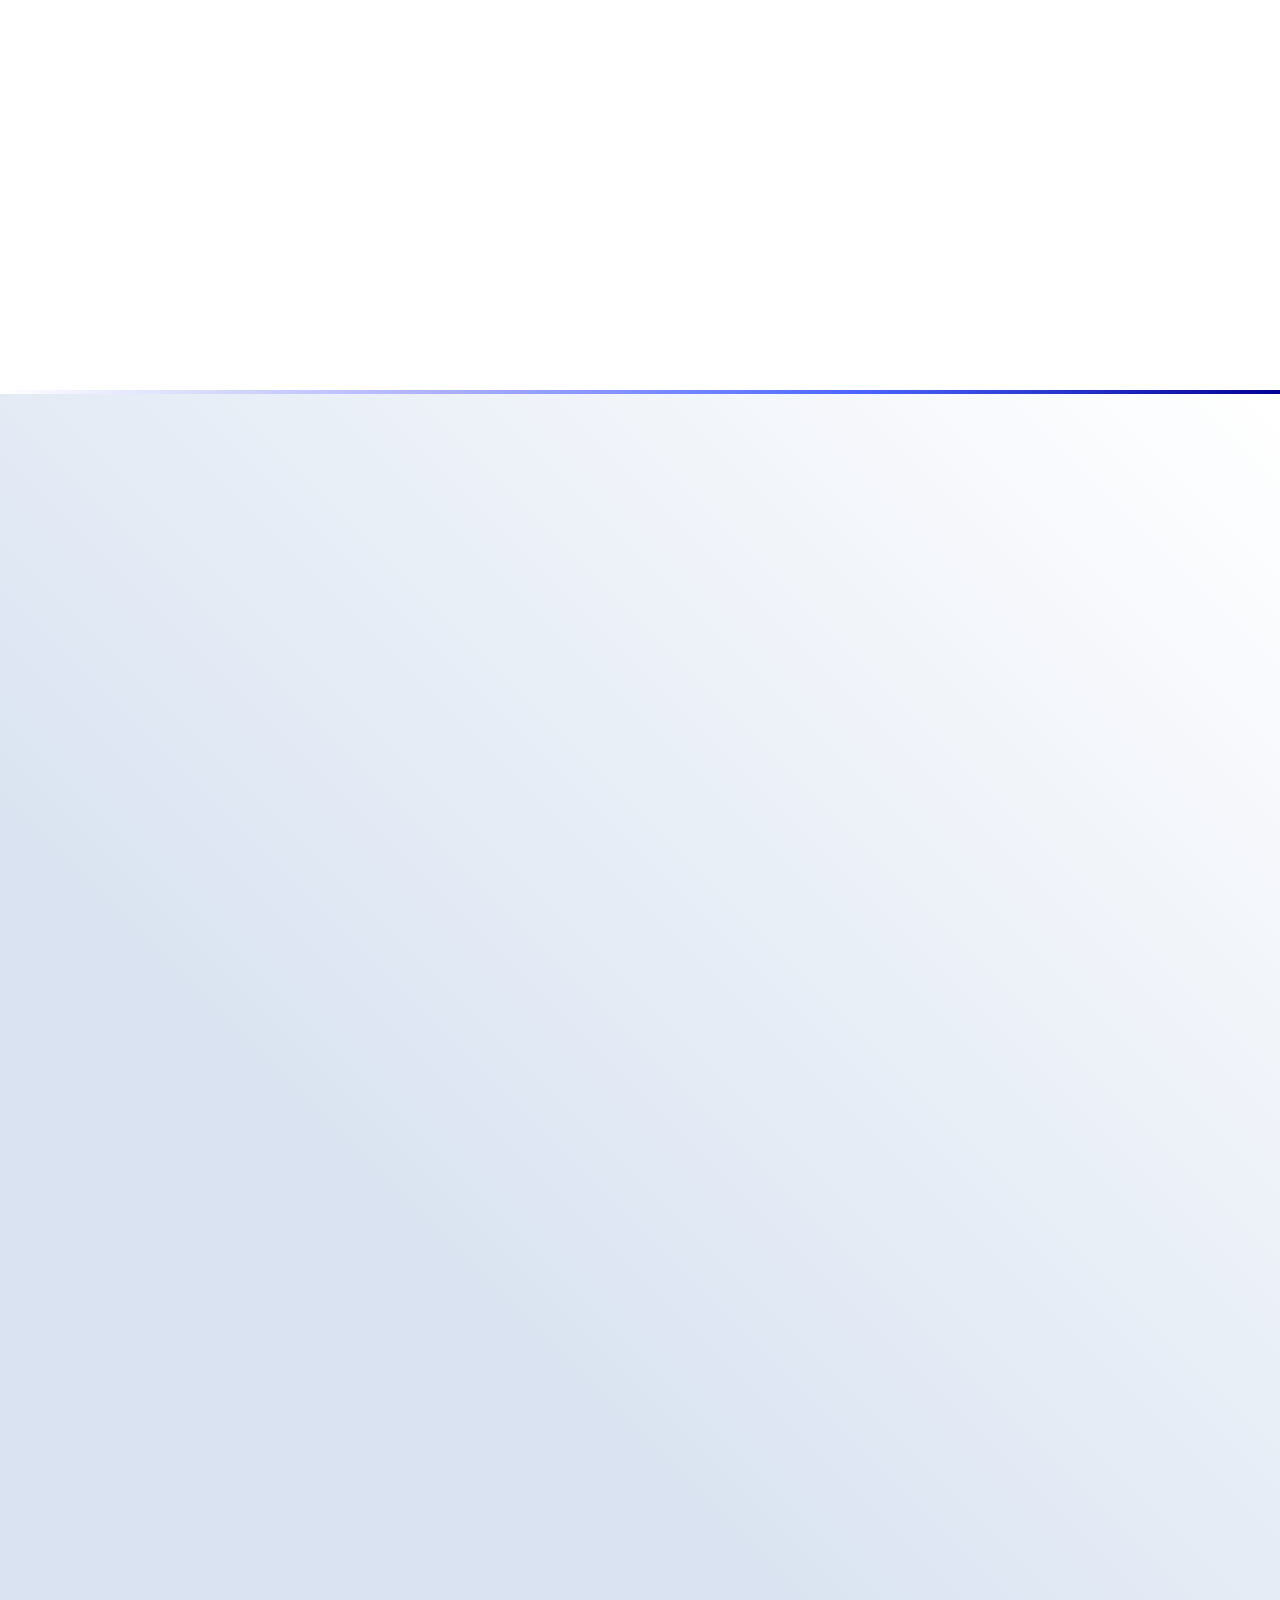
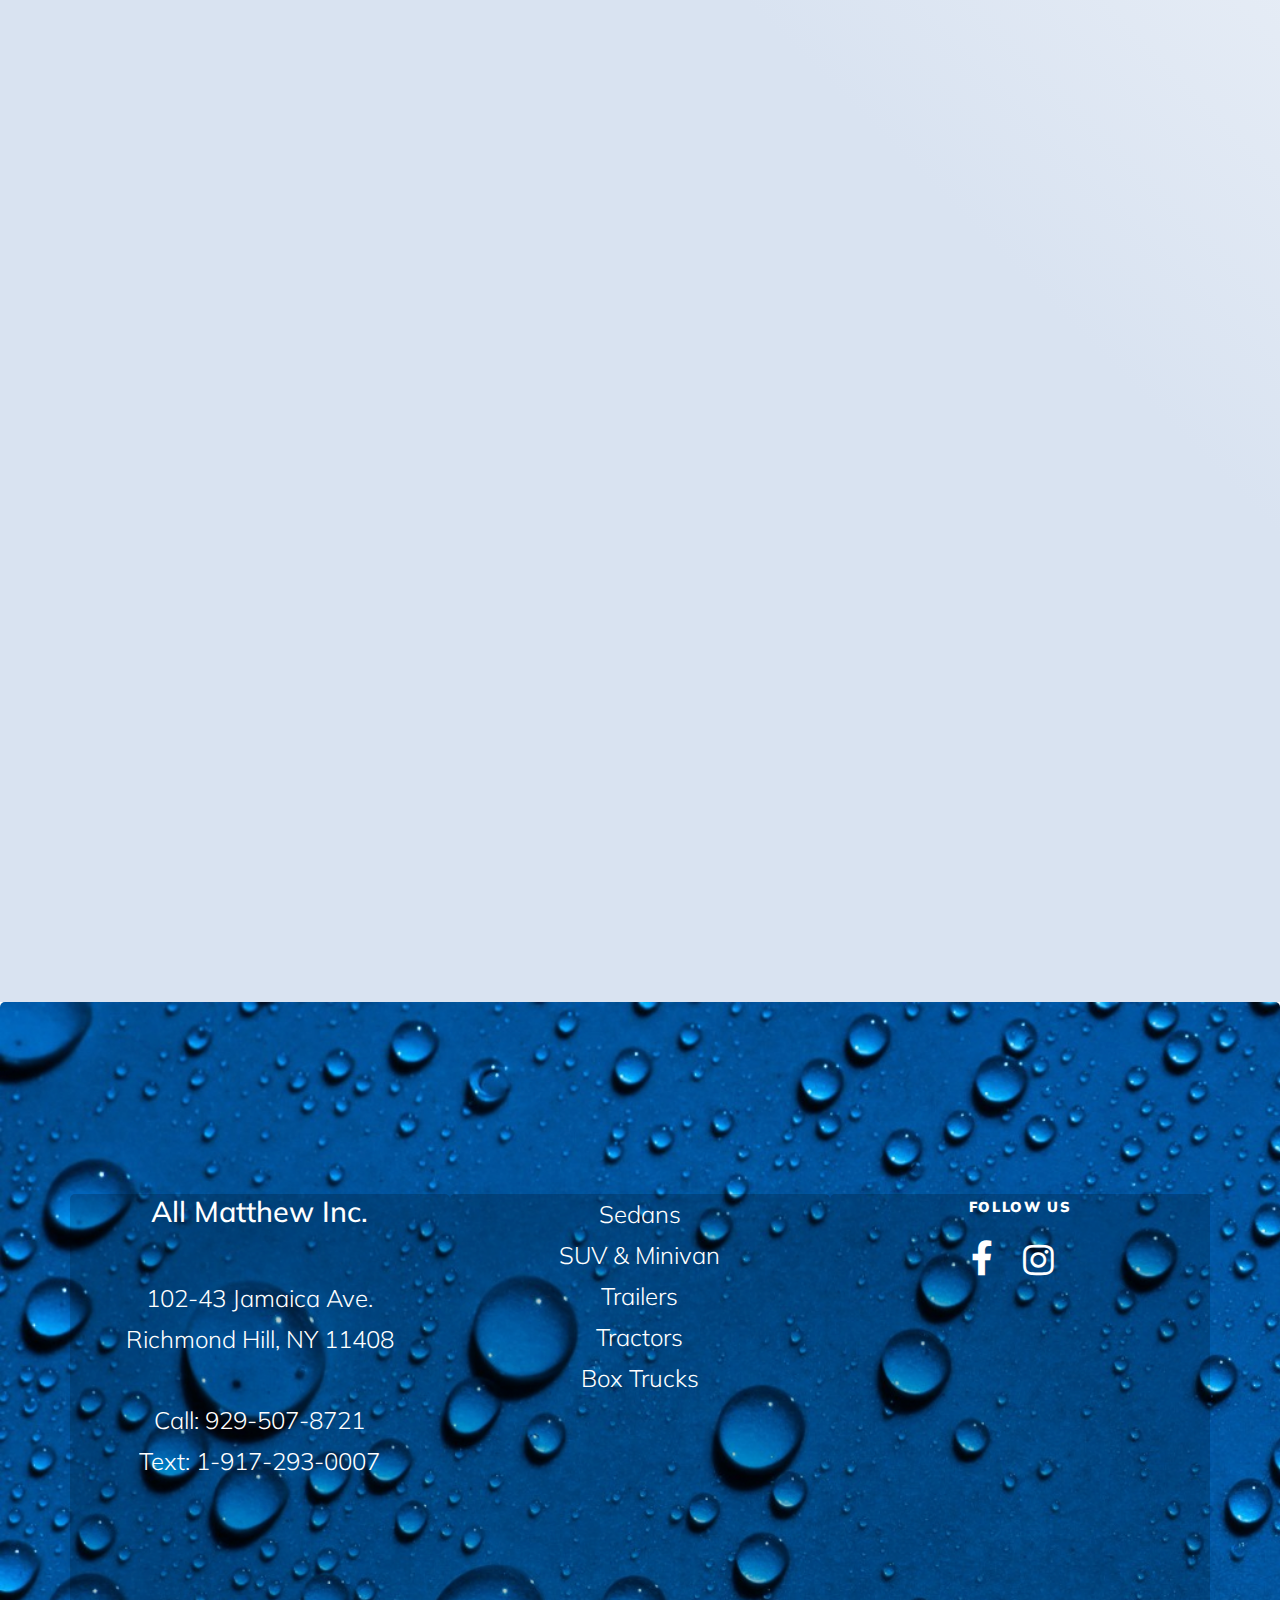
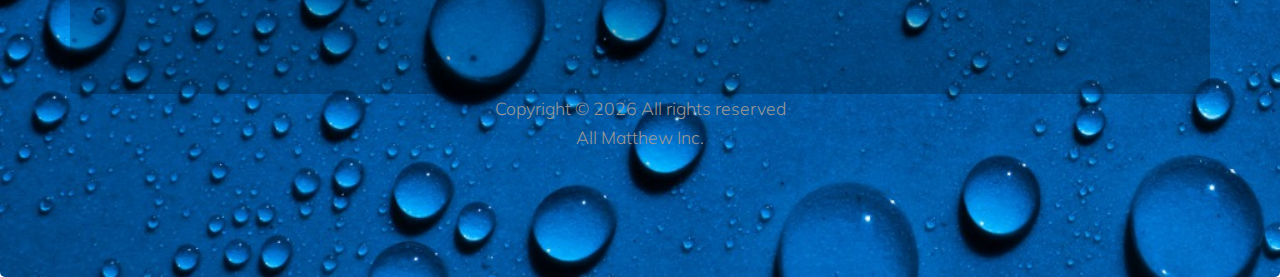
==== commit 3394ce92: "Add form to all pages and menu links" ====
--- a/index.html
+++ b/index.html
@@ -49,8 +49,9 @@
           <div class="ml-auto">
             <nav class="site-navigation position-relative text-right" role="navigation">
               <ul class="site-menu main-menu js-clone-nav mr-auto d-none d-lg-block">
-                <li><a href="#truck-and-car-wash" class="nav-link">Truck and Car Wash</a></li>
+                <li><a href="#truck-and-car-wash" class="nav-link">Menu</a></li>
                 <li><a href="#payments" class="nav-link">Payments</a></li>
+                <li><a href="#google-form-book-now" class="nav-link">Book a wash</a></li>
                 <li><a href="#contact" class="nav-link">Contact</a></li>
               </ul>
             </nav>
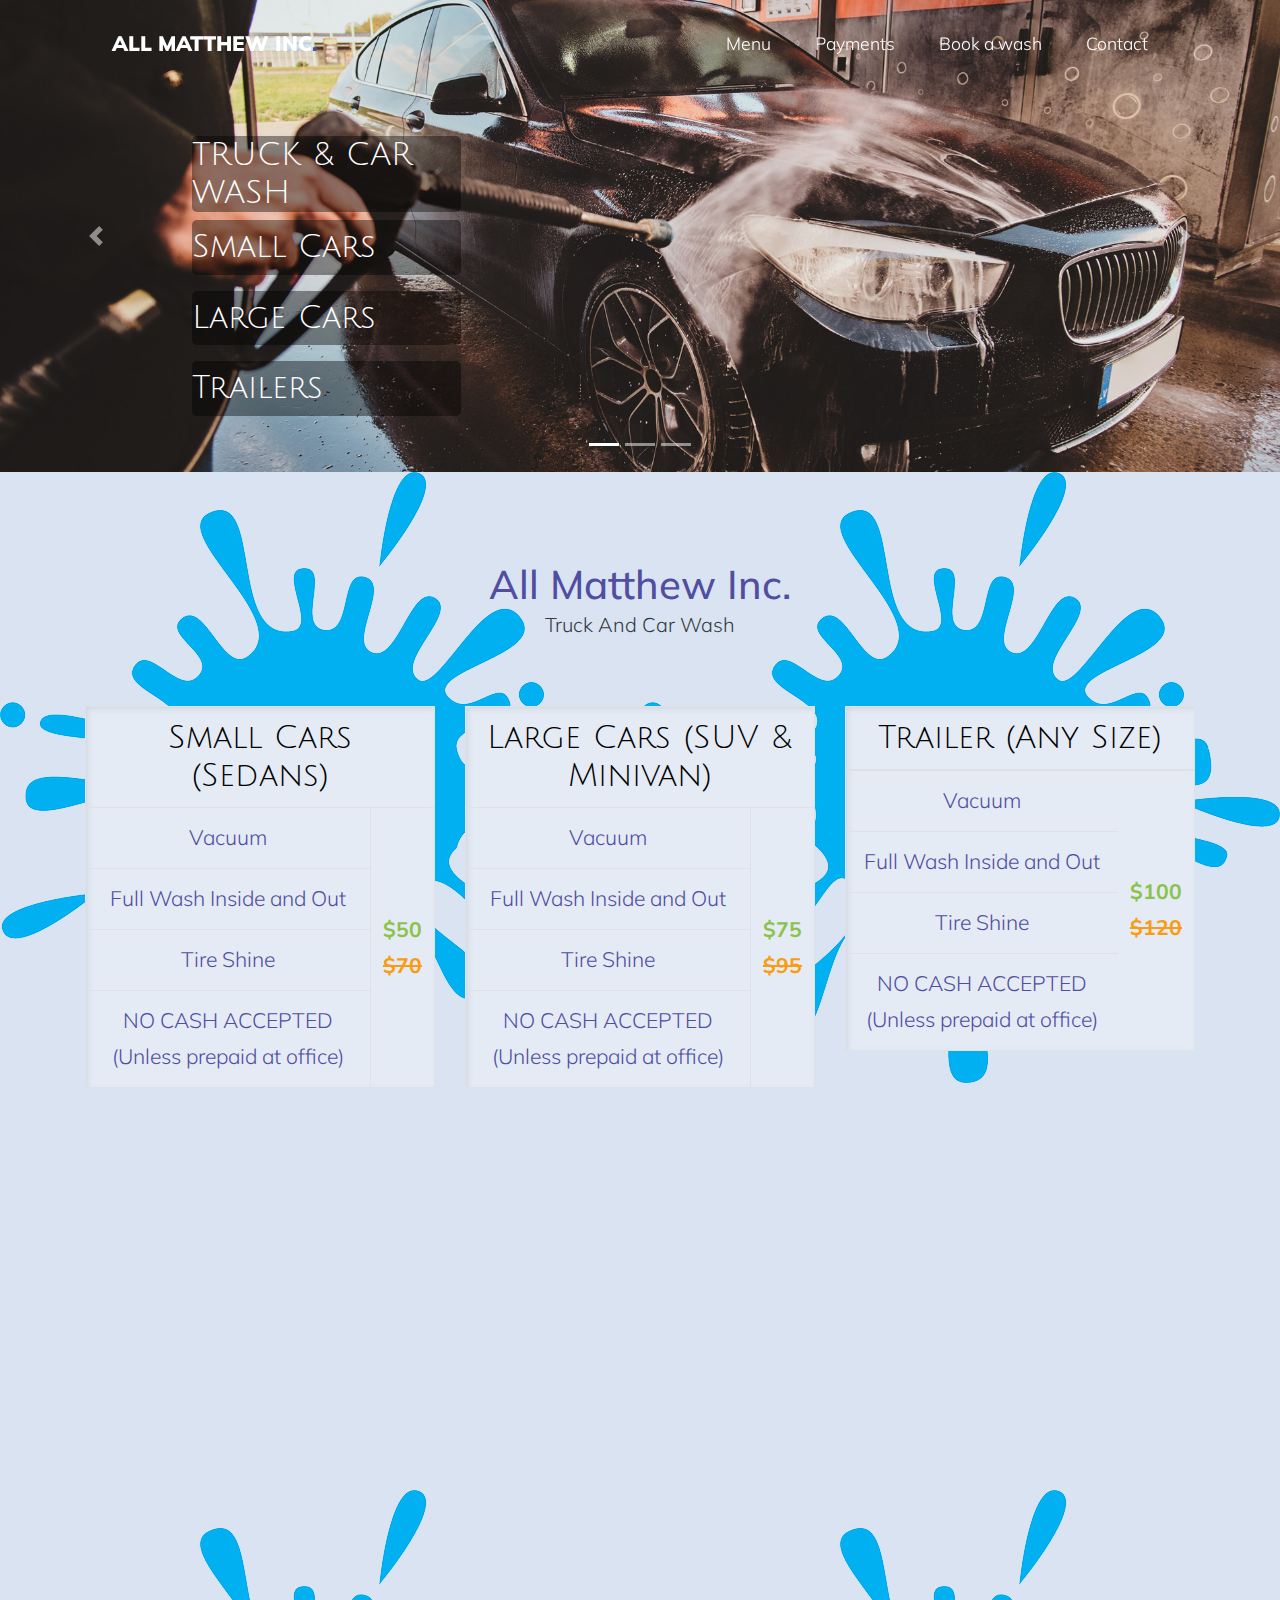
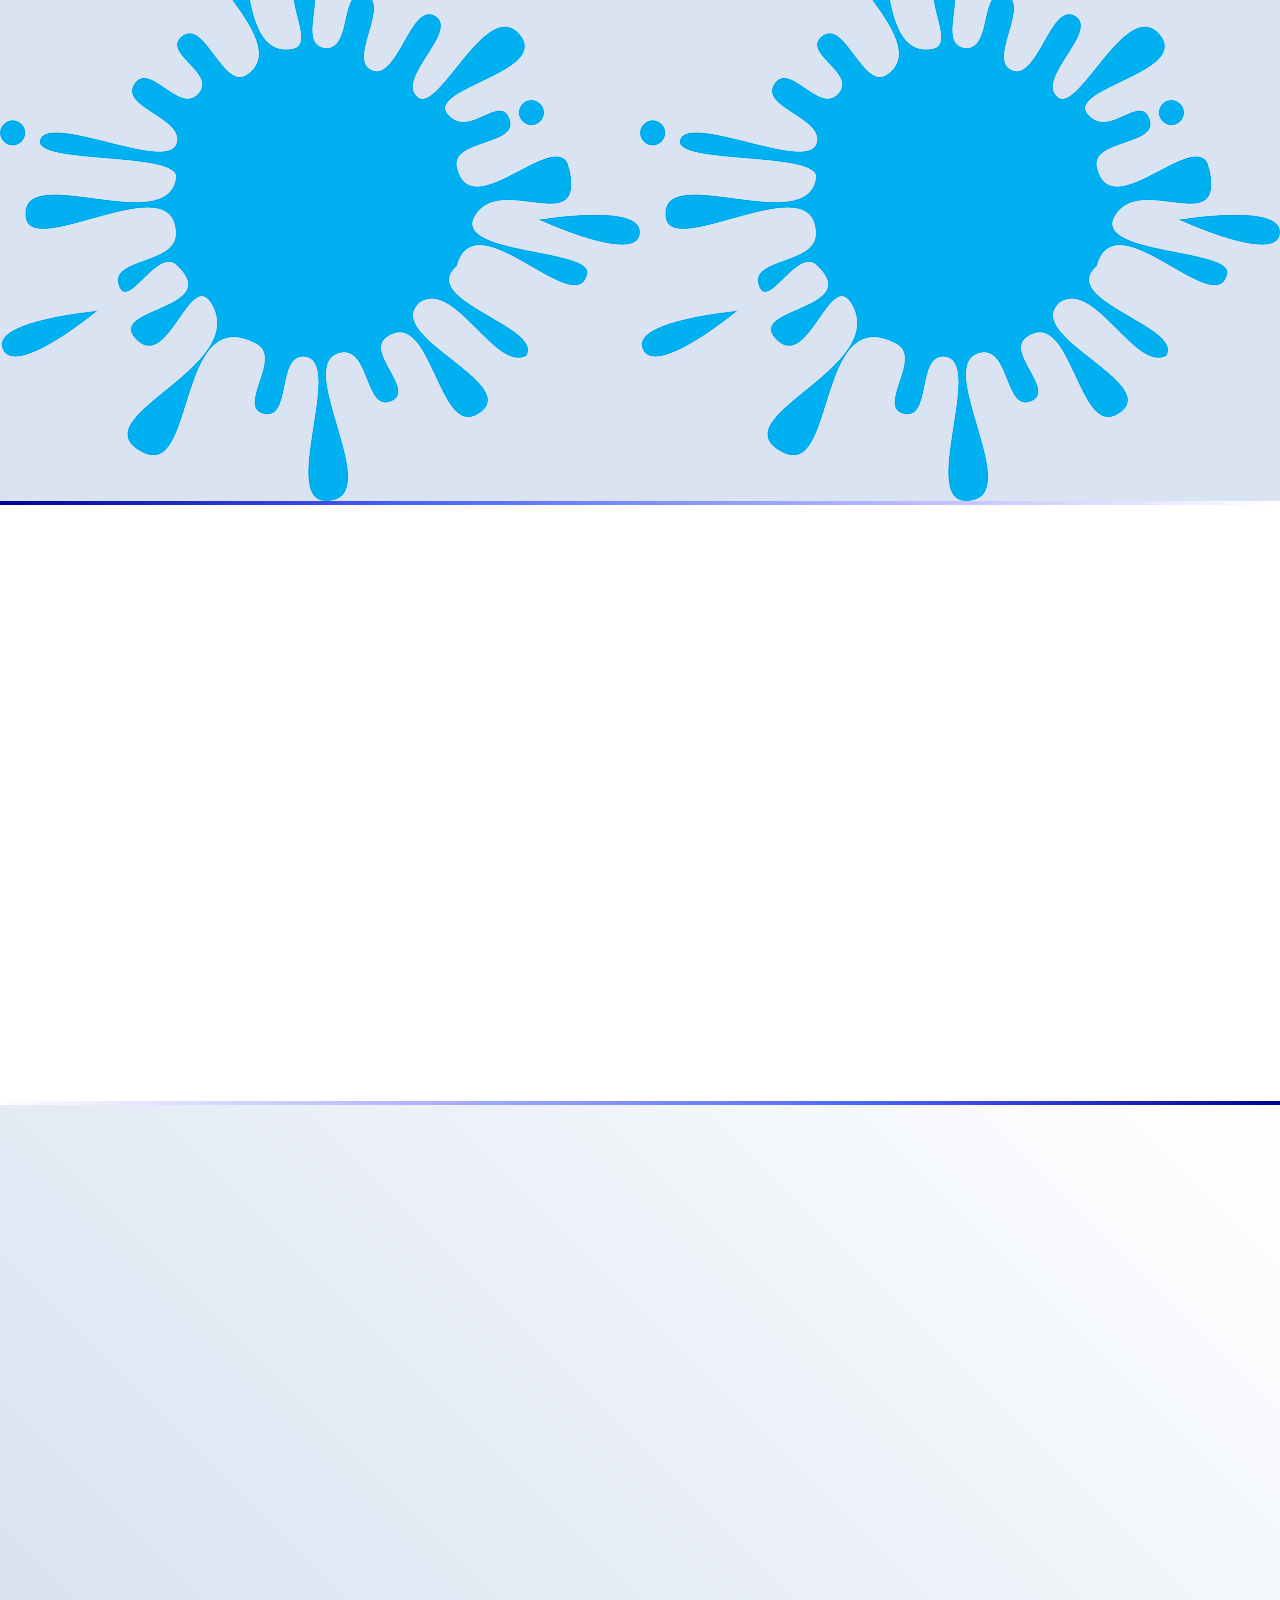
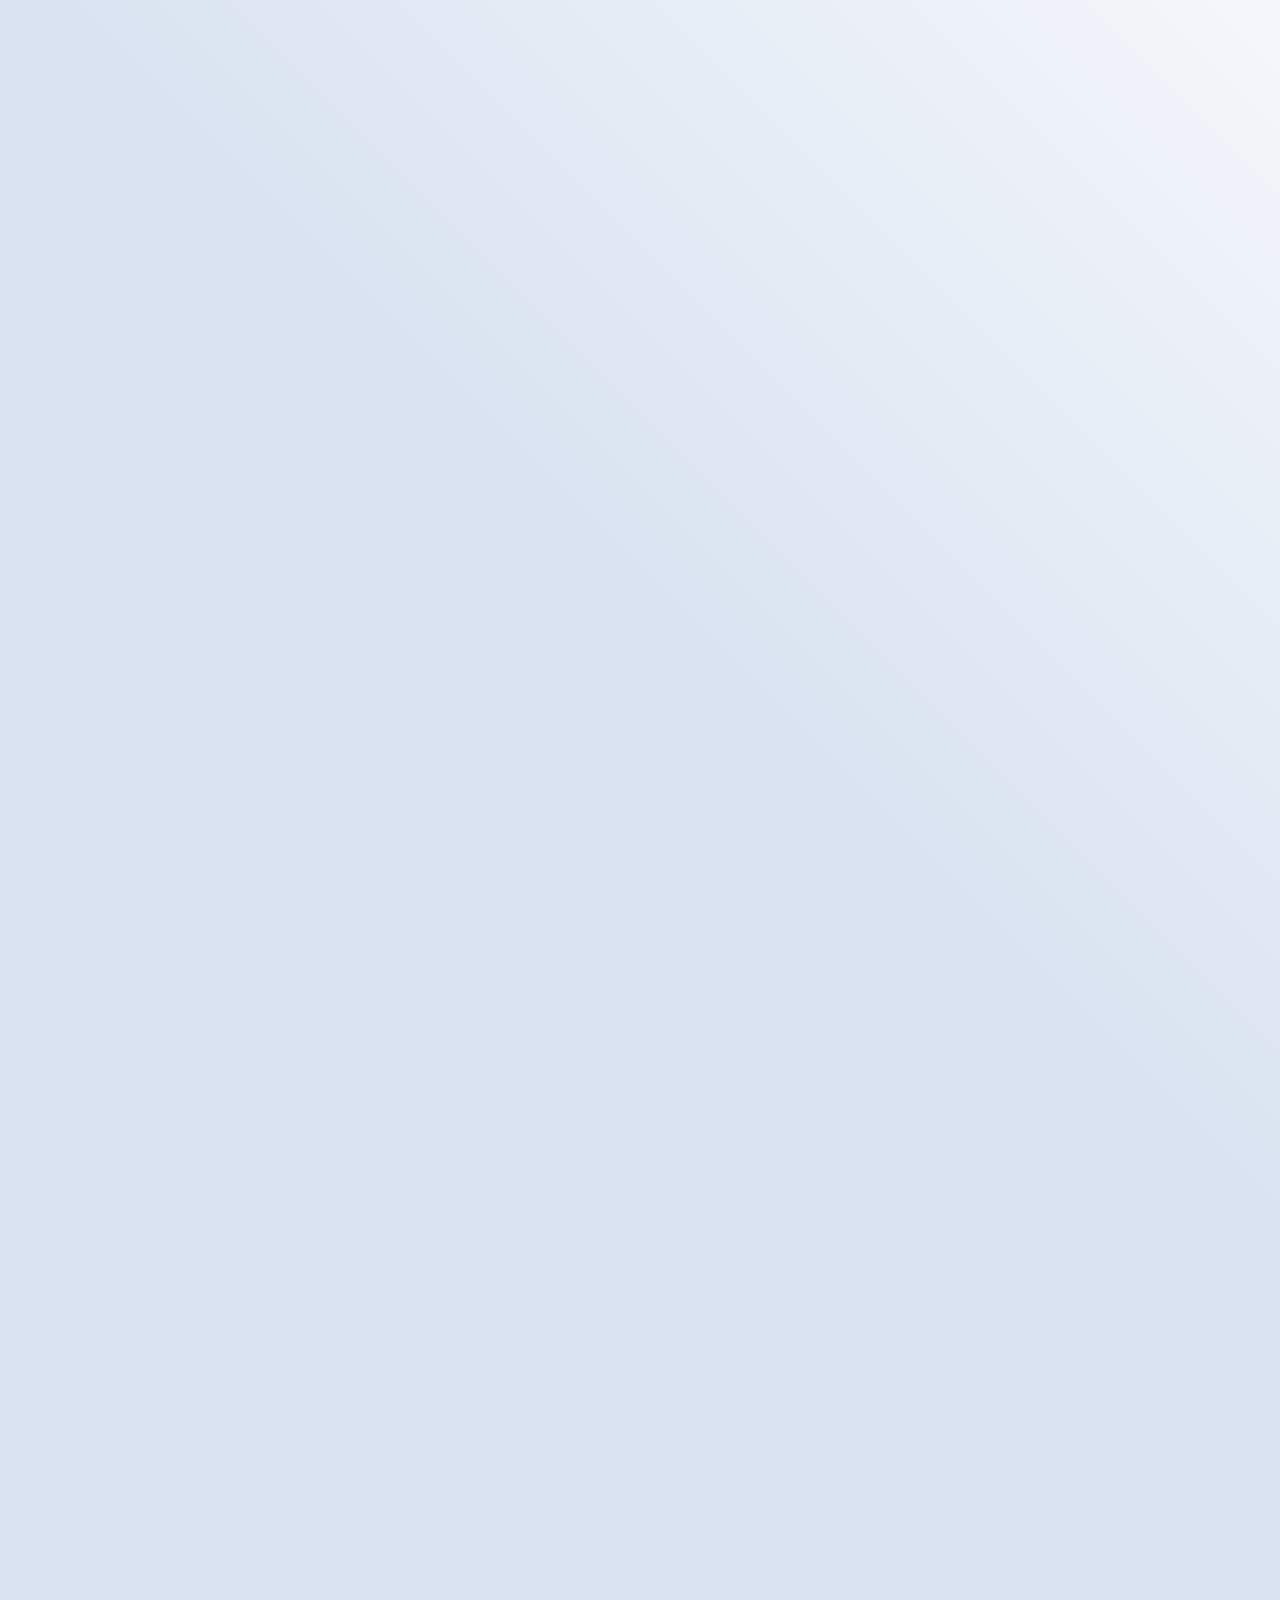
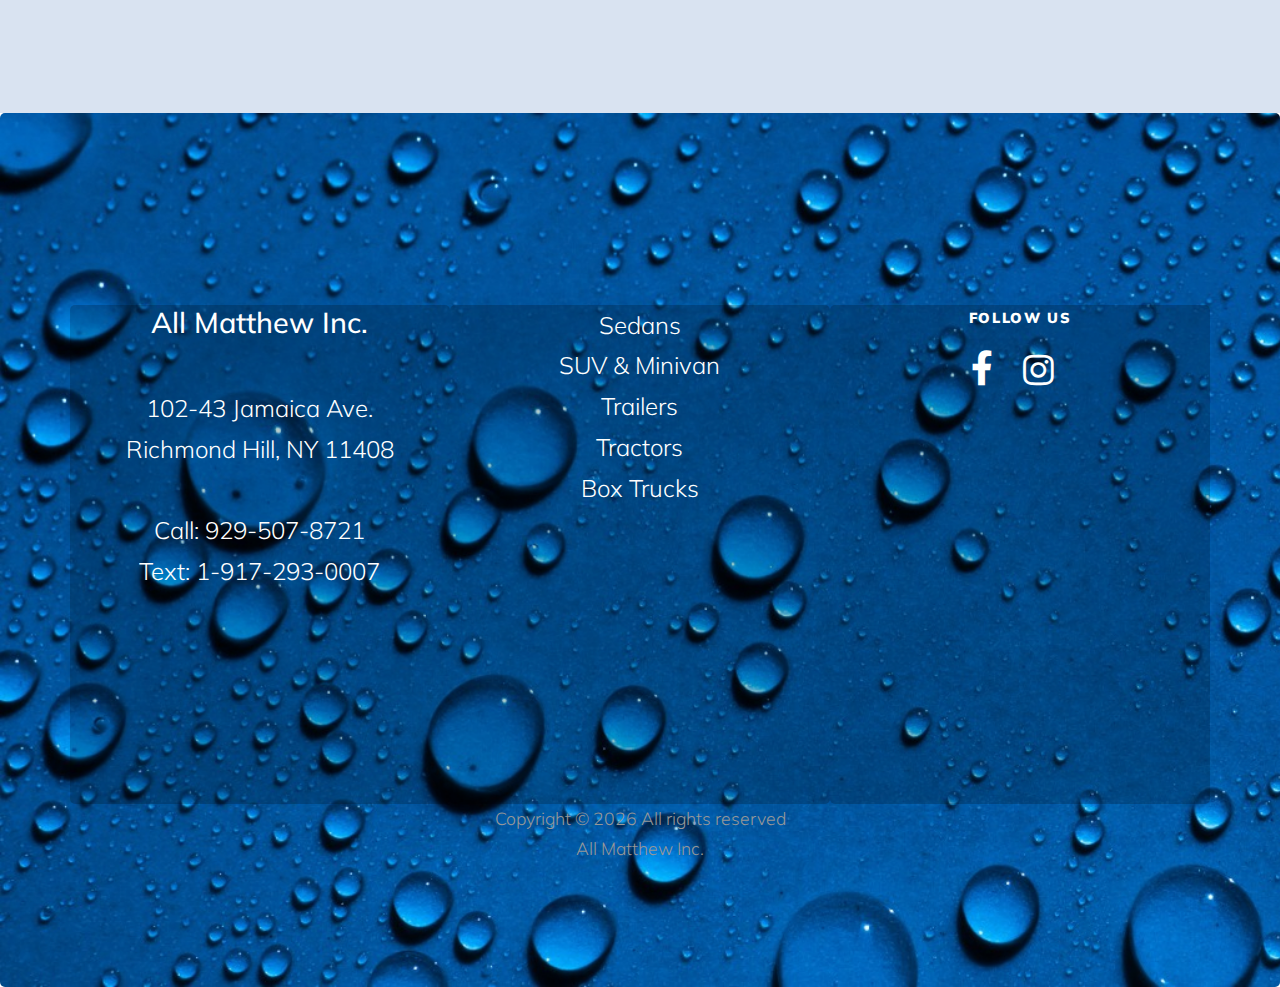
==== commit a38feef5: "Remove R & R" ====
--- a/index.html
+++ b/index.html
@@ -371,47 +371,7 @@
 
       </div>
     </div>
-<!-- R and R -->
-<div class="site-section quartz-bg current-border-gradient" id="r-and-r">
-  <div class="container">
-
-    <div class="row justify-content-center text-center mb-5" data-aos="fade-up">
-      <div class="col-md-8  section-heading">
-        <h2 class="heading mb-3 google-font-julius-sans-one">R&R (Remove and Replace)</h2>
-        <p class="lead text-warning font-size-x-large">Services available only for<br>
-        
-        
-        </p>
-      </div>
-    </div>
-
-    <div class="row justify-content-center text-center mb-5" data-aos="fade-up">
-      <div class="col-md-8 section-heading">
-        <div class="list-group font-size-x-large">
-          <a href="#" class="list-group-item list-group-item-action text-morph transparent-bg">*Show up fee <span class="text-dark-green">$125</span> Includes first <span class="text-info">60</span> minutes*</a>
-          <a href="#" class="list-group-item list-group-item-action text-morph transparent-bg">*Additional Hour Rate <span class="text-dark-green">$125</span> per hour*</a>
-          <a href="#" class="list-group-item list-group-item-action text-morph transparent-bg">*Parts Fee <span class="text-danger">Must Be Paid Prior</span> To Buying Parts*</a>
-          <a href="#" class="list-group-item list-group-item-action text-morph transparent-bg">Red & Blue air lines with Glad Hands, Mirrors, Lights<br> (all around truck and trailer).</a>
-          <a href="#" class="list-group-item list-group-item-action text-morph transparent-bg">Minor Paint Jobs.</a>
-          <a href="#" class="list-group-item list-group-item-action text-morph transparent-bg">Bumper & Grills with Paint <span class="text-dark-green">hourly rate of $100</span> plus cost of parts.</a>
-          
-        </div>
-      </div>
-      <div class="col-md-4 section-heading">
-        <div class="list-group font-size-x-large">
-          <a href="#" class="list-group-item list-group-item-action text-morph transparent-bg">PREPAYMENT REQUIRED</a>
-          <a href="#" class="list-group-item list-group-item-action text-morph transparent-bg">CANCELLATIONS WITHIN 24 HOURS MUST PAY AGAIN</a>
-          <a href="#" class="list-group-item list-group-item-action text-morph transparent-bg">ALL SALES ARE FINAL NO REFUNDS</a>
-          <a href="#" class="list-group-item list-group-item-action text-morph transparent-bg">WE RESERVE THE RIGHT TO CANCEL & RESCHEDULE AT ANY TIME (NO FEE)</a>      
-        </div>
-      </div>
-    </div>
-
-    
-
-  </div>
-</div>
-<!-- R and R -->
+
 
 <!--Payment Section-->
 
@@ -470,6 +430,7 @@
       <div class="row">
         <div class="col-lg-12 mb-4 mb-lg-0 col-md-12 col-sm-12 text-center" data-aos="fade-up" data-aos-delay="">
           <iframe
+            class="google-form-height"
             src="https://docs.google.com/forms/d/e/1FAIpQLScytnowAIeefSLjl1TRt_eD1rxYqyhTwF6tsWaHFslvDVKxoQ/viewform?embedded=true"
             width="100%" height="1775" frameborder="0" marginheight="0" marginwidth="0">Loading…</iframe>
         </div>
@@ -579,4 +540,4 @@
 
 </body>
 
-</html>+</html>
--- a/css/style.css
+++ b/css/style.css
@@ -1198,6 +1198,9 @@
    .first-form{
      display:none;
    }
+   .google-form-height{
+    height: 1930px;
+   }
 }
 
 /*iPhone 7 in landscape*/
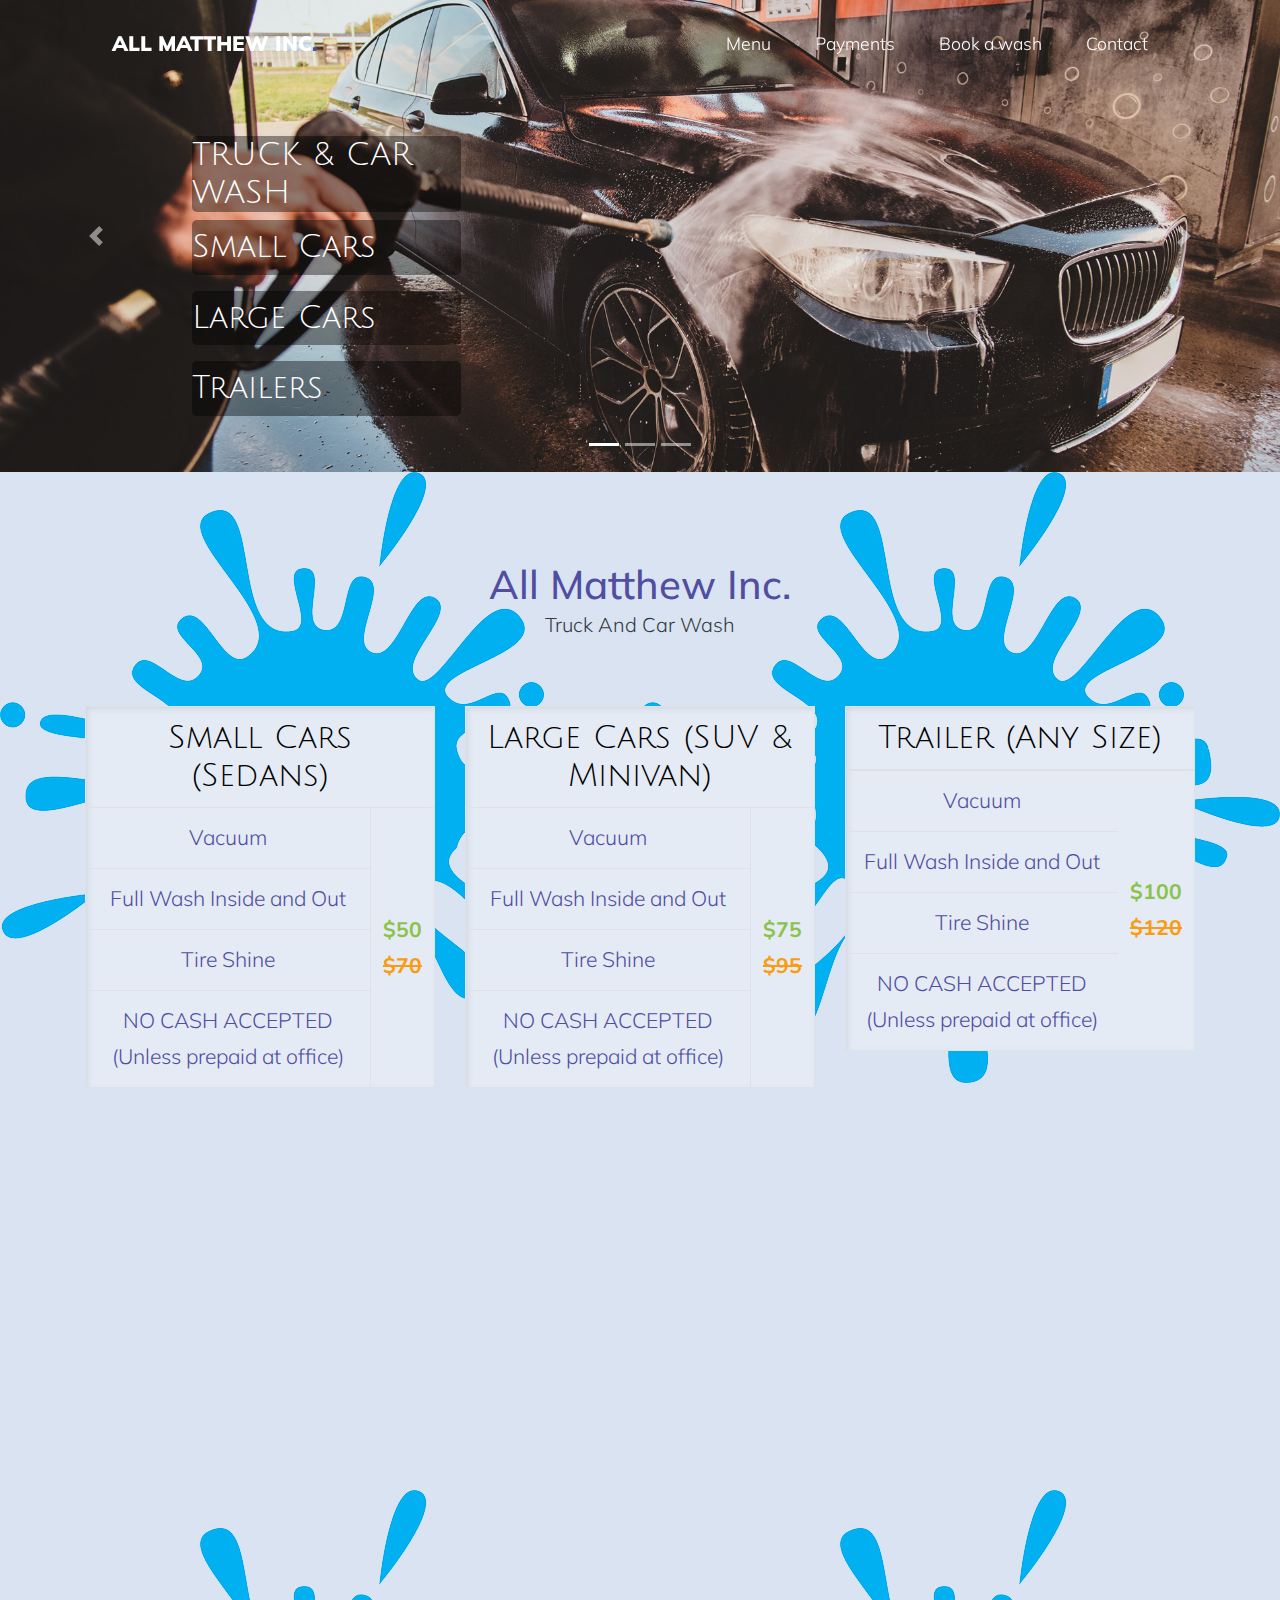
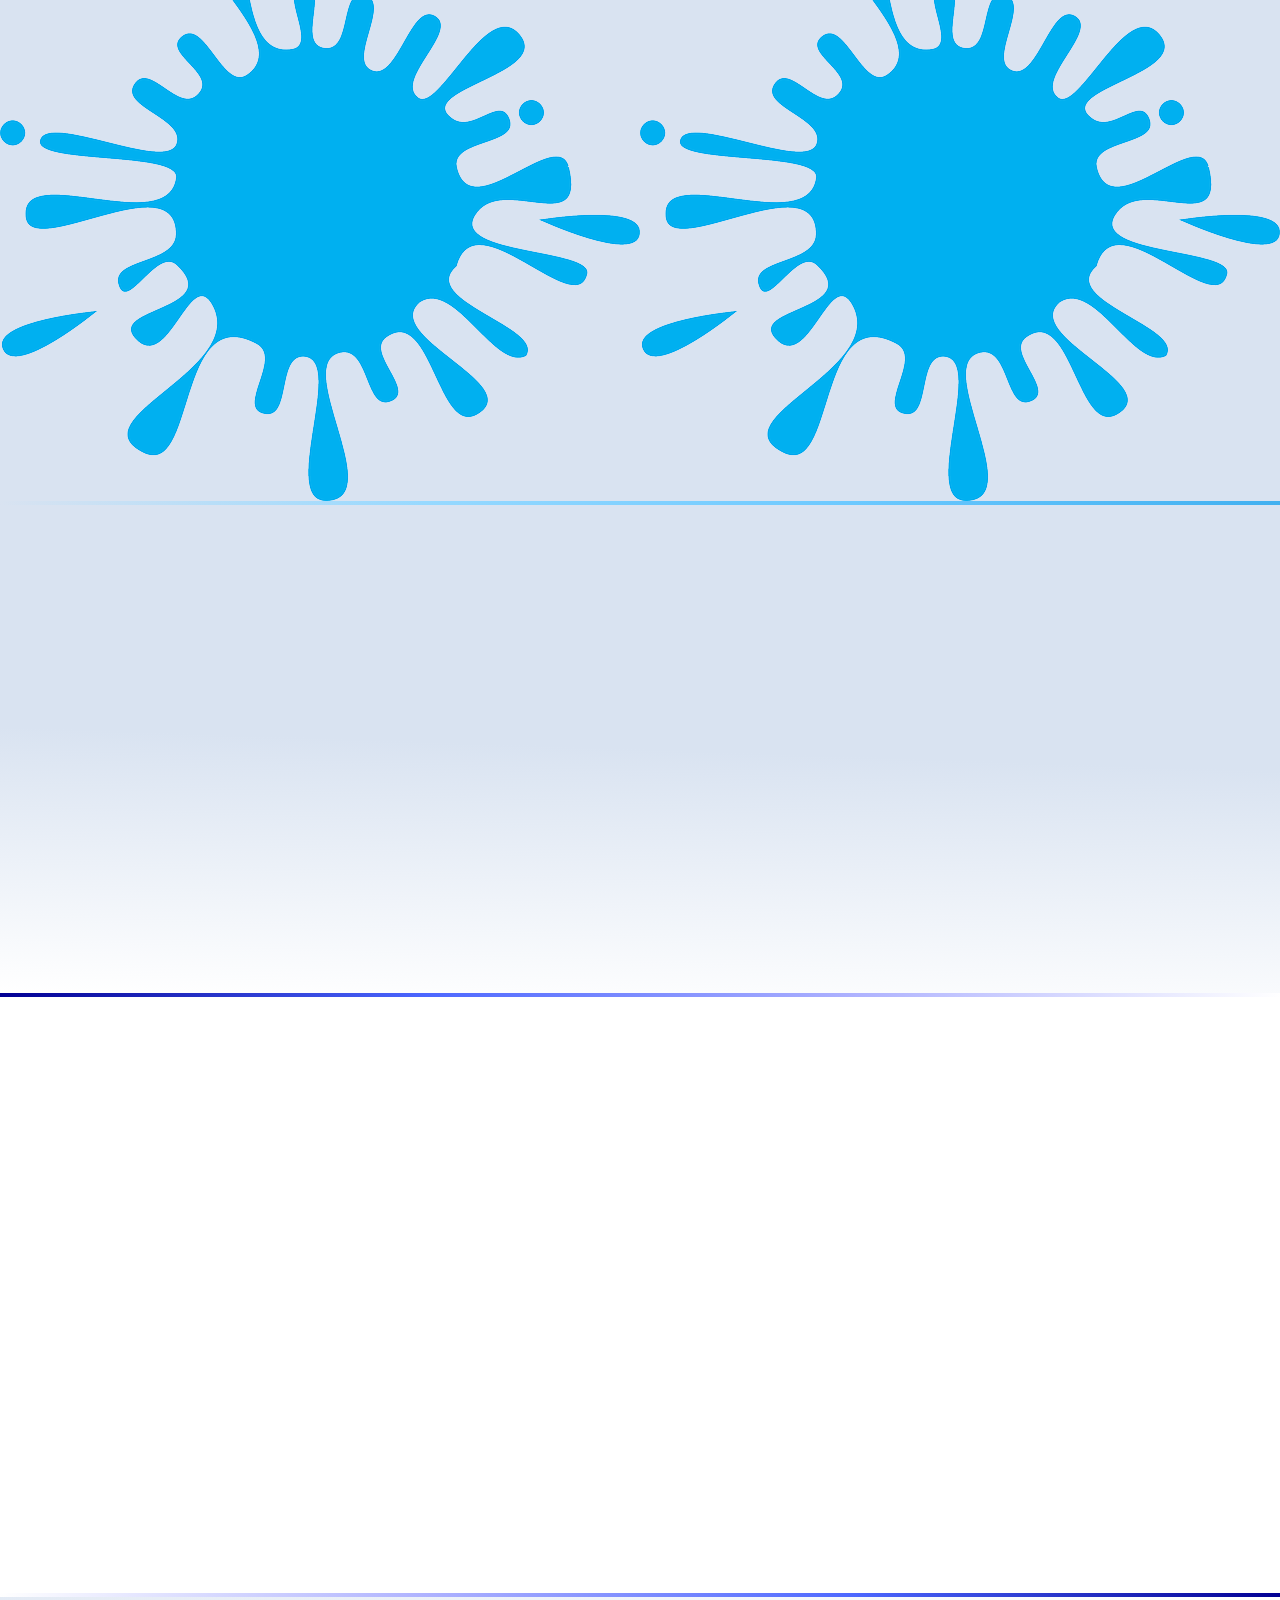
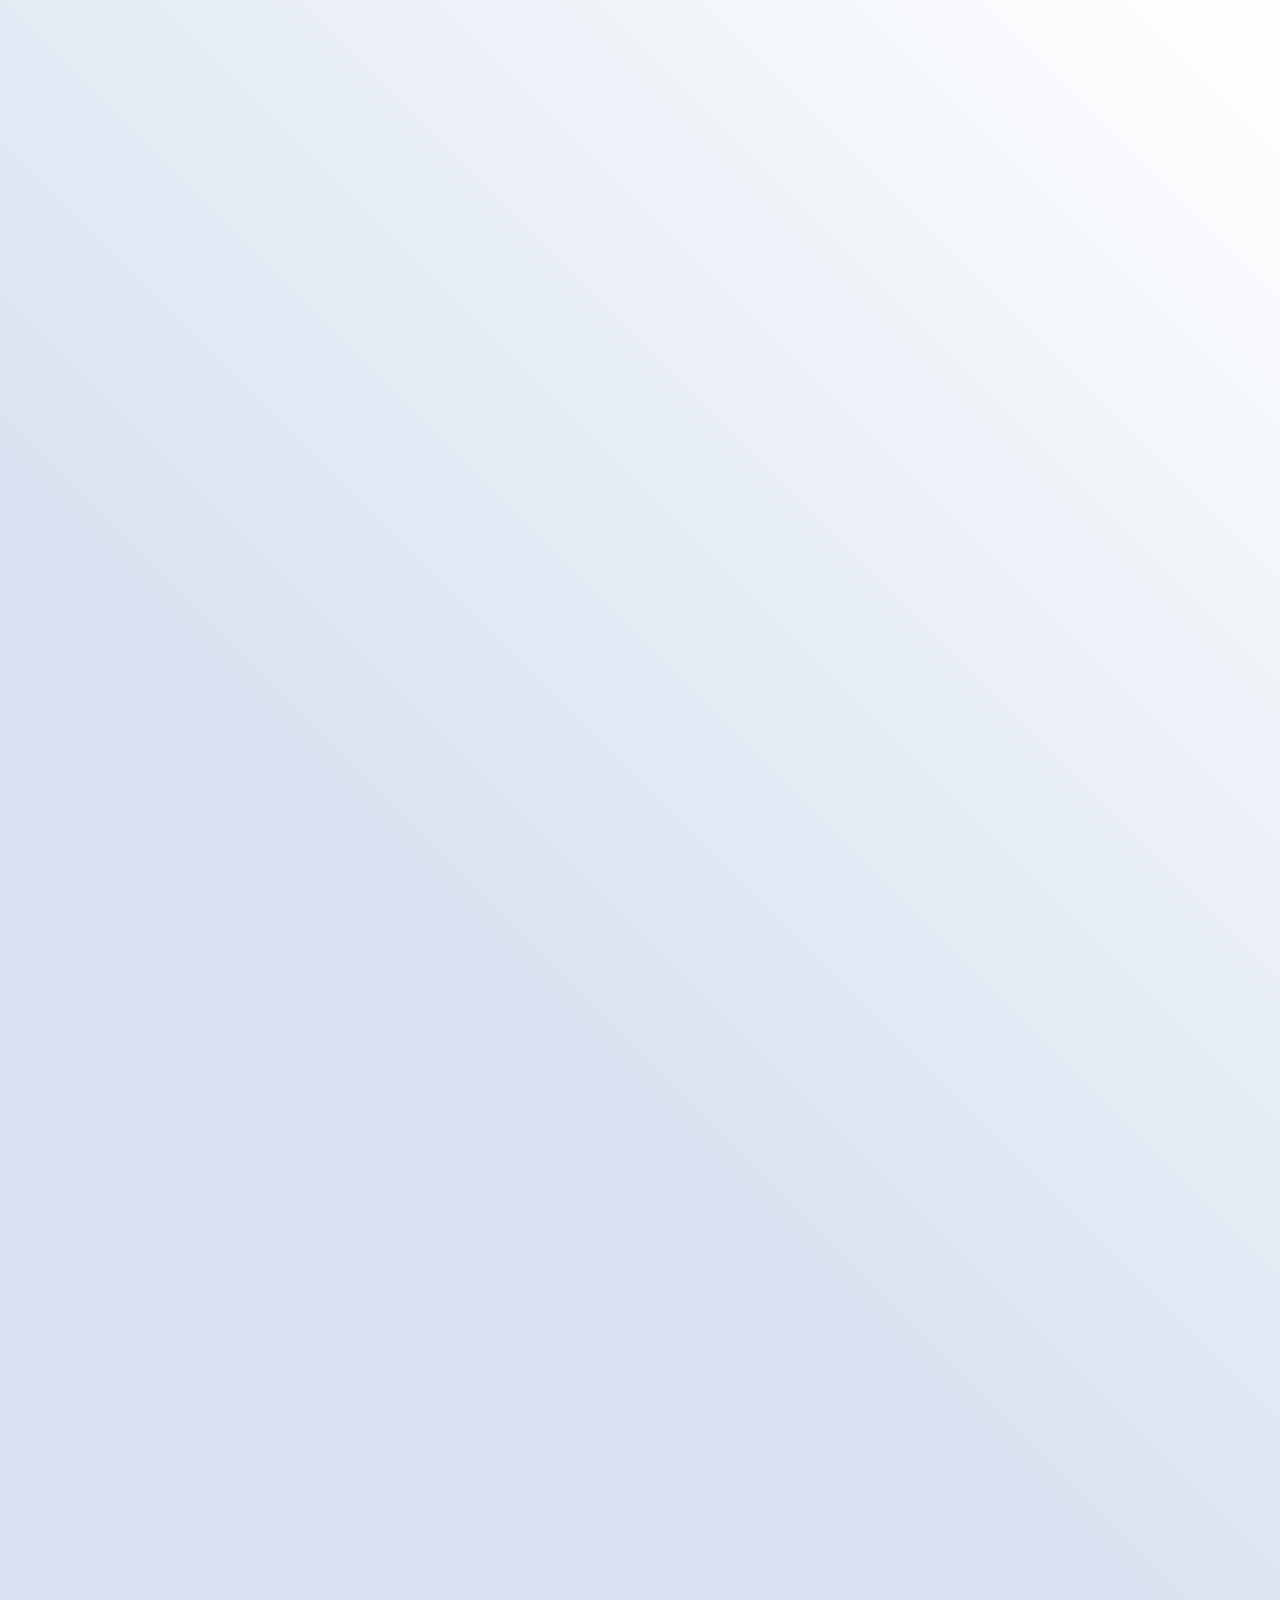
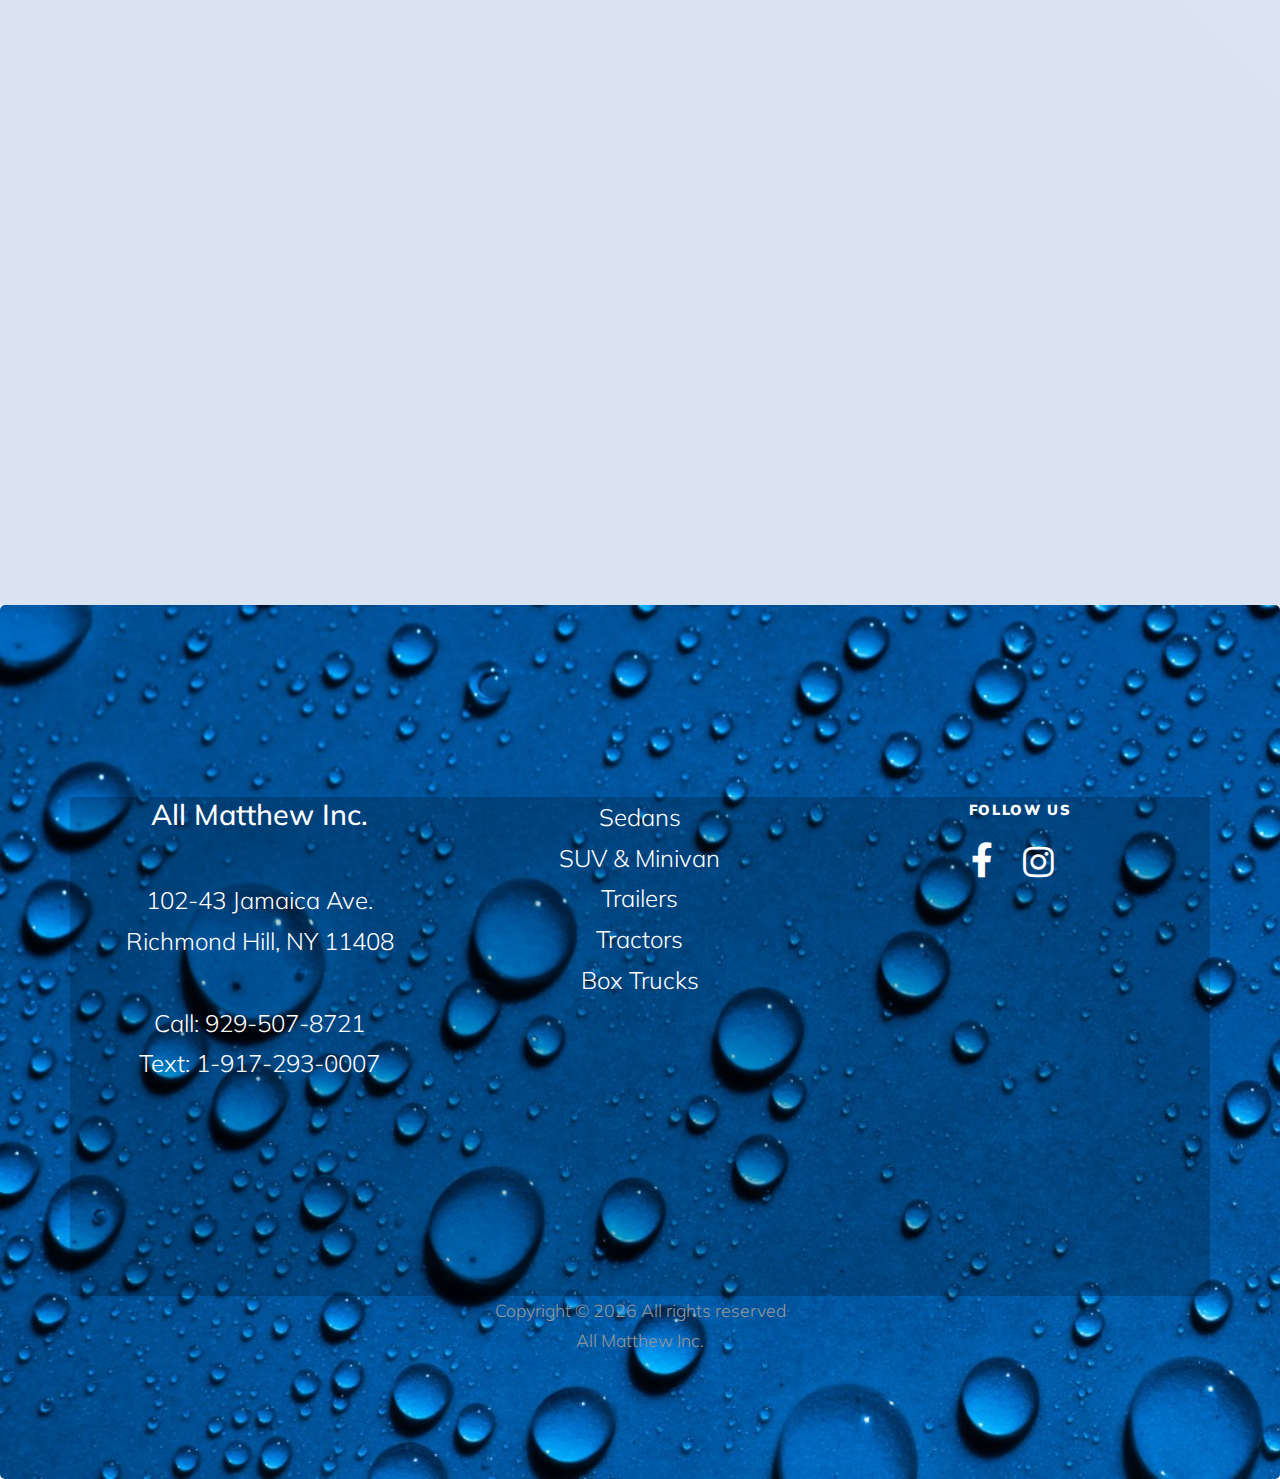
==== commit f6cc96f9: "add last part" ====
--- a/index.html
+++ b/index.html
@@ -371,7 +371,33 @@
 
       </div>
     </div>
-
+    
+ <!-- R and R -->
+    <div class="site-section quartz-bg current-border-gradient" id="r-and-r">
+      <div class="container">
+    
+        
+    
+        <div class="row justify-content-center text-center mb-5" data-aos="fade-up">
+          
+          <div class="col-md-12 section-heading">
+            <div class="list-group font-size-x-large">
+              <a href="#" class="list-group-item list-group-item-action text-morph transparent-bg">PREPAYMENT REQUIRED</a>
+              <a href="#" class="list-group-item list-group-item-action text-morph transparent-bg">CANCELLATIONS WITHIN 24
+                HOURS MUST PAY AGAIN</a>
+              <a href="#" class="list-group-item list-group-item-action text-morph transparent-bg">ALL SALES ARE FINAL NO
+                REFUNDS</a>
+              <a href="#" class="list-group-item list-group-item-action text-morph transparent-bg">WE RESERVE THE RIGHT TO
+                CANCEL & RESCHEDULE AT ANY TIME (NO FEE)</a>
+            </div>
+          </div>
+        </div>
+    
+    
+    
+      </div>
+    </div>
+    <!-- R and R -->
 
 <!--Payment Section-->
 
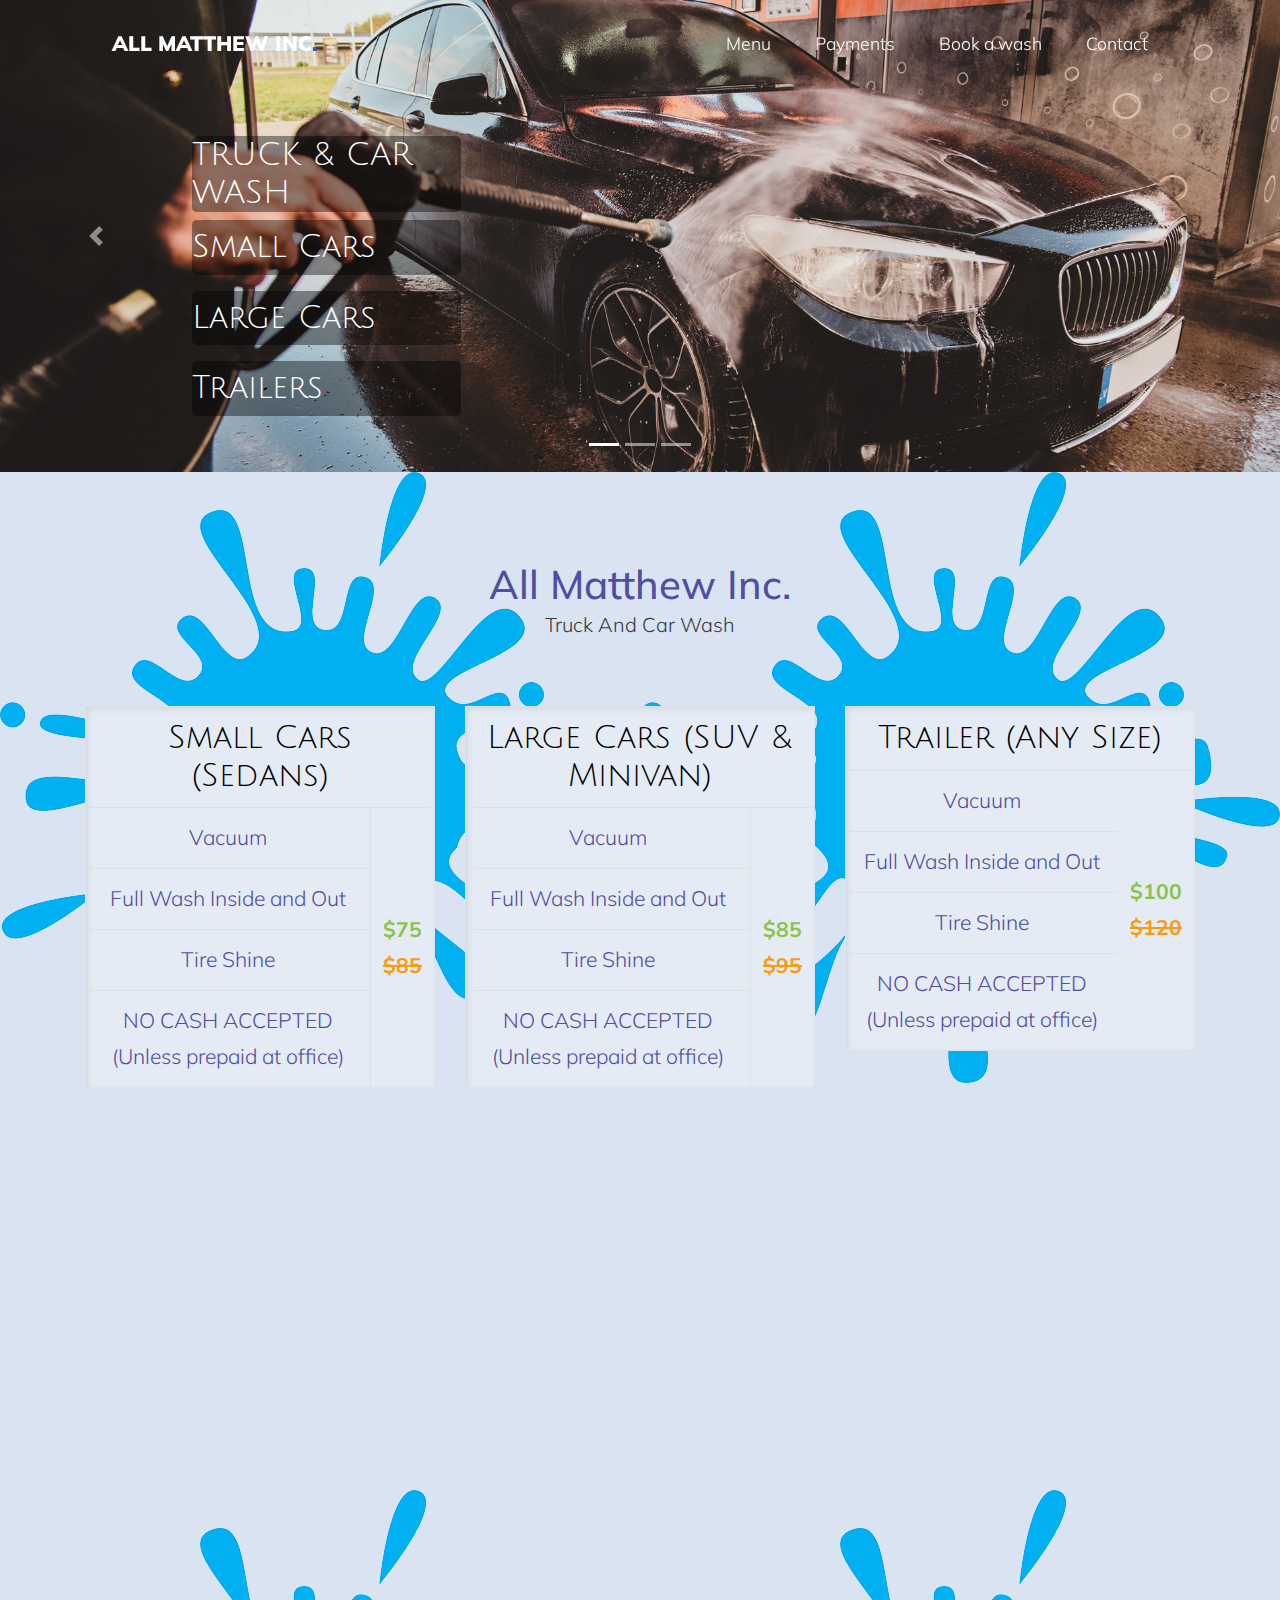
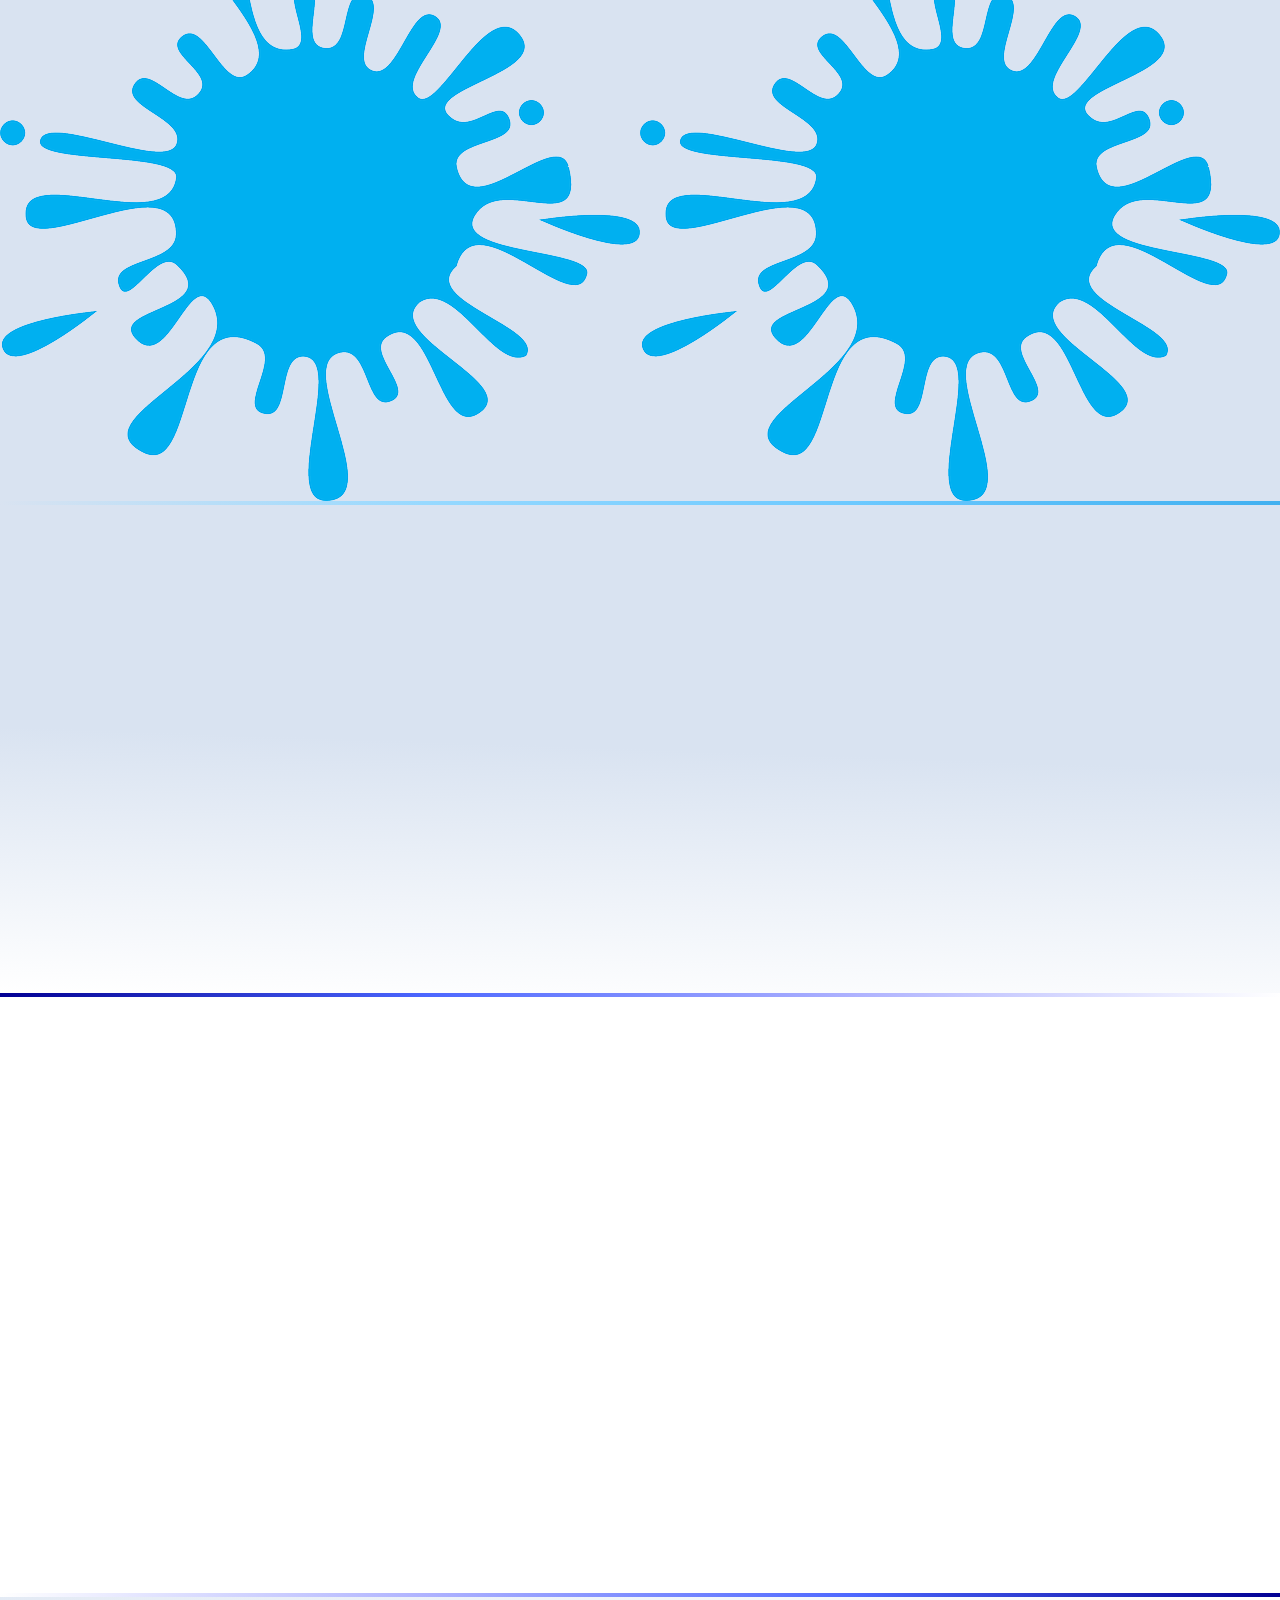
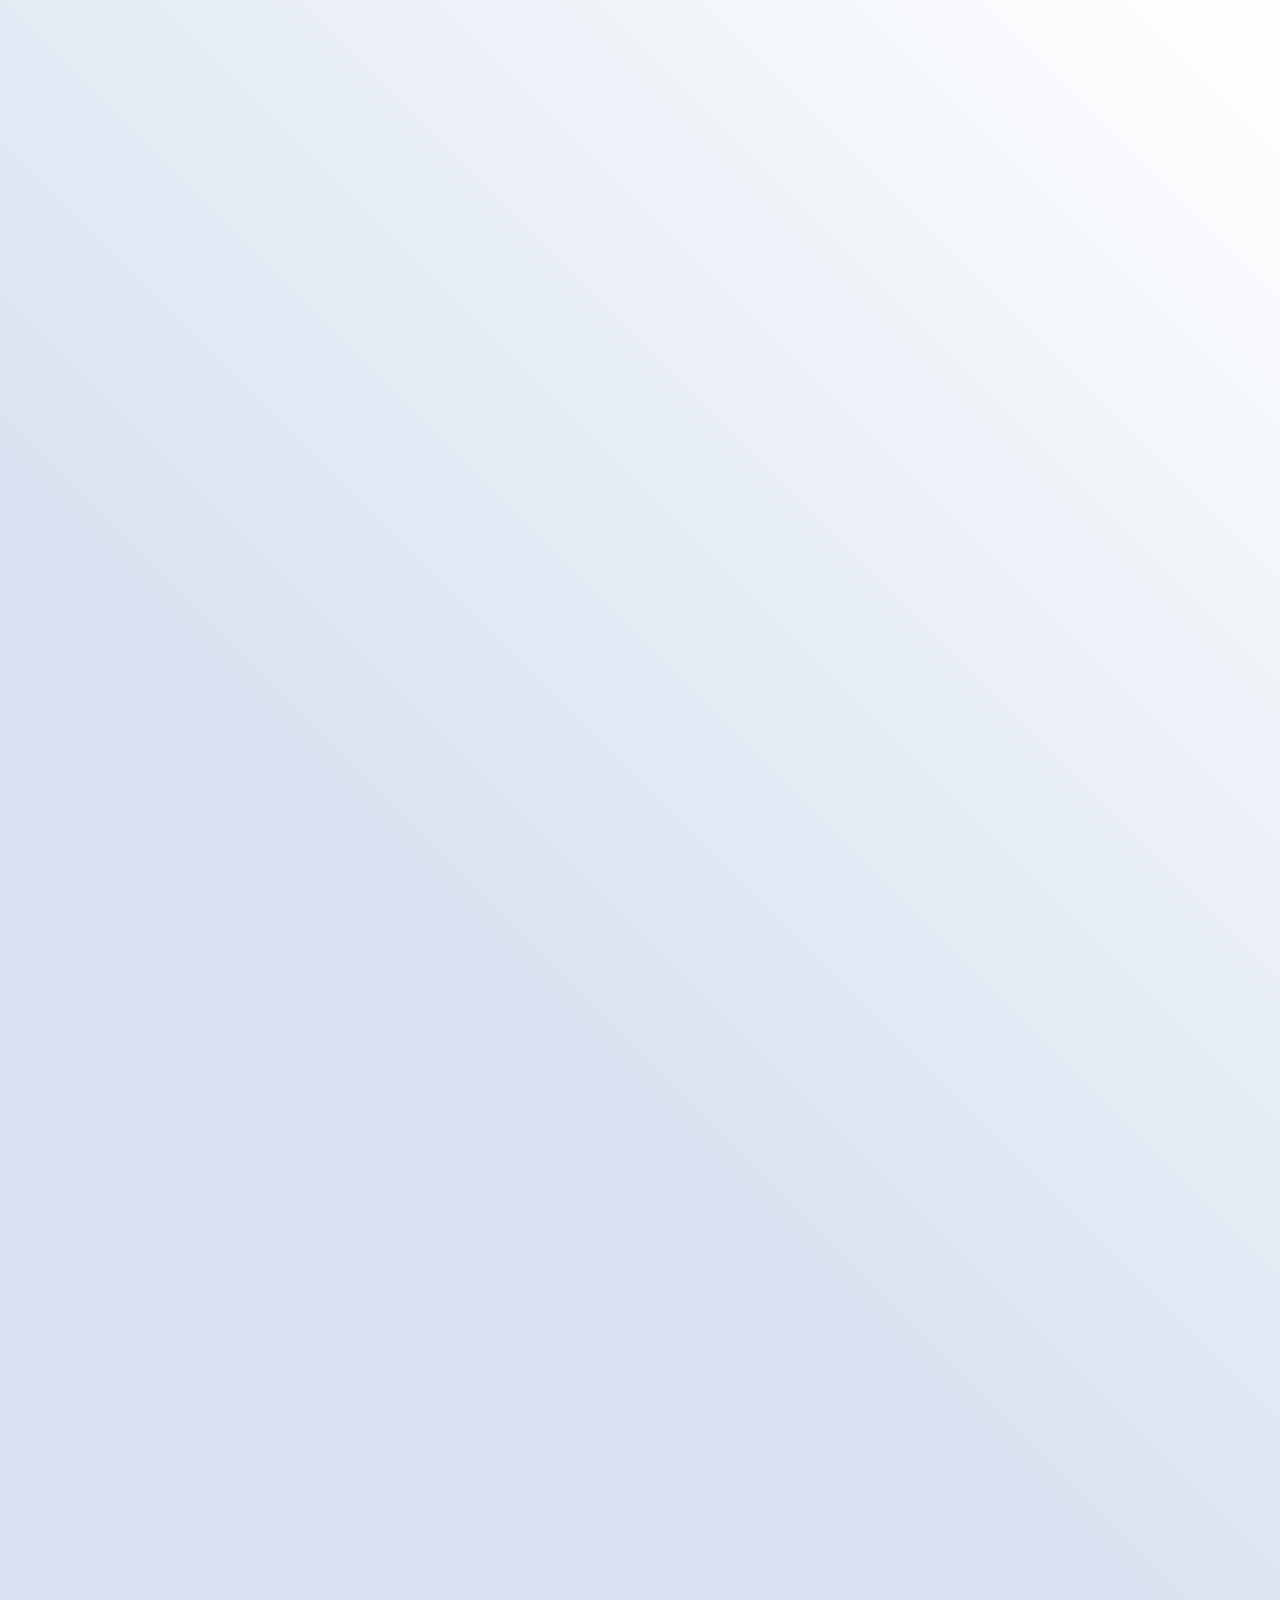
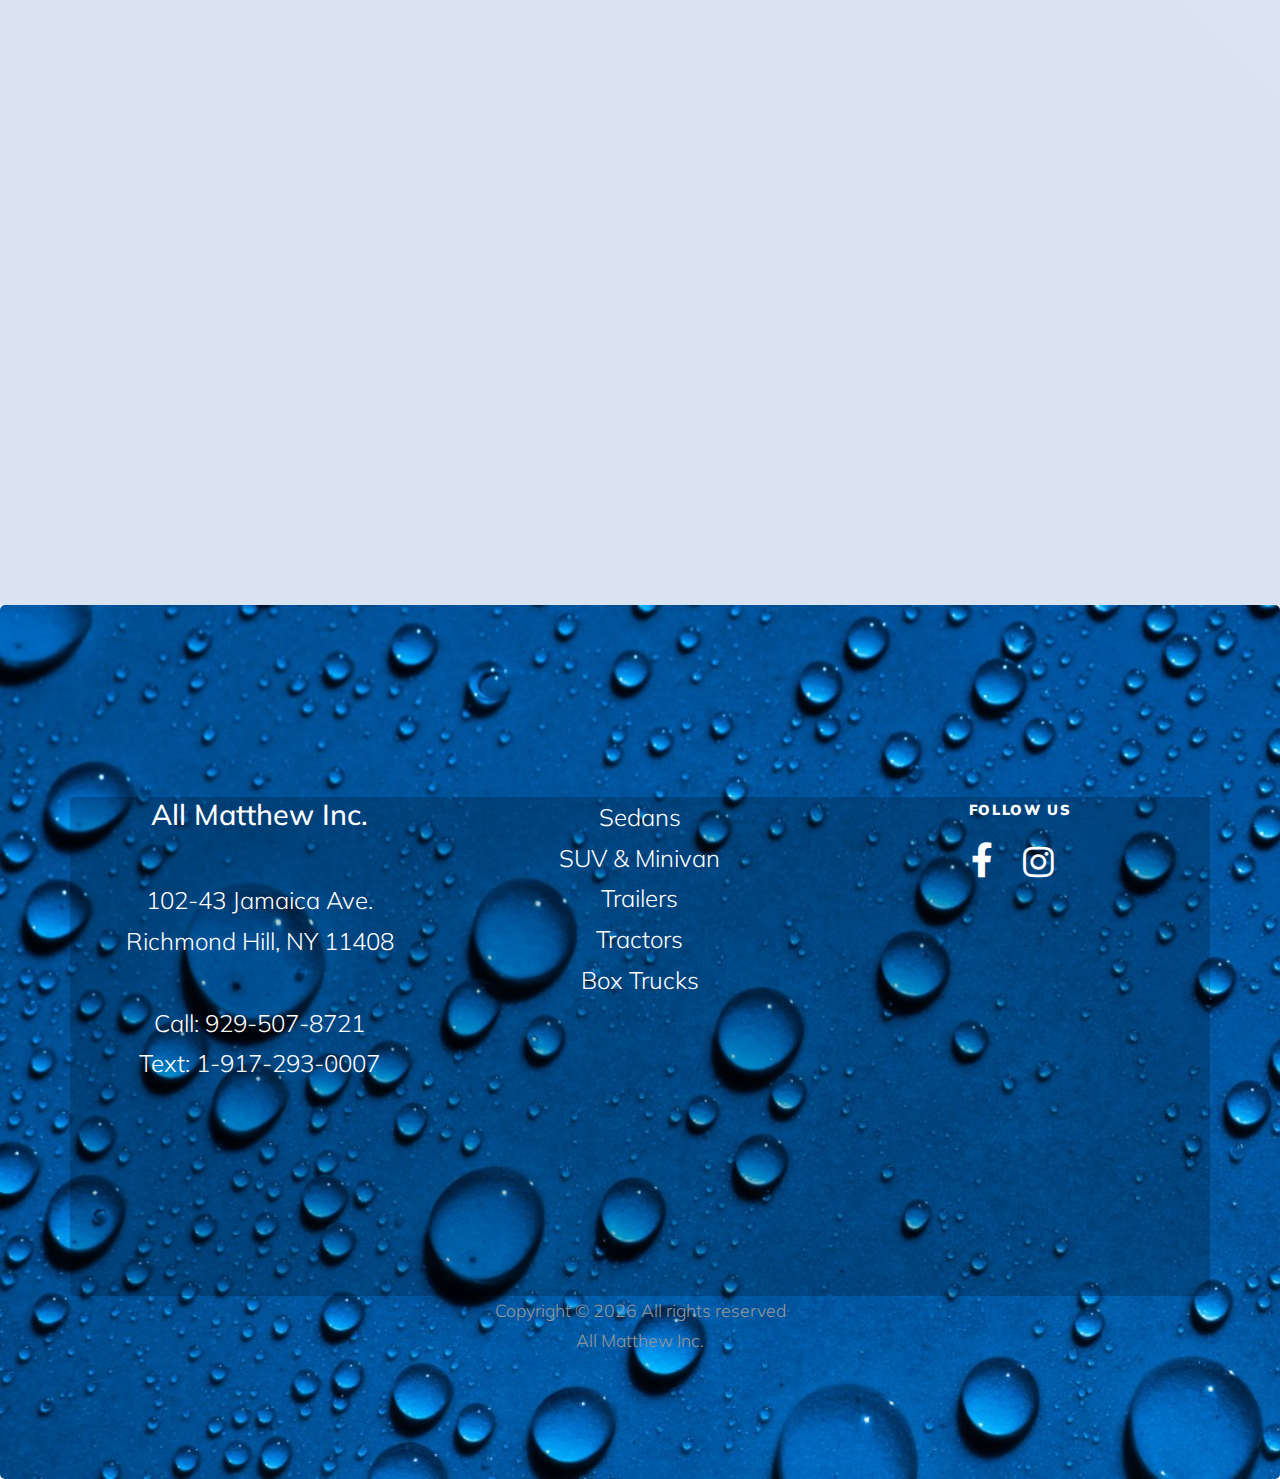
==== commit 334d79b3: "change prices" ====
--- a/index.html
+++ b/index.html
@@ -136,7 +136,7 @@
               <tbody>
                 <tr>
                   <td class="border" colspan="3">Vacuum</td>
-                  <td class=" border align-middle text-success font-weight-bold" rowspan="4">$50<br /><del class="text-warning">$70</del></td>
+                  <td class=" border align-middle text-success font-weight-bold" rowspan="4">$75<br /><del class="text-warning">$85</del></td>
                 </tr>
                 <tr>
                   <td class="border" colspan="3">Full Wash Inside and Out</td>
@@ -164,7 +164,7 @@
               <tbody>
                 <tr>
                   <td class="border" colspan="3">Vacuum</td>
-                  <td class="border align-middle text-success font-weight-bold" rowspan="4">$75<br /><del class="text-warning">$95</del></td>
+                  <td class="border align-middle text-success font-weight-bold" rowspan="4">$85<br /><del class="text-warning">$95</del></td>
                 </tr>
                 <tr>
                   <td class="border" colspan="3">Full Wash Inside and Out</td>
